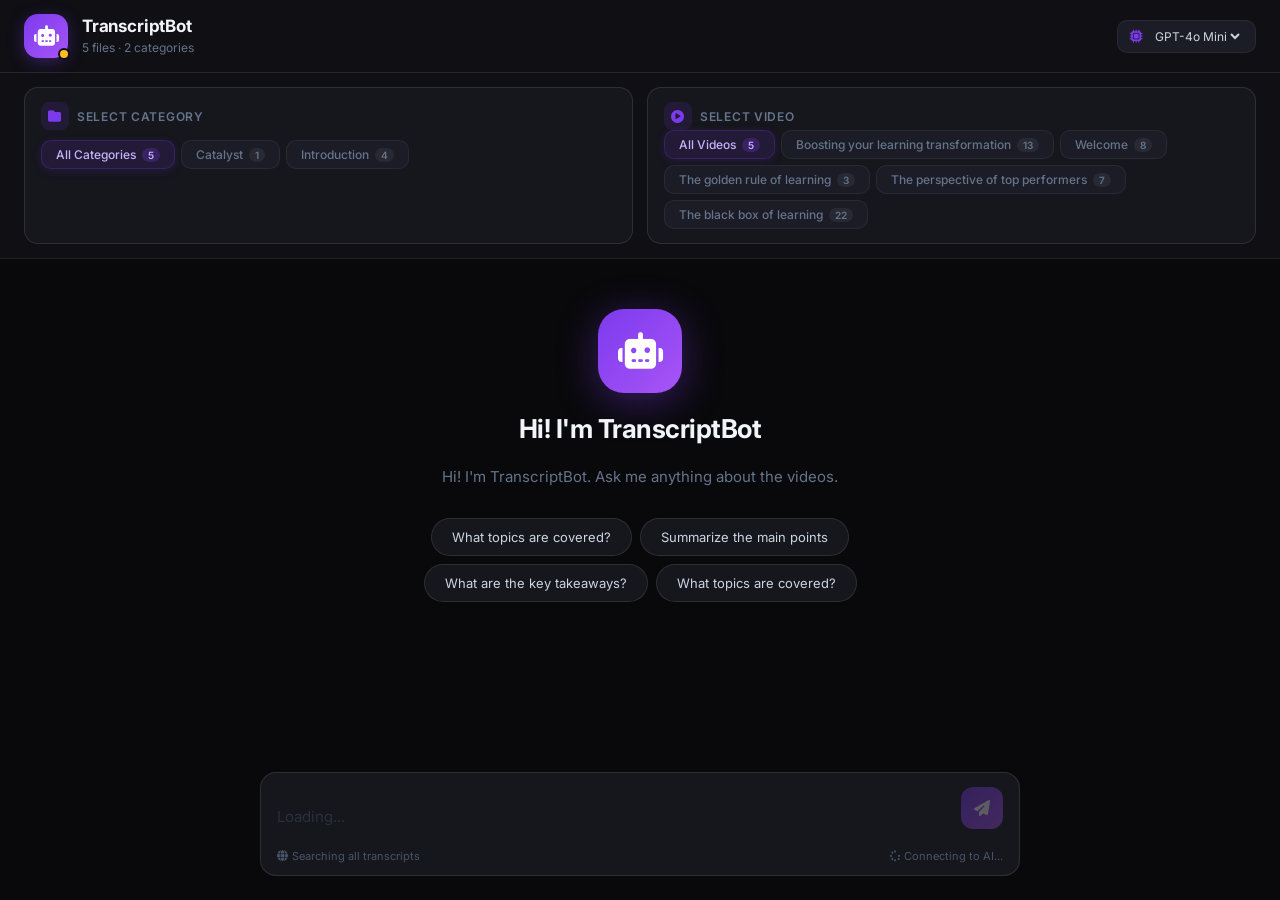
==== index.html @ cc302a6d "Update index.html" ====
<!DOCTYPE html>
<html lang="en">
<head>
    <meta charset="UTF-8">
    <meta name="viewport" content="width=device-width, initial-scale=1.0">
    <title>TranscriptBot</title>
    <link href="https://fonts.googleapis.com/css2?family=Inter:wght@300;400;500;600;700&display=swap" rel="stylesheet">
    <link rel="stylesheet" href="https://cdnjs.cloudflare.com/ajax/libs/font-awesome/6.4.0/css/all.min.css">
    <style>
        *,*::before,*::after{margin:0;padding:0;box-sizing:border-box}
        :root{
            --p:#7c3aed;--ph:#6d28d9;--ps:rgba(124,58,237,.12);--pg:rgba(124,58,237,.25);--pt:#c4b5fd;
            --b0:#09090b;--b1:#0f0f14;--b2:#16161d;--b3:#1c1c27;--b4:#232334;--b5:#2a2a3d;
            --br:rgba(255,255,255,.06);--br2:rgba(255,255,255,.10);
            --t1:#f1f5f9;--t2:#cbd5e1;--t3:#64748b;--t4:#475569;
            --ok:#34d399;--err:#f87171;--warn:#fbbf24
        }
        html,body{height:100%;font-family:'Inter',-apple-system,sans-serif;background:var(--b0);color:var(--t1);overflow:hidden;-webkit-font-smoothing:antialiased}
        ::-webkit-scrollbar{width:6px}::-webkit-scrollbar-track{background:transparent}::-webkit-scrollbar-thumb{background:var(--b5);border-radius:99px}

        .app{display:flex;flex-direction:column;height:100vh;width:100%}

        /* ═══ TOPBAR ═══ */
        .topbar{display:flex;align-items:center;justify-content:space-between;padding:14px 24px;background:var(--b1);border-bottom:1px solid var(--br2);flex-shrink:0;z-index:10;gap:16px}
        .topbar-left{display:flex;align-items:center;gap:14px}
        .avatar{width:44px;height:44px;background:linear-gradient(135deg,var(--p),#a855f7);border-radius:14px;display:flex;align-items:center;justify-content:center;font-size:20px;color:#fff;position:relative;flex-shrink:0;box-shadow:0 4px 16px rgba(124,58,237,.35)}
        .avatar .dot{position:absolute;bottom:-2px;right:-2px;width:12px;height:12px;border-radius:50%;border:2.5px solid var(--b1);background:var(--warn);transition:background .3s}
        .avatar .dot.online{background:var(--ok)}
        .info h1{font-size:17px;font-weight:700;letter-spacing:-.01em}
        .info span{font-size:12px;color:var(--t3)}
        .topbar-right{display:flex;align-items:center;gap:8px;flex-wrap:wrap}
        .model-box{display:flex;align-items:center;gap:8px;background:var(--b3);border:1px solid var(--br);border-radius:10px;padding:7px 12px}
        .model-box i{color:var(--p);font-size:13px}
        .model-box select{background:transparent;border:none;color:var(--t2);font-size:12px;font-family:inherit;outline:none;cursor:pointer}
        .model-box select option{background:var(--b3);color:var(--t1)}

        /* ═══ FILTER BOXES ═══ */
        .filter-bar{
            flex-shrink:0;
            padding:14px 24px;
            background:var(--b1);
            border-bottom:1px solid var(--br);
            display:flex;
            gap:14px;
            flex-wrap:wrap;
            z-index:9;
        }

        .filter-box{
            flex:1;
            min-width:200px;
            background:var(--b2);
            border:1px solid var(--br2);
            border-radius:14px;
            padding:14px 16px;
            display:flex;
            flex-direction:column;
            gap:10px;
            transition:border-color .2s;
        }

        .filter-box:hover{
            border-color:var(--pg);
        }

        .filter-box-header{
            display:flex;
            align-items:center;
            gap:8px;
            font-size:12px;
            font-weight:600;
            color:var(--t3);
            text-transform:uppercase;
            letter-spacing:.06em;
        }

        .filter-box-header i{
            font-size:13px;
            color:var(--p);
            width:28px;
            height:28px;
            background:var(--ps);
            border-radius:8px;
            display:flex;
            align-items:center;
            justify-content:center;
        }

        .filter-box-body{
            display:flex;
            flex-wrap:wrap;
            gap:6px;
        }

        .fbtn{
            padding:6px 14px;
            border-radius:10px;
            font-size:12px;
            font-weight:500;
            cursor:pointer;
            background:var(--b3);
            color:var(--t3);
            border:1.5px solid var(--br);
            transition:all .2s;
            white-space:nowrap;
            user-select:none;
            display:flex;
            align-items:center;
            gap:6px;
        }

        .fbtn:hover{
            background:var(--b4);
            color:var(--t2);
            border-color:var(--br2);
            transform:translateY(-1px);
        }

        .fbtn.active{
            background:var(--ps);
            color:var(--pt);
            border-color:var(--pg);
            box-shadow:0 2px 10px rgba(124,58,237,.15);
        }

        .fbtn .count{
            font-size:10px;
            background:rgba(255,255,255,.06);
            padding:1px 6px;
            border-radius:99px;
            font-weight:600;
        }

        .fbtn.active .count{
            background:var(--pg);
            color:var(--pt);
        }

        .filter-box-empty{
            font-size:12px;
            color:var(--t4);
            padding:4px 0;
            font-style:italic;
        }

        /* ═══ CHAT AREA ═══ */
        .chat-area{flex:1;overflow-y:auto;scroll-behavior:smooth}

        .welcome{display:flex;flex-direction:column;align-items:center;text-align:center;gap:20px;padding:50px 24px 40px;max-width:600px;margin:0 auto}
        .welcome-icon{width:84px;height:84px;background:linear-gradient(135deg,var(--p),#a855f7);border-radius:26px;display:flex;align-items:center;justify-content:center;font-size:36px;color:#fff;box-shadow:0 8px 40px rgba(124,58,237,.4);animation:float 3s ease-in-out infinite}
        @keyframes float{0%,100%{transform:translateY(0)}50%{transform:translateY(-8px)}}
        .welcome h2{font-size:26px;font-weight:700;letter-spacing:-.02em}
        .welcome p{font-size:15px;color:var(--t3);line-height:1.7}
        .suggestions{display:flex;flex-wrap:wrap;gap:8px;justify-content:center;margin-top:8px}
        .sug-chip{padding:10px 20px;background:var(--b2);border:1px solid var(--br2);border-radius:999px;font-size:13px;color:var(--t2);cursor:pointer;transition:all .2s}
        .sug-chip:hover{background:var(--ps);border-color:var(--pg);color:var(--pt);transform:translateY(-2px);box-shadow:0 4px 16px rgba(124,58,237,.15)}

        /* ═══ MESSAGES ═══ */
        .messages{display:flex;flex-direction:column;gap:6px;max-width:760px;margin:0 auto;padding:0 24px 24px;width:100%}
        .msg{display:flex;gap:12px;animation:msgSlide .35s cubic-bezier(.16,1,.3,1)}
        @keyframes msgSlide{from{opacity:0;transform:translateY(10px)}to{opacity:1;transform:translateY(0)}}
        .msg.user{flex-direction:row-reverse;padding-left:48px}
        .msg.bot{padding-right:48px}
        .msg-avatar{width:34px;height:34px;border-radius:11px;display:flex;align-items:center;justify-content:center;font-size:14px;flex-shrink:0;margin-top:4px}
        .msg.user .msg-avatar{background:linear-gradient(135deg,var(--p),#a855f7);color:#fff}
        .msg.bot .msg-avatar{background:var(--b3);border:1px solid var(--br2);color:var(--pt)}
        .msg-body{display:flex;flex-direction:column;gap:6px;min-width:0}
        .msg-bubble{padding:14px 18px;font-size:14px;line-height:1.75;word-break:break-word}
        .msg.user .msg-bubble{background:linear-gradient(135deg,var(--p),#a855f7);color:#fff;border-radius:20px 6px 20px 20px;box-shadow:0 4px 16px rgba(124,58,237,.25)}
        .msg.bot .msg-bubble{background:var(--b2);color:var(--t2);border:1px solid var(--br);border-radius:6px 20px 20px 20px}
        .msg.bot .msg-bubble strong{color:var(--pt)}
        .msg.bot .msg-bubble code{background:var(--b4);padding:2px 6px;border-radius:4px;font-size:12px;color:var(--pt);font-family:monospace}
        .msg-footer{display:flex;align-items:center;gap:8px;font-size:11px;color:var(--t4);padding:0 6px;flex-wrap:wrap}
        .msg.user .msg-footer{justify-content:flex-end}
        .source-tag{font-size:10px;background:var(--ps);color:var(--pt);padding:2px 10px;border-radius:999px;border:1px solid var(--pg)}

        .typing{display:flex;gap:5px;align-items:center;padding:4px 0}
        .typing span{width:8px;height:8px;background:var(--p);border-radius:50%;animation:dotBounce 1.4s infinite ease-in-out;opacity:.5}
        .typing span:nth-child(2){animation-delay:.2s}.typing span:nth-child(3){animation-delay:.4s}
        @keyframes dotBounce{0%,80%,100%{transform:scale(1);opacity:.4}40%{transform:scale(1.3);opacity:1}}
        .streaming::after{content:'';animation:blinker .7s infinite;color:var(--p);margin-left:2px}
        @keyframes blinker{0%,100%{opacity:1}50%{opacity:0}}

        /* ═══ INPUT AREA — SEPARATE FROM FILTERS ═══ */
        .input-area{
            flex-shrink:0;
            padding:0 24px 24px;
            background:var(--b0);
            z-index:10;
        }

        .input-box{
            max-width:760px;
            margin:0 auto;
            background:var(--b2);
            border:1.5px solid var(--br2);
            border-radius:16px;
            overflow:hidden;
            transition:border-color .2s,box-shadow .2s;
        }

        .input-box:focus-within{
            border-color:var(--pg);
            box-shadow:0 0 0 4px rgba(124,58,237,.06),0 8px 32px rgba(0,0,0,.2);
        }

        .type-row{display:flex;align-items:flex-end;gap:12px;padding:14px 16px}
        .type-row textarea{flex:1;background:transparent;border:none;outline:none;color:var(--t1);font-size:15px;resize:none;max-height:140px;line-height:1.55;font-family:inherit;min-height:24px}
        .type-row textarea::placeholder{color:var(--t4)}
        .type-row textarea:disabled{opacity:.4}
        .send-btn{width:42px;height:42px;background:linear-gradient(135deg,var(--p),#a855f7);border:none;border-radius:12px;color:#fff;font-size:16px;cursor:pointer;display:flex;align-items:center;justify-content:center;flex-shrink:0;transition:all .2s;box-shadow:0 4px 16px rgba(124,58,237,.35)}
        .send-btn:hover:not(:disabled){transform:translateY(-2px) scale(1.05);box-shadow:0 6px 24px rgba(124,58,237,.45)}
        .send-btn:active:not(:disabled){transform:scale(.95)}
        .send-btn:disabled{opacity:.3;cursor:not-allowed;transform:none;box-shadow:none}

        .bottom-row{
            display:flex;
            justify-content:space-between;
            align-items:center;
            padding:6px 16px 12px;
            font-size:11px;
            color:var(--t4);
        }

        .active-filters{display:flex;align-items:center;gap:6px;font-size:11px;color:var(--t3);flex-wrap:wrap}
        .active-filter-tag{background:var(--ps);color:var(--pt);padding:3px 10px;border-radius:99px;font-size:10px;border:1px solid var(--pg);display:inline-flex;align-items:center;gap:5px;font-weight:500}
        .active-filter-tag i{font-size:9px}

        /* ═══ TOAST ═══ */
        .toast-box{position:fixed;bottom:20px;right:20px;z-index:99999;display:flex;flex-direction:column;gap:8px}
        .toast{display:flex;align-items:center;gap:10px;padding:14px 18px;background:var(--b2);border:1px solid var(--br2);border-radius:12px;font-size:13px;max-width:320px;box-shadow:0 12px 40px rgba(0,0,0,.4);animation:toastIn .3s cubic-bezier(.16,1,.3,1)}
        .toast.success{border-left:3px solid var(--ok)}.toast.error{border-left:3px solid var(--err)}.toast.warning{border-left:3px solid var(--warn)}.toast.info{border-left:3px solid #60a5fa}
        @keyframes toastIn{from{opacity:0;transform:translateX(30px)}to{opacity:1;transform:translateX(0)}}

        /* ═══ RESPONSIVE ═══ */
        @media(max-width:640px){
            .topbar{padding:12px 16px}
            .filter-bar{padding:10px 12px;gap:10px;flex-direction:column}
            .filter-box{min-width:auto}
            .messages{padding:0 12px 20px}
            .msg.user{padding-left:20px}.msg.bot{padding-right:20px}
            .input-area{padding:0 12px 16px}
            .welcome{padding:30px 16px 24px}
            .welcome-icon{width:64px;height:64px;font-size:28px;border-radius:20px}
            .welcome h2{font-size:22px}
        }
    </style>
</head>
<body>
<div class="app">

    <!-- TOPBAR -->
    <div class="topbar">
        <div class="topbar-left">
            <div class="avatar"><i class="fas fa-robot"></i><div class="dot" id="dot"></div></div>
            <div class="info"><h1 id="botTitle">TranscriptBot</h1><span id="statusText">Starting up...</span></div>
        </div>
        <div class="topbar-right">
            <div class="model-box"><i class="fas fa-microchip"></i>
                <select id="modelPicker">
                    <option value="gpt-4o-mini" selected>GPT-4o Mini</option>
                    <option value="gpt-4o">GPT-4o</option>
                    <option value="claude-3-5-sonnet">Claude 3.5</option>
                    <option value="gemini-2.0-flash">Gemini 2.0</option>
                </select>
            </div>
        </div>
    </div>

    <!-- FILTER BOXES — SEPARATE SECTION -->
    <div class="filter-bar" id="filterBar">
        <div class="filter-box" id="catBox">
            <div class="filter-box-header">
                <i class="fas fa-folder"></i>
                <span>Select Category</span>
            </div>
            <div class="filter-box-body" id="catPills"></div>
        </div>
        <div class="filter-box" id="videoBox" style="display:none">
            <div class="filter-box-header">
                <i class="fas fa-play-circle"></i>
                <span>Select Video</span>
            </div>
            <div class="filter-box-body" id="videoPills"></div>
        </div>
    </div>

    <!-- CHAT AREA -->
    <div class="chat-area" id="chatArea">
        <div class="welcome" id="welcome">
            <div class="welcome-icon"><i class="fas fa-robot"></i></div>
            <h2 id="welcomeH">Hi! I'm TranscriptBot</h2>
            <p id="welcomeP">Ask me anything about the video content.</p>
            <div class="suggestions" id="suggestions"></div>
        </div>
        <div class="messages" id="messages"></div>
    </div>

    <!-- INPUT — CLEAN, SEPARATE -->
    <div class="input-area">
        <div class="input-box">
            <div class="type-row">
                <textarea id="input" placeholder="Loading..." rows="1" disabled></textarea>
                <button class="send-btn" id="sendBtn" disabled><i class="fas fa-paper-plane"></i></button>
            </div>
            <div class="bottom-row">
                <div class="active-filters" id="activeFilters"></div>
                <span id="bottomStatus"><i class="fas fa-spinner fa-spin"></i> Connecting...</span>
            </div>
        </div>
    </div>

</div>

<div class="toast-box" id="toastBox"></div>

<script src="https://js.puter.com/v2/"></script>
<script>
(function(){
"use strict";

var state={data:null,settings:{},selectedCat:"all",selectedVideo:"all",history:[],busy:false,ready:false};

function el(id){return document.getElementById(id)}

var dom={
    dot:el("dot"),botTitle:el("botTitle"),statusText:el("statusText"),
    catPills:el("catPills"),videoPills:el("videoPills"),
    videoBox:el("videoBox"),filterBar:el("filterBar"),
    activeFilters:el("activeFilters"),modelPicker:el("modelPicker"),
    chatArea:el("chatArea"),welcome:el("welcome"),
    welcomeH:el("welcomeH"),welcomeP:el("welcomeP"),
    suggestions:el("suggestions"),messages:el("messages"),
    input:el("input"),sendBtn:el("sendBtn"),
    bottomStatus:el("bottomStatus"),toastBox:el("toastBox")
};

function toast(msg,type){
    type=type||"info";
    var icons={success:"fa-check-circle",error:"fa-times-circle",warning:"fa-exclamation-triangle",info:"fa-info-circle"};
    var d=document.createElement("div");d.className="toast "+type;
    d.innerHTML='<i class="fas '+(icons[type]||icons.info)+'"></i> '+msg;
    dom.toastBox.appendChild(d);
    setTimeout(function(){d.style.opacity="0";d.style.transition=".3s";setTimeout(function(){d.remove()},300)},3000);
}

function formatCat(c){return c.replace(/_/g," ").replace(/\b\w/g,function(x){return x.toUpperCase()})}
function time(){return new Date().toLocaleTimeString([],{hour:"2-digit",minute:"2-digit"})}
function scrollDown(){dom.chatArea.scrollTop=dom.chatArea.scrollHeight}
function fmt(t){
    return String(t||"")
        .replace(/&/g,"&amp;").replace(/</g,"&lt;").replace(/>/g,"&gt;")
        .replace(/\*\*(.*?)\*\*/g,"<strong>$1</strong>")
        .replace(/\*(.*?)\*/g,"<em>$1</em>")
        .replace(/`([^`]+)`/g,"<code>$1</code>")
        .replace(/\n/g,"<br>");
}
function setOnline(yes){dom.dot.className=yes?"dot online":"dot"}
function enableInput(){dom.input.disabled=false;dom.sendBtn.disabled=false;dom.input.placeholder="Ask anything about the transcripts..."}
function disableInput(msg){dom.input.disabled=true;dom.sendBtn.disabled=true;dom.input.placeholder=msg||"Please wait..."}
function sleep(ms){return new Promise(function(r){setTimeout(r,ms)})}

// ── DATA LOADING ──
function loadLocal(){
    try{
        var raw=localStorage.getItem("tb_export")||localStorage.getItem("tb_admin_db");
        if(!raw)return null;var d=JSON.parse(raw);
        if(d&&d.categories&&Object.keys(d.categories).length>0)return d;return null;
    }catch(e){return null}
}
function loadURL(url){
    return fetch(url+"?t="+Date.now(),{cache:"no-cache"})
        .then(function(r){return r.ok?r.json():null})
        .then(function(d){if(d&&d.categories&&Object.keys(d.categories).length>0)return d;return null})
        .catch(function(){return null});
}
async function loadData(){
    var d=loadLocal();if(d)return d;
    var url=localStorage.getItem("tb_raw_url");
    if(url){d=await loadURL(url);if(d)return d}
    d=await loadURL("./data/transcripts.json");if(d)return d;
    return null;
}
async function waitPuter(max){
    max=max||12000;var t=0;
    while(t<max){
        if(typeof puter!=="undefined"&&puter.ai&&typeof puter.ai.chat==="function")return true;
        await sleep(250);t+=250;
    }
    return false;
}

// ── CATEGORY PILLS ──
function buildCatPills(){
    dom.catPills.innerHTML="";
    var cats=Object.keys(state.data.categories);

    addFilterBtn("all","All Categories",countAllFiles(),dom.catPills,function(){
        state.selectedCat="all";state.selectedVideo="all";
        markActive(dom.catPills,"all");buildVideoPills();updateActiveFilters();
    });

    cats.forEach(function(cat){
        var count=state.data.categories[cat].length;
        addFilterBtn(cat,formatCat(cat),count,dom.catPills,function(){
            state.selectedCat=cat;state.selectedVideo="all";
            markActive(dom.catPills,cat);buildVideoPills();updateActiveFilters();
        });
    });

    markActive(dom.catPills,"all");
    buildVideoPills();
}

// ── VIDEO PILLS ──
function buildVideoPills(){
    dom.videoPills.innerHTML="";
    var files=getFilesForCat(state.selectedCat);

    if(files.length<=1){
        dom.videoBox.style.display="none";
        return;
    }

    dom.videoBox.style.display="block";

    addFilterBtn("all","All Videos",files.length,dom.videoPills,function(){
        state.selectedVideo="all";
        markActive(dom.videoPills,"all");updateActiveFilters();
    });

    files.forEach(function(file){
        var name=file.name.replace(/\.(txt|pdf)$/i,"").replace(/_/g," ");
        var count=file.chunks?file.chunks.length:0;
        addFilterBtn(file.name,name,count,dom.videoPills,function(){
            state.selectedVideo=file.name;
            markActive(dom.videoPills,file.name);updateActiveFilters();
        });
    });

    markActive(dom.videoPills,"all");
}

function addFilterBtn(id,label,count,container,onClick){
    var d=document.createElement("div");
    d.className="fbtn";
    d.setAttribute("data-id",id);
    d.innerHTML=label+'<span class="count">'+count+'</span>';
    d.addEventListener("click",onClick);
    container.appendChild(d);
}

function markActive(container,activeId){
    var btns=container.querySelectorAll(".fbtn");
    for(var i=0;i<btns.length;i++){
        btns[i].classList.toggle("active",btns[i].getAttribute("data-id")===activeId);
    }
}

function getFilesForCat(cat){
    if(cat==="all"){
        var all=[];var keys=Object.keys(state.data.categories);
        for(var i=0;i<keys.length;i++){
            var files=state.data.categories[keys[i]];
            for(var j=0;j<files.length;j++)all.push(files[j]);
        }
        return all;
    }
    return state.data.categories[cat]||[];
}

function countAllFiles(){
    var count=0;var keys=Object.keys(state.data.categories);
    for(var i=0;i<keys.length;i++)count+=state.data.categories[keys[i]].length;
    return count;
}

function updateActiveFilters(){
    var html="";
    if(state.selectedCat!=="all"){
        html+='<span class="active-filter-tag"><i class="fas fa-folder"></i> '+formatCat(state.selectedCat)+'</span>';
    }
    if(state.selectedVideo!=="all"){
        var name=state.selectedVideo.replace(/\.(txt|pdf)$/i,"").replace(/_/g," ");
        html+='<span class="active-filter-tag"><i class="fas fa-play-circle"></i> '+name+'</span>';
    }
    if(!html){
        html='<span style="font-size:11px;color:var(--t4)"><i class="fas fa-globe" style="margin-right:4px"></i>Searching all transcripts</span>';
    }
    dom.activeFilters.innerHTML=html;
}

// ── SUGGESTIONS ──
function buildSuggestions(){
    dom.suggestions.innerHTML="";
    var sugs=(state.settings.suggestions&&state.settings.suggestions.length)
        ?state.settings.suggestions
        :["What topics are covered?","Summarize the main points","What are the key takeaways?","Explain this simply"];
    sugs.slice(0,4).forEach(function(s){
        var chip=document.createElement("div");chip.className="sug-chip";chip.textContent=s;
        chip.addEventListener("click",function(){dom.input.value=s;send()});
        dom.suggestions.appendChild(chip);
    });
}

function applySettings(){
    var s=state.settings;
    if(s.botName){dom.botTitle.textContent=s.botName;document.title=s.botName}
    if(s.welcome)dom.welcomeP.textContent=s.welcome;
    if(s.defaultModel){
        var opt=dom.modelPicker.querySelector('option[value="'+s.defaultModel+'"]');
        if(opt)opt.selected=true;
    }
}

// ── SEARCH ENGINE ──
function tokenize(t){
    return String(t).toLowerCase().replace(/[^a-z0-9\s]/g," ").split(/\s+/).filter(function(w){return w.length>1});
}

function scoreChunk(chunk,query){
    var cTokens=tokenize(chunk);var qTokens=tokenize(query);
    var cSet=new Set(cTokens);var s=0;
    if(chunk.toLowerCase().indexOf(query.toLowerCase())!==-1)s+=20;
    qTokens.forEach(function(qt){
        if(cSet.has(qt))s+=4;
        cTokens.forEach(function(ct){
            if(ct.length>2&&qt.length>2){if(ct.indexOf(qt)!==-1||qt.indexOf(ct)!==-1)s+=1}
        });
    });
    if(cTokens.length>20&&cTokens.length<400)s+=2;
    return s;
}

function searchPrimary(query){
    var topK=Math.max(parseInt(state.settings.topK)||5,8);
    var cats=state.selectedCat==="all"?Object.keys(state.data.categories):[state.selectedCat];
    var results=[];
    cats.forEach(function(cat){
        var files=state.data.categories[cat]||[];
        files.forEach(function(file){
            if(state.selectedVideo!=="all"&&file.name!==state.selectedVideo)return;
            var chunks=file.chunks||[];
            chunks.forEach(function(chunk){
                var sc=scoreChunk(chunk,query);
                if(sc>0)results.push({chunk:chunk,score:sc,cat:cat,file:file.name});
            });
        });
    });
    results.sort(function(a,b){return b.score-a.score});
    return results.slice(0,topK);
}

function searchBroad(query){
    var cats=state.selectedCat==="all"?Object.keys(state.data.categories):[state.selectedCat];
    var results=[];var queryWords=tokenize(query);
    cats.forEach(function(cat){
        var files=state.data.categories[cat]||[];
        files.forEach(function(file){
            if(state.selectedVideo!=="all"&&file.name!==state.selectedVideo)return;
            var chunks=file.chunks||[];
            if(chunks.length>0)results.push({chunk:chunks[0],score:0.5,cat:cat,file:file.name});
            chunks.forEach(function(chunk){
                var cl=chunk.toLowerCase();var hasAny=false;
                queryWords.forEach(function(w){if(cl.indexOf(w)!==-1)hasAny=true});
                if(hasAny)results.push({chunk:chunk,score:1,cat:cat,file:file.name});
            });
        });
    });
    return results.slice(0,6);
}

function mergeChunks(primary,secondary){
    var seen={};var merged=[];var all=primary.concat(secondary);
    all.forEach(function(item){var key=item.chunk.slice(0,80);if(!seen[key]){seen[key]=true;merged.push(item)}});
    return merged.slice(0,12);
}

function buildContext(chunks){
    if(chunks.length===0){
        var allContent=[];
        var cats=state.selectedCat==="all"?Object.keys(state.data.categories):[state.selectedCat];
        cats.forEach(function(cat){
            var files=state.data.categories[cat]||[];
            files.forEach(function(file){
                if(state.selectedVideo!=="all"&&file.name!==state.selectedVideo)return;
                var preview=(file.chunks||[]).slice(0,3).join(" ");
                allContent.push("["+formatCat(cat)+" / "+file.name.replace(/\.(txt|pdf)$/i,"")+"]\n"+preview);
            });
        });
        return allContent.join("\n\n---\n\n")||"No content available.";
    }
    return chunks.map(function(r){
        return "["+formatCat(r.cat)+" / "+r.file.replace(/\.(txt|pdf)$/i,"")+"]\n"+r.chunk;
    }).join("\n\n---\n\n");
}

// ── MESSAGES ──
function addMsg(role,content,isStreaming){
    dom.welcome.style.display="none";
    var wrap=document.createElement("div");wrap.className="msg "+role;
    var icon=role==="user"?"fa-user":"fa-robot";
    if(isStreaming){
        wrap.innerHTML='<div class="msg-avatar"><i class="fas '+icon+'"></i></div><div class="msg-body"><div class="msg-bubble streaming"><div class="typing"><span></span><span></span><span></span></div></div><div class="msg-footer"><span>'+time()+'</span></div></div>';
    }else{
        wrap.innerHTML='<div class="msg-avatar"><i class="fas '+icon+'"></i></div><div class="msg-body"><div class="msg-bubble">'+fmt(content)+'</div><div class="msg-footer"><span>'+time()+'</span></div></div>';
    }
    dom.messages.appendChild(wrap);scrollDown();return wrap;
}

// ── SEND MESSAGE ──
async function send(){
    var text=dom.input.value.trim();
    if(!text||state.busy)return;
    if(typeof puter==="undefined"||!puter.ai){toast("AI not ready yet","warning");return}
    if(!state.data){toast("No data loaded","error");return}

    state.busy=true;dom.sendBtn.disabled=true;
    dom.input.value="";dom.input.style.height="auto";

    addMsg("user",text);
    state.history.push({role:"user",content:text});

    var primary=searchPrimary(text);
    var broad=searchBroad(text);
    var allChunks=mergeChunks(primary,broad);
    var ctx=buildContext(allChunks);

    var sysPrompt="You are an expert AI assistant with full access to video transcript content.\n\n"
        +"YOUR MISSION: Answer the user's question as COMPLETELY and HELPFULLY as possible.\n\n"
        +"HOW TO ANSWER:\n"
        +"- Read ALL the transcript content provided below carefully\n"
        +"- Answer from ANY angle - direct, indirect, summary, comparison, explanation, examples, definitions\n"
        +"- If the exact phrase is not there but the concept is covered - STILL ANSWER\n"
        +"- Combine information from multiple transcript sections for complete answers\n"
        +"- If asked to summarize - summarize everything from the transcripts\n"
        +"- If asked to explain simply - break it down clearly\n"
        +"- If asked for examples - find or create relevant ones based on transcript topics\n"
        +"- If asked for pros/cons, comparisons, lists - extract and organize from transcript\n"
        +"- If asked a follow-up - use transcript AND conversation history\n"
        +"- If topic genuinely not covered - say what IS in the transcripts and offer help\n"
        +"- NEVER refuse a reasonable question\n"
        +"- NEVER say 'I cannot find this' unless absolutely nothing is related\n"
        +"- Be thorough, friendly, detailed, and genuinely useful\n"
        +"- Use bullet points, numbered lists, bold text for clarity\n\n"
        +"TRANSCRIPT CONTENT:\n"
        +"==========================================\n"
        +ctx+"\n"
        +"==========================================\n\n"
        +"Answer the question thoroughly using all available context above.";

    var msgs=[{role:"system",content:sysPrompt}];
    var hist=state.history.slice(-12);
    for(var i=0;i<hist.length;i++)msgs.push(hist[i]);

    var model=dom.modelPicker.value||"gpt-4o-mini";
    var botEl=addMsg("bot","",true);
    var bubEl=botEl.querySelector(".msg-bubble");
    var footEl=botEl.querySelector(".msg-footer");
    var full="";

    try{
        var stream=await puter.ai.chat(msgs,{model:model,stream:true});
        bubEl.innerHTML="";bubEl.classList.add("streaming");
        for await(var part of stream){
            var token=(part&&part.text)?part.text:"";
            full+=token;bubEl.innerHTML=fmt(full);scrollDown();
        }
        bubEl.classList.remove("streaming");
        if(allChunks.length>0){
            var seen={};
            allChunks.slice(0,4).forEach(function(c){
                var key=formatCat(c.cat)+" > "+c.file.replace(/\.(txt|pdf)$/i,"");
                if(!seen[key]){seen[key]=true;
                    var tag=document.createElement("span");tag.className="source-tag";
                    tag.textContent="\uD83D\uDCC4 "+key;footEl.appendChild(tag);
                }
            });
        }
        state.history.push({role:"assistant",content:full});
    }catch(err){
        bubEl.classList.remove("streaming");
        console.error(err);
        bubEl.innerHTML='<span style="color:var(--err)">\u26A0 '+(err.message||"Error. Try again.")+'</span>';
    }
    state.busy=false;dom.sendBtn.disabled=false;dom.input.focus();
}

// ── EVENTS ──
dom.sendBtn.addEventListener("click",send);
dom.input.addEventListener("keydown",function(e){
    if(e.key==="Enter"&&!e.shiftKey){e.preventDefault();send()}
});
dom.input.addEventListener("input",function(){
    dom.input.style.height="auto";
    dom.input.style.height=Math.min(dom.input.scrollHeight,140)+"px";
});

// ── BOOT ──
async function boot(){
    dom.statusText.textContent="Loading data...";
    dom.bottomStatus.innerHTML='<i class="fas fa-spinner fa-spin"></i> Loading...';

    var data=await loadData();

    if(!data){
        dom.statusText.textContent="No transcripts found";
        dom.bottomStatus.innerHTML='<i class="fas fa-exclamation-circle" style="color:var(--warn)"></i> No data';
        disableInput("No transcripts available yet");
        dom.welcomeH.textContent="No Content Yet";
        dom.welcomeP.textContent="The admin has not uploaded any transcripts yet.";
        dom.suggestions.style.display="none";
        dom.filterBar.style.display="none";
        return;
    }

    state.data=data;state.settings=data.settings||{};
    var totalFiles=countAllFiles();
    var totalCats=Object.keys(data.categories).length;
    dom.statusText.textContent=totalFiles+" files \u00B7 "+totalCats+" categories";

    applySettings();buildCatPills();buildSuggestions();updateActiveFilters();

    dom.bottomStatus.innerHTML='<i class="fas fa-spinner fa-spin"></i> Connecting to AI...';

    waitPuter(15000).then(function(ok){
        state.ready=true;enableInput();setOnline(true);
        dom.bottomStatus.innerHTML='<i class="fas fa-circle" style="color:var(--ok);font-size:8px"></i> Ready';
    });

    setTimeout(function(){
        if(!state.ready){
            state.ready=true;enableInput();setOnline(true);
            dom.bottomStatus.innerHTML='<i class="fas fa-circle" style="color:var(--ok);font-size:8px"></i> Ready';
        }
    },3000);
}

boot();
})();
</script>
</body>
</html>
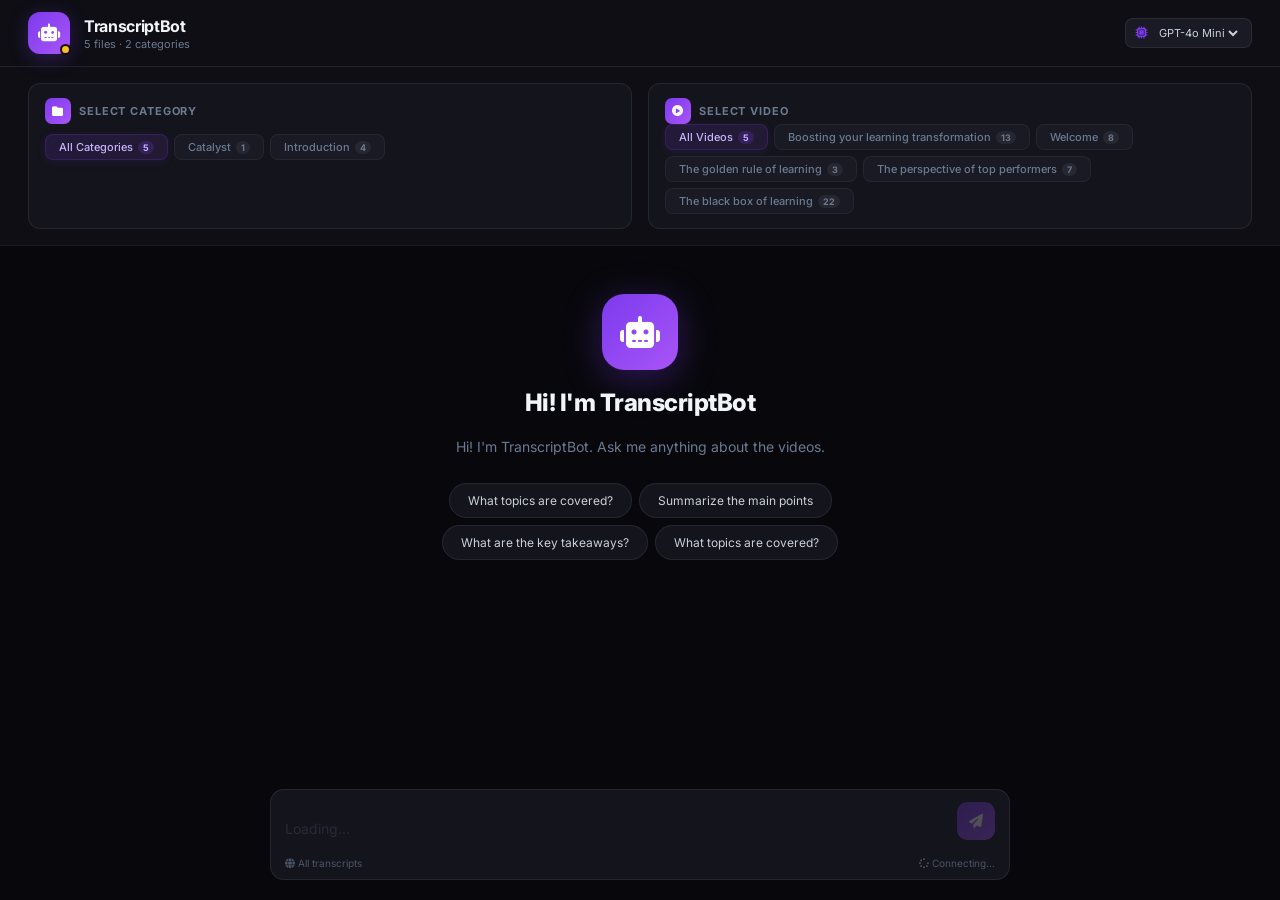
==== commit d7b3191d: "Update index.html" ====
--- a/index.html
+++ b/index.html
@@ -4,245 +4,234 @@
     <meta charset="UTF-8">
     <meta name="viewport" content="width=device-width, initial-scale=1.0">
     <title>TranscriptBot</title>
-    <link href="https://fonts.googleapis.com/css2?family=Inter:wght@300;400;500;600;700&display=swap" rel="stylesheet">
+    <link href="https://fonts.googleapis.com/css2?family=Inter:wght@300;400;500;600;700;800&display=swap" rel="stylesheet">
     <link rel="stylesheet" href="https://cdnjs.cloudflare.com/ajax/libs/font-awesome/6.4.0/css/all.min.css">
     <style>
         *,*::before,*::after{margin:0;padding:0;box-sizing:border-box}
         :root{
-            --p:#7c3aed;--ph:#6d28d9;--ps:rgba(124,58,237,.12);--pg:rgba(124,58,237,.25);--pt:#c4b5fd;
-            --b0:#09090b;--b1:#0f0f14;--b2:#16161d;--b3:#1c1c27;--b4:#232334;--b5:#2a2a3d;
-            --br:rgba(255,255,255,.06);--br2:rgba(255,255,255,.10);
-            --t1:#f1f5f9;--t2:#cbd5e1;--t3:#64748b;--t4:#475569;
+            --p:#7c3aed;--p2:#a855f7;--ps:rgba(124,58,237,.10);--pg:rgba(124,58,237,.22);--pt:#c4b5fd;
+            --b0:#08080c;--b1:#0e0e14;--b2:#14141c;--b3:#1a1a25;--b4:#21212f;--b5:#2a2a3a;
+            --br:rgba(255,255,255,.05);--br2:rgba(255,255,255,.08);--br3:rgba(255,255,255,.12);
+            --t1:#f1f5f9;--t2:#c8d0dc;--t3:#6b7a90;--t4:#4a5568;
             --ok:#34d399;--err:#f87171;--warn:#fbbf24
         }
         html,body{height:100%;font-family:'Inter',-apple-system,sans-serif;background:var(--b0);color:var(--t1);overflow:hidden;-webkit-font-smoothing:antialiased}
-        ::-webkit-scrollbar{width:6px}::-webkit-scrollbar-track{background:transparent}::-webkit-scrollbar-thumb{background:var(--b5);border-radius:99px}
-
-        .app{display:flex;flex-direction:column;height:100vh;width:100%}
+        ::-webkit-scrollbar{width:5px}::-webkit-scrollbar-track{background:transparent}::-webkit-scrollbar-thumb{background:var(--b5);border-radius:99px}
+
+        .app{display:flex;flex-direction:column;height:100vh}
 
         /* ═══ TOPBAR ═══ */
-        .topbar{display:flex;align-items:center;justify-content:space-between;padding:14px 24px;background:var(--b1);border-bottom:1px solid var(--br2);flex-shrink:0;z-index:10;gap:16px}
-        .topbar-left{display:flex;align-items:center;gap:14px}
-        .avatar{width:44px;height:44px;background:linear-gradient(135deg,var(--p),#a855f7);border-radius:14px;display:flex;align-items:center;justify-content:center;font-size:20px;color:#fff;position:relative;flex-shrink:0;box-shadow:0 4px 16px rgba(124,58,237,.35)}
-        .avatar .dot{position:absolute;bottom:-2px;right:-2px;width:12px;height:12px;border-radius:50%;border:2.5px solid var(--b1);background:var(--warn);transition:background .3s}
-        .avatar .dot.online{background:var(--ok)}
-        .info h1{font-size:17px;font-weight:700;letter-spacing:-.01em}
-        .info span{font-size:12px;color:var(--t3)}
-        .topbar-right{display:flex;align-items:center;gap:8px;flex-wrap:wrap}
-        .model-box{display:flex;align-items:center;gap:8px;background:var(--b3);border:1px solid var(--br);border-radius:10px;padding:7px 12px}
-        .model-box i{color:var(--p);font-size:13px}
-        .model-box select{background:transparent;border:none;color:var(--t2);font-size:12px;font-family:inherit;outline:none;cursor:pointer}
-        .model-box select option{background:var(--b3);color:var(--t1)}
-
-        /* ═══ FILTER BOXES ═══ */
-        .filter-bar{
-            flex-shrink:0;
-            padding:14px 24px;
-            background:var(--b1);
-            border-bottom:1px solid var(--br);
-            display:flex;
-            gap:14px;
-            flex-wrap:wrap;
-            z-index:9;
-        }
-
-        .filter-box{
-            flex:1;
-            min-width:200px;
-            background:var(--b2);
-            border:1px solid var(--br2);
-            border-radius:14px;
-            padding:14px 16px;
-            display:flex;
-            flex-direction:column;
-            gap:10px;
-            transition:border-color .2s;
-        }
-
-        .filter-box:hover{
+        .topbar{
+            display:flex;align-items:center;justify-content:space-between;
+            padding:12px 28px;background:var(--b1);
+            border-bottom:1px solid var(--br2);flex-shrink:0;z-index:20;
+        }
+        .topbar-l{display:flex;align-items:center;gap:14px}
+        .logo{
+            width:42px;height:42px;
+            background:linear-gradient(135deg,var(--p),var(--p2));
+            border-radius:12px;display:flex;align-items:center;justify-content:center;
+            font-size:18px;color:#fff;position:relative;flex-shrink:0;
+            box-shadow:0 4px 20px rgba(124,58,237,.3);
+        }
+        .logo .dot{
+            position:absolute;bottom:-1px;right:-1px;width:11px;height:11px;
+            border-radius:50%;border:2px solid var(--b1);background:var(--warn);
+            transition:background .3s;
+        }
+        .logo .dot.on{background:var(--ok)}
+        .brand h1{font-size:16px;font-weight:700;letter-spacing:-.02em}
+        .brand p{font-size:11px;color:var(--t3);margin-top:1px}
+        .topbar-r{display:flex;align-items:center;gap:8px}
+        .mdl{
+            display:flex;align-items:center;gap:7px;
+            background:var(--b3);border:1px solid var(--br2);
+            border-radius:8px;padding:6px 10px;font-size:11px;color:var(--t3);
+        }
+        .mdl i{color:var(--p);font-size:12px}
+        .mdl select{background:transparent;border:none;color:var(--t2);font-size:11px;font-family:inherit;outline:none;cursor:pointer}
+        .mdl select option{background:var(--b3);color:var(--t1)}
+
+        /* ═══ FILTERS ═══ */
+        .filters{
+            flex-shrink:0;padding:16px 28px;
+            background:var(--b1);border-bottom:1px solid var(--br);
+            display:flex;gap:16px;z-index:15;
+        }
+        .fcard{
+            flex:1;min-width:0;
+            background:var(--b2);border:1px solid var(--br2);
+            border-radius:12px;padding:14px 16px;
+            display:flex;flex-direction:column;gap:10px;
+            transition:border-color .2s,box-shadow .2s;
+        }
+        .fcard:hover{border-color:var(--br3)}
+        .fcard-h{
+            display:flex;align-items:center;gap:8px;
+            font-size:11px;font-weight:700;color:var(--t3);
+            text-transform:uppercase;letter-spacing:.08em;
+        }
+        .fcard-h .ico{
+            width:26px;height:26px;
+            background:linear-gradient(135deg,var(--p),var(--p2));
+            border-radius:7px;display:flex;align-items:center;justify-content:center;
+            font-size:11px;color:#fff;
+        }
+        .fcard-b{display:flex;flex-wrap:wrap;gap:6px}
+        .fb{
+            padding:5px 13px;border-radius:8px;font-size:11px;font-weight:500;
+            cursor:pointer;background:var(--b3);color:var(--t3);
+            border:1px solid var(--br);transition:all .15s;
+            display:flex;align-items:center;gap:5px;user-select:none;
+        }
+        .fb:hover{background:var(--b4);color:var(--t2);border-color:var(--br2)}
+        .fb.on{
+            background:linear-gradient(135deg,rgba(124,58,237,.15),rgba(168,85,247,.10));
+            color:var(--pt);border-color:var(--pg);
+            box-shadow:0 2px 8px rgba(124,58,237,.12);
+        }
+        .fb .n{
+            font-size:9px;font-weight:700;
+            background:rgba(255,255,255,.06);padding:1px 5px;border-radius:99px;
+        }
+        .fb.on .n{background:var(--pg);color:var(--pt)}
+        .fcard-empty{font-size:11px;color:var(--t4);font-style:italic;padding:2px 0}
+
+        /* ═══ CHAT ═══ */
+        .chat{flex:1;overflow-y:auto;scroll-behavior:smooth}
+
+        /* WELCOME */
+        .wel{
+            display:flex;flex-direction:column;align-items:center;text-align:center;
+            gap:18px;padding:48px 24px 32px;max-width:560px;margin:0 auto;
+        }
+        .wel-ico{
+            width:76px;height:76px;
+            background:linear-gradient(135deg,var(--p),var(--p2));
+            border-radius:22px;display:flex;align-items:center;justify-content:center;
+            font-size:32px;color:#fff;
+            box-shadow:0 8px 36px rgba(124,58,237,.35);
+            animation:fl 3s ease-in-out infinite;
+        }
+        @keyframes fl{0%,100%{transform:translateY(0)}50%{transform:translateY(-6px)}}
+        .wel h2{font-size:24px;font-weight:800;letter-spacing:-.02em}
+        .wel p{font-size:14px;color:var(--t3);line-height:1.7}
+        .chips{display:flex;flex-wrap:wrap;gap:7px;justify-content:center;margin-top:6px}
+        .chip{
+            padding:9px 18px;background:var(--b2);border:1px solid var(--br2);
+            border-radius:99px;font-size:12px;color:var(--t2);cursor:pointer;
+            transition:all .2s;
+        }
+        .chip:hover{
+            background:var(--ps);border-color:var(--pg);color:var(--pt);
+            transform:translateY(-2px);box-shadow:0 4px 14px rgba(124,58,237,.12);
+        }
+
+        /* MESSAGES */
+        .msgs{display:flex;flex-direction:column;gap:4px;max-width:740px;margin:0 auto;padding:0 24px 24px;width:100%}
+        .m{display:flex;gap:10px;animation:ms .3s cubic-bezier(.16,1,.3,1)}
+        @keyframes ms{from{opacity:0;transform:translateY(8px)}to{opacity:1;transform:translateY(0)}}
+        .m.u{flex-direction:row-reverse;padding-left:44px}
+        .m.b{padding-right:44px}
+        .m-av{
+            width:32px;height:32px;border-radius:10px;
+            display:flex;align-items:center;justify-content:center;
+            font-size:13px;flex-shrink:0;margin-top:3px;
+        }
+        .m.u .m-av{background:linear-gradient(135deg,var(--p),var(--p2));color:#fff}
+        .m.b .m-av{background:var(--b3);border:1px solid var(--br2);color:var(--pt)}
+        .m-bd{display:flex;flex-direction:column;gap:5px;min-width:0}
+        .m-bb{padding:12px 16px;font-size:13px;line-height:1.75;word-break:break-word}
+        .m.u .m-bb{
+            background:linear-gradient(135deg,var(--p),var(--p2));color:#fff;
+            border-radius:18px 4px 18px 18px;
+            box-shadow:0 3px 14px rgba(124,58,237,.2);
+        }
+        .m.b .m-bb{
+            background:var(--b2);color:var(--t2);
+            border:1px solid var(--br);border-radius:4px 18px 18px 18px;
+        }
+        .m.b .m-bb strong{color:var(--pt)}
+        .m.b .m-bb code{background:var(--b4);padding:1px 5px;border-radius:4px;font-size:11px;color:var(--pt);font-family:monospace}
+        .m-ft{display:flex;align-items:center;gap:6px;font-size:10px;color:var(--t4);padding:0 4px;flex-wrap:wrap}
+        .m.u .m-ft{justify-content:flex-end}
+        .src{font-size:9px;background:var(--ps);color:var(--pt);padding:2px 8px;border-radius:99px;border:1px solid var(--pg)}
+        .dots{display:flex;gap:4px;align-items:center;padding:3px 0}
+        .dots span{width:7px;height:7px;background:var(--p);border-radius:50%;animation:db 1.4s infinite ease-in-out;opacity:.4}
+        .dots span:nth-child(2){animation-delay:.2s}.dots span:nth-child(3){animation-delay:.4s}
+        @keyframes db{0%,80%,100%{transform:scale(1);opacity:.3}40%{transform:scale(1.3);opacity:1}}
+        .stm::after{content:'';animation:bl .7s infinite;color:var(--p);margin-left:2px}
+        @keyframes bl{0%,100%{opacity:1}50%{opacity:0}}
+
+        /* ═══ INPUT ═══ */
+        .inp-area{flex-shrink:0;padding:0 28px 20px;z-index:10}
+        .inp-box{
+            max-width:740px;margin:0 auto;
+            background:var(--b2);border:1.5px solid var(--br2);
+            border-radius:14px;overflow:hidden;
+            transition:border-color .2s,box-shadow .2s;
+        }
+        .inp-box:focus-within{
             border-color:var(--pg);
-        }
-
-        .filter-box-header{
-            display:flex;
-            align-items:center;
-            gap:8px;
-            font-size:12px;
-            font-weight:600;
-            color:var(--t3);
-            text-transform:uppercase;
-            letter-spacing:.06em;
-        }
-
-        .filter-box-header i{
-            font-size:13px;
-            color:var(--p);
-            width:28px;
-            height:28px;
-            background:var(--ps);
-            border-radius:8px;
-            display:flex;
-            align-items:center;
-            justify-content:center;
-        }
-
-        .filter-box-body{
-            display:flex;
-            flex-wrap:wrap;
-            gap:6px;
-        }
-
-        .fbtn{
-            padding:6px 14px;
-            border-radius:10px;
-            font-size:12px;
-            font-weight:500;
-            cursor:pointer;
-            background:var(--b3);
-            color:var(--t3);
-            border:1.5px solid var(--br);
-            transition:all .2s;
-            white-space:nowrap;
-            user-select:none;
-            display:flex;
-            align-items:center;
-            gap:6px;
-        }
-
-        .fbtn:hover{
-            background:var(--b4);
-            color:var(--t2);
-            border-color:var(--br2);
-            transform:translateY(-1px);
-        }
-
-        .fbtn.active{
-            background:var(--ps);
-            color:var(--pt);
-            border-color:var(--pg);
-            box-shadow:0 2px 10px rgba(124,58,237,.15);
-        }
-
-        .fbtn .count{
-            font-size:10px;
-            background:rgba(255,255,255,.06);
-            padding:1px 6px;
-            border-radius:99px;
-            font-weight:600;
-        }
-
-        .fbtn.active .count{
-            background:var(--pg);
-            color:var(--pt);
-        }
-
-        .filter-box-empty{
-            font-size:12px;
-            color:var(--t4);
-            padding:4px 0;
-            font-style:italic;
-        }
-
-        /* ═══ CHAT AREA ═══ */
-        .chat-area{flex:1;overflow-y:auto;scroll-behavior:smooth}
-
-        .welcome{display:flex;flex-direction:column;align-items:center;text-align:center;gap:20px;padding:50px 24px 40px;max-width:600px;margin:0 auto}
-        .welcome-icon{width:84px;height:84px;background:linear-gradient(135deg,var(--p),#a855f7);border-radius:26px;display:flex;align-items:center;justify-content:center;font-size:36px;color:#fff;box-shadow:0 8px 40px rgba(124,58,237,.4);animation:float 3s ease-in-out infinite}
-        @keyframes float{0%,100%{transform:translateY(0)}50%{transform:translateY(-8px)}}
-        .welcome h2{font-size:26px;font-weight:700;letter-spacing:-.02em}
-        .welcome p{font-size:15px;color:var(--t3);line-height:1.7}
-        .suggestions{display:flex;flex-wrap:wrap;gap:8px;justify-content:center;margin-top:8px}
-        .sug-chip{padding:10px 20px;background:var(--b2);border:1px solid var(--br2);border-radius:999px;font-size:13px;color:var(--t2);cursor:pointer;transition:all .2s}
-        .sug-chip:hover{background:var(--ps);border-color:var(--pg);color:var(--pt);transform:translateY(-2px);box-shadow:0 4px 16px rgba(124,58,237,.15)}
-
-        /* ═══ MESSAGES ═══ */
-        .messages{display:flex;flex-direction:column;gap:6px;max-width:760px;margin:0 auto;padding:0 24px 24px;width:100%}
-        .msg{display:flex;gap:12px;animation:msgSlide .35s cubic-bezier(.16,1,.3,1)}
-        @keyframes msgSlide{from{opacity:0;transform:translateY(10px)}to{opacity:1;transform:translateY(0)}}
-        .msg.user{flex-direction:row-reverse;padding-left:48px}
-        .msg.bot{padding-right:48px}
-        .msg-avatar{width:34px;height:34px;border-radius:11px;display:flex;align-items:center;justify-content:center;font-size:14px;flex-shrink:0;margin-top:4px}
-        .msg.user .msg-avatar{background:linear-gradient(135deg,var(--p),#a855f7);color:#fff}
-        .msg.bot .msg-avatar{background:var(--b3);border:1px solid var(--br2);color:var(--pt)}
-        .msg-body{display:flex;flex-direction:column;gap:6px;min-width:0}
-        .msg-bubble{padding:14px 18px;font-size:14px;line-height:1.75;word-break:break-word}
-        .msg.user .msg-bubble{background:linear-gradient(135deg,var(--p),#a855f7);color:#fff;border-radius:20px 6px 20px 20px;box-shadow:0 4px 16px rgba(124,58,237,.25)}
-        .msg.bot .msg-bubble{background:var(--b2);color:var(--t2);border:1px solid var(--br);border-radius:6px 20px 20px 20px}
-        .msg.bot .msg-bubble strong{color:var(--pt)}
-        .msg.bot .msg-bubble code{background:var(--b4);padding:2px 6px;border-radius:4px;font-size:12px;color:var(--pt);font-family:monospace}
-        .msg-footer{display:flex;align-items:center;gap:8px;font-size:11px;color:var(--t4);padding:0 6px;flex-wrap:wrap}
-        .msg.user .msg-footer{justify-content:flex-end}
-        .source-tag{font-size:10px;background:var(--ps);color:var(--pt);padding:2px 10px;border-radius:999px;border:1px solid var(--pg)}
-
-        .typing{display:flex;gap:5px;align-items:center;padding:4px 0}
-        .typing span{width:8px;height:8px;background:var(--p);border-radius:50%;animation:dotBounce 1.4s infinite ease-in-out;opacity:.5}
-        .typing span:nth-child(2){animation-delay:.2s}.typing span:nth-child(3){animation-delay:.4s}
-        @keyframes dotBounce{0%,80%,100%{transform:scale(1);opacity:.4}40%{transform:scale(1.3);opacity:1}}
-        .streaming::after{content:'';animation:blinker .7s infinite;color:var(--p);margin-left:2px}
-        @keyframes blinker{0%,100%{opacity:1}50%{opacity:0}}
-
-        /* ═══ INPUT AREA — SEPARATE FROM FILTERS ═══ */
-        .input-area{
-            flex-shrink:0;
-            padding:0 24px 24px;
-            background:var(--b0);
-            z-index:10;
-        }
-
-        .input-box{
-            max-width:760px;
-            margin:0 auto;
-            background:var(--b2);
-            border:1.5px solid var(--br2);
-            border-radius:16px;
-            overflow:hidden;
-            transition:border-color .2s,box-shadow .2s;
-        }
-
-        .input-box:focus-within{
-            border-color:var(--pg);
-            box-shadow:0 0 0 4px rgba(124,58,237,.06),0 8px 32px rgba(0,0,0,.2);
-        }
-
-        .type-row{display:flex;align-items:flex-end;gap:12px;padding:14px 16px}
-        .type-row textarea{flex:1;background:transparent;border:none;outline:none;color:var(--t1);font-size:15px;resize:none;max-height:140px;line-height:1.55;font-family:inherit;min-height:24px}
-        .type-row textarea::placeholder{color:var(--t4)}
-        .type-row textarea:disabled{opacity:.4}
-        .send-btn{width:42px;height:42px;background:linear-gradient(135deg,var(--p),#a855f7);border:none;border-radius:12px;color:#fff;font-size:16px;cursor:pointer;display:flex;align-items:center;justify-content:center;flex-shrink:0;transition:all .2s;box-shadow:0 4px 16px rgba(124,58,237,.35)}
-        .send-btn:hover:not(:disabled){transform:translateY(-2px) scale(1.05);box-shadow:0 6px 24px rgba(124,58,237,.45)}
-        .send-btn:active:not(:disabled){transform:scale(.95)}
-        .send-btn:disabled{opacity:.3;cursor:not-allowed;transform:none;box-shadow:none}
-
-        .bottom-row{
-            display:flex;
-            justify-content:space-between;
-            align-items:center;
-            padding:6px 16px 12px;
-            font-size:11px;
-            color:var(--t4);
-        }
-
-        .active-filters{display:flex;align-items:center;gap:6px;font-size:11px;color:var(--t3);flex-wrap:wrap}
-        .active-filter-tag{background:var(--ps);color:var(--pt);padding:3px 10px;border-radius:99px;font-size:10px;border:1px solid var(--pg);display:inline-flex;align-items:center;gap:5px;font-weight:500}
-        .active-filter-tag i{font-size:9px}
+            box-shadow:0 0 0 3px rgba(124,58,237,.06),0 6px 24px rgba(0,0,0,.15);
+        }
+        .inp-row{display:flex;align-items:flex-end;gap:10px;padding:12px 14px}
+        .inp-row textarea{
+            flex:1;background:transparent;border:none;outline:none;
+            color:var(--t1);font-size:14px;resize:none;max-height:130px;
+            line-height:1.5;font-family:inherit;min-height:22px;
+        }
+        .inp-row textarea::placeholder{color:var(--t4)}
+        .inp-row textarea:disabled{opacity:.35}
+        .snd{
+            width:38px;height:38px;
+            background:linear-gradient(135deg,var(--p),var(--p2));
+            border:none;border-radius:10px;color:#fff;font-size:14px;
+            cursor:pointer;display:flex;align-items:center;justify-content:center;
+            flex-shrink:0;transition:all .2s;
+            box-shadow:0 3px 14px rgba(124,58,237,.3);
+        }
+        .snd:hover:not(:disabled){transform:translateY(-1px) scale(1.04);box-shadow:0 5px 20px rgba(124,58,237,.4)}
+        .snd:active:not(:disabled){transform:scale(.94)}
+        .snd:disabled{opacity:.25;cursor:not-allowed;transform:none;box-shadow:none}
+        .inp-ft{
+            display:flex;justify-content:space-between;align-items:center;
+            padding:5px 14px 10px;font-size:10px;color:var(--t4);
+        }
+        .tags{display:flex;align-items:center;gap:5px;flex-wrap:wrap}
+        .tag{
+            background:var(--ps);color:var(--pt);padding:2px 9px;
+            border-radius:99px;font-size:9px;border:1px solid var(--pg);
+            display:inline-flex;align-items:center;gap:4px;font-weight:600;
+        }
+        .tag i{font-size:8px}
 
         /* ═══ TOAST ═══ */
-        .toast-box{position:fixed;bottom:20px;right:20px;z-index:99999;display:flex;flex-direction:column;gap:8px}
-        .toast{display:flex;align-items:center;gap:10px;padding:14px 18px;background:var(--b2);border:1px solid var(--br2);border-radius:12px;font-size:13px;max-width:320px;box-shadow:0 12px 40px rgba(0,0,0,.4);animation:toastIn .3s cubic-bezier(.16,1,.3,1)}
-        .toast.success{border-left:3px solid var(--ok)}.toast.error{border-left:3px solid var(--err)}.toast.warning{border-left:3px solid var(--warn)}.toast.info{border-left:3px solid #60a5fa}
-        @keyframes toastIn{from{opacity:0;transform:translateX(30px)}to{opacity:1;transform:translateX(0)}}
+        .tbox{position:fixed;bottom:18px;right:18px;z-index:99999;display:flex;flex-direction:column;gap:7px}
+        .toast{
+            display:flex;align-items:center;gap:9px;padding:12px 16px;
+            background:var(--b2);border:1px solid var(--br2);border-radius:10px;
+            font-size:12px;max-width:300px;
+            box-shadow:0 10px 36px rgba(0,0,0,.4);
+            animation:ti .3s cubic-bezier(.16,1,.3,1);
+        }
+        @keyframes ti{from{opacity:0;transform:translateX(24px)}to{opacity:1;transform:translateX(0)}}
+        .toast.success{border-left:3px solid var(--ok)}
+        .toast.error{border-left:3px solid var(--err)}
+        .toast.warning{border-left:3px solid var(--warn)}
+        .toast.info{border-left:3px solid #60a5fa}
 
         /* ═══ RESPONSIVE ═══ */
-        @media(max-width:640px){
-            .topbar{padding:12px 16px}
-            .filter-bar{padding:10px 12px;gap:10px;flex-direction:column}
-            .filter-box{min-width:auto}
-            .messages{padding:0 12px 20px}
-            .msg.user{padding-left:20px}.msg.bot{padding-right:20px}
-            .input-area{padding:0 12px 16px}
-            .welcome{padding:30px 16px 24px}
-            .welcome-icon{width:64px;height:64px;font-size:28px;border-radius:20px}
-            .welcome h2{font-size:22px}
+        @media(max-width:700px){
+            .topbar{padding:10px 14px}
+            .filters{padding:12px 14px;flex-direction:column;gap:10px}
+            .fcard{min-width:auto}
+            .msgs{padding:0 12px 16px}
+            .m.u{padding-left:16px}.m.b{padding-right:16px}
+            .inp-area{padding:0 12px 14px}
+            .wel{padding:28px 14px 20px}
+            .wel-ico{width:60px;height:60px;font-size:26px;border-radius:18px}
+            .wel h2{font-size:20px}
         }
     </style>
 </head>
@@ -251,12 +240,12 @@
 
     <!-- TOPBAR -->
     <div class="topbar">
-        <div class="topbar-left">
-            <div class="avatar"><i class="fas fa-robot"></i><div class="dot" id="dot"></div></div>
-            <div class="info"><h1 id="botTitle">TranscriptBot</h1><span id="statusText">Starting up...</span></div>
+        <div class="topbar-l">
+            <div class="logo"><i class="fas fa-robot"></i><div class="dot" id="dot"></div></div>
+            <div class="brand"><h1 id="botTitle">TranscriptBot</h1><p id="statusText">Starting...</p></div>
         </div>
-        <div class="topbar-right">
-            <div class="model-box"><i class="fas fa-microchip"></i>
+        <div class="topbar-r">
+            <div class="mdl"><i class="fas fa-microchip"></i>
                 <select id="modelPicker">
                     <option value="gpt-4o-mini" selected>GPT-4o Mini</option>
                     <option value="gpt-4o">GPT-4o</option>
@@ -267,475 +256,272 @@
         </div>
     </div>
 
-    <!-- FILTER BOXES — SEPARATE SECTION -->
-    <div class="filter-bar" id="filterBar">
-        <div class="filter-box" id="catBox">
-            <div class="filter-box-header">
-                <i class="fas fa-folder"></i>
-                <span>Select Category</span>
-            </div>
-            <div class="filter-box-body" id="catPills"></div>
+    <!-- FILTER CARDS -->
+    <div class="filters" id="filters">
+        <div class="fcard">
+            <div class="fcard-h"><div class="ico"><i class="fas fa-folder"></i></div> Select Category</div>
+            <div class="fcard-b" id="catBtns"></div>
         </div>
-        <div class="filter-box" id="videoBox" style="display:none">
-            <div class="filter-box-header">
-                <i class="fas fa-play-circle"></i>
-                <span>Select Video</span>
-            </div>
-            <div class="filter-box-body" id="videoPills"></div>
+        <div class="fcard" id="vidCard" style="display:none">
+            <div class="fcard-h"><div class="ico"><i class="fas fa-play-circle"></i></div> Select Video</div>
+            <div class="fcard-b" id="vidBtns"></div>
         </div>
     </div>
 
-    <!-- CHAT AREA -->
-    <div class="chat-area" id="chatArea">
-        <div class="welcome" id="welcome">
-            <div class="welcome-icon"><i class="fas fa-robot"></i></div>
-            <h2 id="welcomeH">Hi! I'm TranscriptBot</h2>
-            <p id="welcomeP">Ask me anything about the video content.</p>
-            <div class="suggestions" id="suggestions"></div>
+    <!-- CHAT -->
+    <div class="chat" id="chat">
+        <div class="wel" id="wel">
+            <div class="wel-ico"><i class="fas fa-robot"></i></div>
+            <h2 id="welH">Hi! I'm TranscriptBot</h2>
+            <p id="welP">Ask me anything about the video content.</p>
+            <div class="chips" id="chips"></div>
         </div>
-        <div class="messages" id="messages"></div>
+        <div class="msgs" id="msgs"></div>
     </div>
 
-    <!-- INPUT — CLEAN, SEPARATE -->
-    <div class="input-area">
-        <div class="input-box">
-            <div class="type-row">
-                <textarea id="input" placeholder="Loading..." rows="1" disabled></textarea>
-                <button class="send-btn" id="sendBtn" disabled><i class="fas fa-paper-plane"></i></button>
+    <!-- INPUT -->
+    <div class="inp-area">
+        <div class="inp-box">
+            <div class="inp-row">
+                <textarea id="inp" placeholder="Loading..." rows="1" disabled></textarea>
+                <button class="snd" id="snd" disabled><i class="fas fa-paper-plane"></i></button>
             </div>
-            <div class="bottom-row">
-                <div class="active-filters" id="activeFilters"></div>
-                <span id="bottomStatus"><i class="fas fa-spinner fa-spin"></i> Connecting...</span>
+            <div class="inp-ft">
+                <div class="tags" id="tags"></div>
+                <span id="stat"><i class="fas fa-spinner fa-spin"></i> Connecting...</span>
             </div>
         </div>
     </div>
-
 </div>
 
-<div class="toast-box" id="toastBox"></div>
+<div class="tbox" id="tbox"></div>
 
 <script src="https://js.puter.com/v2/"></script>
 <script>
 (function(){
 "use strict";
 
-var state={data:null,settings:{},selectedCat:"all",selectedVideo:"all",history:[],busy:false,ready:false};
-
-function el(id){return document.getElementById(id)}
-
-var dom={
-    dot:el("dot"),botTitle:el("botTitle"),statusText:el("statusText"),
-    catPills:el("catPills"),videoPills:el("videoPills"),
-    videoBox:el("videoBox"),filterBar:el("filterBar"),
-    activeFilters:el("activeFilters"),modelPicker:el("modelPicker"),
-    chatArea:el("chatArea"),welcome:el("welcome"),
-    welcomeH:el("welcomeH"),welcomeP:el("welcomeP"),
-    suggestions:el("suggestions"),messages:el("messages"),
-    input:el("input"),sendBtn:el("sendBtn"),
-    bottomStatus:el("bottomStatus"),toastBox:el("toastBox")
+var S={data:null,set:{},cat:"all",vid:"all",hist:[],busy:false,rdy:false};
+function $(id){return document.getElementById(id)}
+var D={
+    dot:$("dot"),title:$("botTitle"),status:$("statusText"),
+    catBtns:$("catBtns"),vidBtns:$("vidBtns"),vidCard:$("vidCard"),
+    filters:$("filters"),tags:$("tags"),model:$("modelPicker"),
+    chat:$("chat"),wel:$("wel"),welH:$("welH"),welP:$("welP"),
+    chips:$("chips"),msgs:$("msgs"),
+    inp:$("inp"),snd:$("snd"),stat:$("stat"),tbox:$("tbox")
 };
 
-function toast(msg,type){
-    type=type||"info";
-    var icons={success:"fa-check-circle",error:"fa-times-circle",warning:"fa-exclamation-triangle",info:"fa-info-circle"};
-    var d=document.createElement("div");d.className="toast "+type;
-    d.innerHTML='<i class="fas '+(icons[type]||icons.info)+'"></i> '+msg;
-    dom.toastBox.appendChild(d);
+function toast(m,t){
+    t=t||"info";
+    var ic={success:"fa-check-circle",error:"fa-times-circle",warning:"fa-exclamation-triangle",info:"fa-info-circle"};
+    var d=document.createElement("div");d.className="toast "+t;
+    d.innerHTML='<i class="fas '+(ic[t]||ic.info)+'"></i> '+m;
+    D.tbox.appendChild(d);
     setTimeout(function(){d.style.opacity="0";d.style.transition=".3s";setTimeout(function(){d.remove()},300)},3000);
 }
-
-function formatCat(c){return c.replace(/_/g," ").replace(/\b\w/g,function(x){return x.toUpperCase()})}
-function time(){return new Date().toLocaleTimeString([],{hour:"2-digit",minute:"2-digit"})}
-function scrollDown(){dom.chatArea.scrollTop=dom.chatArea.scrollHeight}
-function fmt(t){
-    return String(t||"")
-        .replace(/&/g,"&amp;").replace(/</g,"&lt;").replace(/>/g,"&gt;")
-        .replace(/\*\*(.*?)\*\*/g,"<strong>$1</strong>")
-        .replace(/\*(.*?)\*/g,"<em>$1</em>")
-        .replace(/`([^`]+)`/g,"<code>$1</code>")
-        .replace(/\n/g,"<br>");
-}
-function setOnline(yes){dom.dot.className=yes?"dot online":"dot"}
-function enableInput(){dom.input.disabled=false;dom.sendBtn.disabled=false;dom.input.placeholder="Ask anything about the transcripts..."}
-function disableInput(msg){dom.input.disabled=true;dom.sendBtn.disabled=true;dom.input.placeholder=msg||"Please wait..."}
-function sleep(ms){return new Promise(function(r){setTimeout(r,ms)})}
-
-// ── DATA LOADING ──
-function loadLocal(){
-    try{
-        var raw=localStorage.getItem("tb_export")||localStorage.getItem("tb_admin_db");
-        if(!raw)return null;var d=JSON.parse(raw);
-        if(d&&d.categories&&Object.keys(d.categories).length>0)return d;return null;
-    }catch(e){return null}
-}
-function loadURL(url){
-    return fetch(url+"?t="+Date.now(),{cache:"no-cache"})
-        .then(function(r){return r.ok?r.json():null})
-        .then(function(d){if(d&&d.categories&&Object.keys(d.categories).length>0)return d;return null})
-        .catch(function(){return null});
-}
-async function loadData(){
-    var d=loadLocal();if(d)return d;
-    var url=localStorage.getItem("tb_raw_url");
-    if(url){d=await loadURL(url);if(d)return d}
-    d=await loadURL("./data/transcripts.json");if(d)return d;
-    return null;
-}
-async function waitPuter(max){
-    max=max||12000;var t=0;
-    while(t<max){
-        if(typeof puter!=="undefined"&&puter.ai&&typeof puter.ai.chat==="function")return true;
-        await sleep(250);t+=250;
+function fc(c){return c.replace(/_/g," ").replace(/\b\w/g,function(x){return x.toUpperCase()})}
+function tm(){return new Date().toLocaleTimeString([],{hour:"2-digit",minute:"2-digit"})}
+function sd(){D.chat.scrollTop=D.chat.scrollHeight}
+function fm(t){
+    return String(t||"").replace(/&/g,"&amp;").replace(/</g,"&lt;").replace(/>/g,"&gt;")
+        .replace(/\*\*(.*?)\*\*/g,"<strong>$1</strong>").replace(/\*(.*?)\*/g,"<em>$1</em>")
+        .replace(/`([^`]+)`/g,"<code>$1</code>").replace(/\n/g,"<br>");
+}
+function online(y){D.dot.className=y?"dot on":"dot"}
+function enable(){D.inp.disabled=false;D.snd.disabled=false;D.inp.placeholder="Ask anything about the transcripts..."}
+function disable(m){D.inp.disabled=true;D.snd.disabled=true;D.inp.placeholder=m||"Please wait..."}
+function sl(ms){return new Promise(function(r){setTimeout(r,ms)})}
+
+// DATA
+function ldLocal(){
+    try{var r=localStorage.getItem("tb_export")||localStorage.getItem("tb_admin_db");if(!r)return null;var d=JSON.parse(r);if(d&&d.categories&&Object.keys(d.categories).length>0)return d;return null}catch(e){return null}
+}
+function ldUrl(u){
+    return fetch(u+"?t="+Date.now(),{cache:"no-cache"}).then(function(r){return r.ok?r.json():null}).then(function(d){if(d&&d.categories&&Object.keys(d.categories).length>0)return d;return null}).catch(function(){return null})
+}
+async function ldData(){
+    var d=ldLocal();if(d)return d;
+    var u=localStorage.getItem("tb_raw_url");if(u){d=await ldUrl(u);if(d)return d}
+    d=await ldUrl("./data/transcripts.json");return d;
+}
+async function waitAI(mx){mx=mx||12000;var t=0;while(t<mx){if(typeof puter!=="undefined"&&puter.ai&&typeof puter.ai.chat==="function")return true;await sl(250);t+=250}return false}
+
+// FILTERS
+function buildCats(){
+    D.catBtns.innerHTML="";
+    var cats=Object.keys(S.data.categories);
+    mkBtn("all","All Categories",cntAll(),D.catBtns,function(){S.cat="all";S.vid="all";setOn(D.catBtns,"all");buildVids();updTags()});
+    cats.forEach(function(c){
+        var n=S.data.categories[c].length;
+        mkBtn(c,fc(c),n,D.catBtns,function(){S.cat=c;S.vid="all";setOn(D.catBtns,c);buildVids();updTags()});
+    });
+    setOn(D.catBtns,"all");buildVids();
+}
+
+function buildVids(){
+    D.vidBtns.innerHTML="";
+    var files=filesFor(S.cat);
+    if(files.length<=1){D.vidCard.style.display="none";return}
+    D.vidCard.style.display="block";
+    mkBtn("all","All Videos",files.length,D.vidBtns,function(){S.vid="all";setOn(D.vidBtns,"all");updTags()});
+    files.forEach(function(f){
+        var nm=f.name.replace(/\.(txt|pdf)$/i,"").replace(/_/g," ");
+        var cn=f.chunks?f.chunks.length:0;
+        mkBtn(f.name,nm,cn,D.vidBtns,function(){S.vid=f.name;setOn(D.vidBtns,f.name);updTags()});
+    });
+    setOn(D.vidBtns,"all");
+}
+
+function mkBtn(id,label,count,box,fn){
+    var d=document.createElement("div");d.className="fb";d.setAttribute("data-id",id);
+    d.innerHTML=label+'<span class="n">'+count+'</span>';
+    d.addEventListener("click",fn);box.appendChild(d);
+}
+function setOn(box,id){
+    var bs=box.querySelectorAll(".fb");
+    for(var i=0;i<bs.length;i++)bs[i].classList.toggle("on",bs[i].getAttribute("data-id")===id);
+}
+function filesFor(c){
+    if(c==="all"){var a=[];var k=Object.keys(S.data.categories);for(var i=0;i<k.length;i++){var f=S.data.categories[k[i]];for(var j=0;j<f.length;j++)a.push(f[j])}return a}
+    return S.data.categories[c]||[];
+}
+function cntAll(){var n=0;var k=Object.keys(S.data.categories);for(var i=0;i<k.length;i++)n+=S.data.categories[k[i]].length;return n}
+
+function updTags(){
+    var h="";
+    if(S.cat!=="all")h+='<span class="tag"><i class="fas fa-folder"></i>'+fc(S.cat)+'</span>';
+    if(S.vid!=="all"){var nm=S.vid.replace(/\.(txt|pdf)$/i,"").replace(/_/g," ");h+='<span class="tag"><i class="fas fa-play-circle"></i>'+nm+'</span>'}
+    if(!h)h='<span style="font-size:10px;color:var(--t4)"><i class="fas fa-globe" style="margin-right:3px"></i>All transcripts</span>';
+    D.tags.innerHTML=h;
+}
+
+// SUGGESTIONS
+function buildChips(){
+    D.chips.innerHTML="";
+    var sg=(S.set.suggestions&&S.set.suggestions.length)?S.set.suggestions:["What topics are covered?","Summarize the main points","What are the key takeaways?","Explain this simply"];
+    sg.slice(0,4).forEach(function(s){var c=document.createElement("div");c.className="chip";c.textContent=s;c.addEventListener("click",function(){D.inp.value=s;send()});D.chips.appendChild(c)});
+}
+function applySets(){
+    var s=S.set;
+    if(s.botName){D.title.textContent=s.botName;document.title=s.botName}
+    if(s.welcome)D.welP.textContent=s.welcome;
+    if(s.defaultModel){var o=D.model.querySelector('option[value="'+s.defaultModel+'"]');if(o)o.selected=true}
+}
+
+// SEARCH
+function tok(t){return String(t).toLowerCase().replace(/[^a-z0-9\s]/g," ").split(/\s+/).filter(function(w){return w.length>1})}
+function sc(chunk,q){
+    var ct=tok(chunk);var qt=tok(q);var cs=new Set(ct);var s=0;
+    if(chunk.toLowerCase().indexOf(q.toLowerCase())!==-1)s+=20;
+    qt.forEach(function(w){if(cs.has(w))s+=4;ct.forEach(function(c){if(c.length>2&&w.length>2&&(c.indexOf(w)!==-1||w.indexOf(c)!==-1))s+=1})});
+    if(ct.length>20&&ct.length<400)s+=2;return s;
+}
+function sPrimary(q){
+    var tk=Math.max(parseInt(S.set.topK)||5,8);
+    var cats=S.cat==="all"?Object.keys(S.data.categories):[S.cat];var r=[];
+    cats.forEach(function(c){var fs=S.data.categories[c]||[];fs.forEach(function(f){if(S.vid!=="all"&&f.name!==S.vid)return;(f.chunks||[]).forEach(function(ch){var s=sc(ch,q);if(s>0)r.push({chunk:ch,score:s,cat:c,file:f.name})})})});
+    r.sort(function(a,b){return b.score-a.score});return r.slice(0,tk);
+}
+function sBroad(q){
+    var cats=S.cat==="all"?Object.keys(S.data.categories):[S.cat];var r=[];var qw=tok(q);
+    cats.forEach(function(c){var fs=S.data.categories[c]||[];fs.forEach(function(f){if(S.vid!=="all"&&f.name!==S.vid)return;var ch=f.chunks||[];if(ch.length>0)r.push({chunk:ch[0],score:.5,cat:c,file:f.name});ch.forEach(function(ck){var cl=ck.toLowerCase();var ok=false;qw.forEach(function(w){if(cl.indexOf(w)!==-1)ok=true});if(ok)r.push({chunk:ck,score:1,cat:c,file:f.name})})})});
+    return r.slice(0,6);
+}
+function merge(a,b){var seen={};var m=[];a.concat(b).forEach(function(i){var k=i.chunk.slice(0,80);if(!seen[k]){seen[k]=true;m.push(i)}});return m.slice(0,12)}
+function ctx(chunks){
+    if(chunks.length===0){
+        var all=[];var cats=S.cat==="all"?Object.keys(S.data.categories):[S.cat];
+        cats.forEach(function(c){var fs=S.data.categories[c]||[];fs.forEach(function(f){if(S.vid!=="all"&&f.name!==S.vid)return;var p=(f.chunks||[]).slice(0,3).join(" ");all.push("["+fc(c)+" / "+f.name.replace(/\.(txt|pdf)$/i,"")+"]\n"+p)})});
+        return all.join("\n\n---\n\n")||"No content.";
     }
-    return false;
-}
-
-// ── CATEGORY PILLS ──
-function buildCatPills(){
-    dom.catPills.innerHTML="";
-    var cats=Object.keys(state.data.categories);
-
-    addFilterBtn("all","All Categories",countAllFiles(),dom.catPills,function(){
-        state.selectedCat="all";state.selectedVideo="all";
-        markActive(dom.catPills,"all");buildVideoPills();updateActiveFilters();
-    });
-
-    cats.forEach(function(cat){
-        var count=state.data.categories[cat].length;
-        addFilterBtn(cat,formatCat(cat),count,dom.catPills,function(){
-            state.selectedCat=cat;state.selectedVideo="all";
-            markActive(dom.catPills,cat);buildVideoPills();updateActiveFilters();
-        });
-    });
-
-    markActive(dom.catPills,"all");
-    buildVideoPills();
-}
-
-// ── VIDEO PILLS ──
-function buildVideoPills(){
-    dom.videoPills.innerHTML="";
-    var files=getFilesForCat(state.selectedCat);
-
-    if(files.length<=1){
-        dom.videoBox.style.display="none";
-        return;
+    return chunks.map(function(r){return "["+fc(r.cat)+" / "+r.file.replace(/\.(txt|pdf)$/i,"")+"]\n"+r.chunk}).join("\n\n---\n\n");
+}
+
+// MESSAGES
+function addM(role,content,streaming){
+    D.wel.style.display="none";
+    var w=document.createElement("div");w.className="m "+(role==="user"?"u":"b");
+    var ic=role==="user"?"fa-user":"fa-robot";
+    if(streaming){
+        w.innerHTML='<div class="m-av"><i class="fas '+ic+'"></i></div><div class="m-bd"><div class="m-bb stm"><div class="dots"><span></span><span></span><span></span></div></div><div class="m-ft"><span>'+tm()+'</span></div></div>';
+    }else{
+        w.innerHTML='<div class="m-av"><i class="fas '+ic+'"></i></div><div class="m-bd"><div class="m-bb">'+fm(content)+'</div><div class="m-ft"><span>'+tm()+'</span></div></div>';
     }
-
-    dom.videoBox.style.display="block";
-
-    addFilterBtn("all","All Videos",files.length,dom.videoPills,function(){
-        state.selectedVideo="all";
-        markActive(dom.videoPills,"all");updateActiveFilters();
-    });
-
-    files.forEach(function(file){
-        var name=file.name.replace(/\.(txt|pdf)$/i,"").replace(/_/g," ");
-        var count=file.chunks?file.chunks.length:0;
-        addFilterBtn(file.name,name,count,dom.videoPills,function(){
-            state.selectedVideo=file.name;
-            markActive(dom.videoPills,file.name);updateActiveFilters();
-        });
-    });
-
-    markActive(dom.videoPills,"all");
-}
-
-function addFilterBtn(id,label,count,container,onClick){
-    var d=document.createElement("div");
-    d.className="fbtn";
-    d.setAttribute("data-id",id);
-    d.innerHTML=label+'<span class="count">'+count+'</span>';
-    d.addEventListener("click",onClick);
-    container.appendChild(d);
-}
-
-function markActive(container,activeId){
-    var btns=container.querySelectorAll(".fbtn");
-    for(var i=0;i<btns.length;i++){
-        btns[i].classList.toggle("active",btns[i].getAttribute("data-id")===activeId);
-    }
-}
-
-function getFilesForCat(cat){
-    if(cat==="all"){
-        var all=[];var keys=Object.keys(state.data.categories);
-        for(var i=0;i<keys.length;i++){
-            var files=state.data.categories[keys[i]];
-            for(var j=0;j<files.length;j++)all.push(files[j]);
-        }
-        return all;
-    }
-    return state.data.categories[cat]||[];
-}
-
-function countAllFiles(){
-    var count=0;var keys=Object.keys(state.data.categories);
-    for(var i=0;i<keys.length;i++)count+=state.data.categories[keys[i]].length;
-    return count;
-}
-
-function updateActiveFilters(){
-    var html="";
-    if(state.selectedCat!=="all"){
-        html+='<span class="active-filter-tag"><i class="fas fa-folder"></i> '+formatCat(state.selectedCat)+'</span>';
-    }
-    if(state.selectedVideo!=="all"){
-        var name=state.selectedVideo.replace(/\.(txt|pdf)$/i,"").replace(/_/g," ");
-        html+='<span class="active-filter-tag"><i class="fas fa-play-circle"></i> '+name+'</span>';
-    }
-    if(!html){
-        html='<span style="font-size:11px;color:var(--t4)"><i class="fas fa-globe" style="margin-right:4px"></i>Searching all transcripts</span>';
-    }
-    dom.activeFilters.innerHTML=html;
-}
-
-// ── SUGGESTIONS ──
-function buildSuggestions(){
-    dom.suggestions.innerHTML="";
-    var sugs=(state.settings.suggestions&&state.settings.suggestions.length)
-        ?state.settings.suggestions
-        :["What topics are covered?","Summarize the main points","What are the key takeaways?","Explain this simply"];
-    sugs.slice(0,4).forEach(function(s){
-        var chip=document.createElement("div");chip.className="sug-chip";chip.textContent=s;
-        chip.addEventListener("click",function(){dom.input.value=s;send()});
-        dom.suggestions.appendChild(chip);
-    });
-}
-
-function applySettings(){
-    var s=state.settings;
-    if(s.botName){dom.botTitle.textContent=s.botName;document.title=s.botName}
-    if(s.welcome)dom.welcomeP.textContent=s.welcome;
-    if(s.defaultModel){
-        var opt=dom.modelPicker.querySelector('option[value="'+s.defaultModel+'"]');
-        if(opt)opt.selected=true;
-    }
-}
-
-// ── SEARCH ENGINE ──
-function tokenize(t){
-    return String(t).toLowerCase().replace(/[^a-z0-9\s]/g," ").split(/\s+/).filter(function(w){return w.length>1});
-}
-
-function scoreChunk(chunk,query){
-    var cTokens=tokenize(chunk);var qTokens=tokenize(query);
-    var cSet=new Set(cTokens);var s=0;
-    if(chunk.toLowerCase().indexOf(query.toLowerCase())!==-1)s+=20;
-    qTokens.forEach(function(qt){
-        if(cSet.has(qt))s+=4;
-        cTokens.forEach(function(ct){
-            if(ct.length>2&&qt.length>2){if(ct.indexOf(qt)!==-1||qt.indexOf(ct)!==-1)s+=1}
-        });
-    });
-    if(cTokens.length>20&&cTokens.length<400)s+=2;
-    return s;
-}
-
-function searchPrimary(query){
-    var topK=Math.max(parseInt(state.settings.topK)||5,8);
-    var cats=state.selectedCat==="all"?Object.keys(state.data.categories):[state.selectedCat];
-    var results=[];
-    cats.forEach(function(cat){
-        var files=state.data.categories[cat]||[];
-        files.forEach(function(file){
-            if(state.selectedVideo!=="all"&&file.name!==state.selectedVideo)return;
-            var chunks=file.chunks||[];
-            chunks.forEach(function(chunk){
-                var sc=scoreChunk(chunk,query);
-                if(sc>0)results.push({chunk:chunk,score:sc,cat:cat,file:file.name});
-            });
-        });
-    });
-    results.sort(function(a,b){return b.score-a.score});
-    return results.slice(0,topK);
-}
-
-function searchBroad(query){
-    var cats=state.selectedCat==="all"?Object.keys(state.data.categories):[state.selectedCat];
-    var results=[];var queryWords=tokenize(query);
-    cats.forEach(function(cat){
-        var files=state.data.categories[cat]||[];
-        files.forEach(function(file){
-            if(state.selectedVideo!=="all"&&file.name!==state.selectedVideo)return;
-            var chunks=file.chunks||[];
-            if(chunks.length>0)results.push({chunk:chunks[0],score:0.5,cat:cat,file:file.name});
-            chunks.forEach(function(chunk){
-                var cl=chunk.toLowerCase();var hasAny=false;
-                queryWords.forEach(function(w){if(cl.indexOf(w)!==-1)hasAny=true});
-                if(hasAny)results.push({chunk:chunk,score:1,cat:cat,file:file.name});
-            });
-        });
-    });
-    return results.slice(0,6);
-}
-
-function mergeChunks(primary,secondary){
-    var seen={};var merged=[];var all=primary.concat(secondary);
-    all.forEach(function(item){var key=item.chunk.slice(0,80);if(!seen[key]){seen[key]=true;merged.push(item)}});
-    return merged.slice(0,12);
-}
-
-function buildContext(chunks){
-    if(chunks.length===0){
-        var allContent=[];
-        var cats=state.selectedCat==="all"?Object.keys(state.data.categories):[state.selectedCat];
-        cats.forEach(function(cat){
-            var files=state.data.categories[cat]||[];
-            files.forEach(function(file){
-                if(state.selectedVideo!=="all"&&file.name!==state.selectedVideo)return;
-                var preview=(file.chunks||[]).slice(0,3).join(" ");
-                allContent.push("["+formatCat(cat)+" / "+file.name.replace(/\.(txt|pdf)$/i,"")+"]\n"+preview);
-            });
-        });
-        return allContent.join("\n\n---\n\n")||"No content available.";
-    }
-    return chunks.map(function(r){
-        return "["+formatCat(r.cat)+" / "+r.file.replace(/\.(txt|pdf)$/i,"")+"]\n"+r.chunk;
-    }).join("\n\n---\n\n");
-}
-
-// ── MESSAGES ──
-function addMsg(role,content,isStreaming){
-    dom.welcome.style.display="none";
-    var wrap=document.createElement("div");wrap.className="msg "+role;
-    var icon=role==="user"?"fa-user":"fa-robot";
-    if(isStreaming){
-        wrap.innerHTML='<div class="msg-avatar"><i class="fas '+icon+'"></i></div><div class="msg-body"><div class="msg-bubble streaming"><div class="typing"><span></span><span></span><span></span></div></div><div class="msg-footer"><span>'+time()+'</span></div></div>';
-    }else{
-        wrap.innerHTML='<div class="msg-avatar"><i class="fas '+icon+'"></i></div><div class="msg-body"><div class="msg-bubble">'+fmt(content)+'</div><div class="msg-footer"><span>'+time()+'</span></div></div>';
-    }
-    dom.messages.appendChild(wrap);scrollDown();return wrap;
-}
-
-// ── SEND MESSAGE ──
+    D.msgs.appendChild(w);sd();return w;
+}
+
+// SEND
 async function send(){
-    var text=dom.input.value.trim();
-    if(!text||state.busy)return;
-    if(typeof puter==="undefined"||!puter.ai){toast("AI not ready yet","warning");return}
-    if(!state.data){toast("No data loaded","error");return}
-
-    state.busy=true;dom.sendBtn.disabled=true;
-    dom.input.value="";dom.input.style.height="auto";
-
-    addMsg("user",text);
-    state.history.push({role:"user",content:text});
-
-    var primary=searchPrimary(text);
-    var broad=searchBroad(text);
-    var allChunks=mergeChunks(primary,broad);
-    var ctx=buildContext(allChunks);
-
-    var sysPrompt="You are an expert AI assistant with full access to video transcript content.\n\n"
+    var t=D.inp.value.trim();if(!t||S.busy)return;
+    if(typeof puter==="undefined"||!puter.ai){toast("AI not ready","warning");return}
+    if(!S.data){toast("No data","error");return}
+    S.busy=true;D.snd.disabled=true;D.inp.value="";D.inp.style.height="auto";
+    addM("user",t);S.hist.push({role:"user",content:t});
+    var p=sPrimary(t);var b=sBroad(t);var all=merge(p,b);var c=ctx(all);
+
+    var sys="You are an expert AI assistant with full access to video transcript content.\n\n"
         +"YOUR MISSION: Answer the user's question as COMPLETELY and HELPFULLY as possible.\n\n"
         +"HOW TO ANSWER:\n"
-        +"- Read ALL the transcript content provided below carefully\n"
+        +"- Read ALL transcript content below carefully\n"
         +"- Answer from ANY angle - direct, indirect, summary, comparison, explanation, examples, definitions\n"
         +"- If the exact phrase is not there but the concept is covered - STILL ANSWER\n"
-        +"- Combine information from multiple transcript sections for complete answers\n"
+        +"- Combine information from multiple sections for complete answers\n"
         +"- If asked to summarize - summarize everything from the transcripts\n"
         +"- If asked to explain simply - break it down clearly\n"
         +"- If asked for examples - find or create relevant ones based on transcript topics\n"
         +"- If asked for pros/cons, comparisons, lists - extract and organize from transcript\n"
         +"- If asked a follow-up - use transcript AND conversation history\n"
-        +"- If topic genuinely not covered - say what IS in the transcripts and offer help\n"
+        +"- If topic genuinely not covered - say what IS covered and offer help\n"
         +"- NEVER refuse a reasonable question\n"
         +"- NEVER say 'I cannot find this' unless absolutely nothing is related\n"
-        +"- Be thorough, friendly, detailed, and genuinely useful\n"
+        +"- Be thorough, friendly, detailed\n"
         +"- Use bullet points, numbered lists, bold text for clarity\n\n"
-        +"TRANSCRIPT CONTENT:\n"
-        +"==========================================\n"
-        +ctx+"\n"
-        +"==========================================\n\n"
-        +"Answer the question thoroughly using all available context above.";
-
-    var msgs=[{role:"system",content:sysPrompt}];
-    var hist=state.history.slice(-12);
-    for(var i=0;i<hist.length;i++)msgs.push(hist[i]);
-
-    var model=dom.modelPicker.value||"gpt-4o-mini";
-    var botEl=addMsg("bot","",true);
-    var bubEl=botEl.querySelector(".msg-bubble");
-    var footEl=botEl.querySelector(".msg-footer");
-    var full="";
+        +"TRANSCRIPTS:\n==================\n"+c+"\n==================\n\n"
+        +"Answer thoroughly using all context above.";
+
+    var msgs=[{role:"system",content:sys}];
+    var h=S.hist.slice(-12);for(var i=0;i<h.length;i++)msgs.push(h[i]);
+
+    var model=D.model.value||"gpt-4o-mini";
+    var el=addM("bot","",true);var bb=el.querySelector(".m-bb");var ft=el.querySelector(".m-ft");var full="";
 
     try{
         var stream=await puter.ai.chat(msgs,{model:model,stream:true});
-        bubEl.innerHTML="";bubEl.classList.add("streaming");
-        for await(var part of stream){
-            var token=(part&&part.text)?part.text:"";
-            full+=token;bubEl.innerHTML=fmt(full);scrollDown();
-        }
-        bubEl.classList.remove("streaming");
-        if(allChunks.length>0){
-            var seen={};
-            allChunks.slice(0,4).forEach(function(c){
-                var key=formatCat(c.cat)+" > "+c.file.replace(/\.(txt|pdf)$/i,"");
-                if(!seen[key]){seen[key]=true;
-                    var tag=document.createElement("span");tag.className="source-tag";
-                    tag.textContent="\uD83D\uDCC4 "+key;footEl.appendChild(tag);
-                }
-            });
-        }
-        state.history.push({role:"assistant",content:full});
+        bb.innerHTML="";bb.classList.add("stm");
+        for await(var part of stream){var tk=(part&&part.text)?part.text:"";full+=tk;bb.innerHTML=fm(full);sd()}
+        bb.classList.remove("stm");
+        if(all.length>0){var seen={};all.slice(0,4).forEach(function(c){var k=fc(c.cat)+" > "+c.file.replace(/\.(txt|pdf)$/i,"");if(!seen[k]){seen[k]=true;var tg=document.createElement("span");tg.className="src";tg.textContent="\uD83D\uDCC4 "+k;ft.appendChild(tg)}})}
+        S.hist.push({role:"assistant",content:full});
     }catch(err){
-        bubEl.classList.remove("streaming");
-        console.error(err);
-        bubEl.innerHTML='<span style="color:var(--err)">\u26A0 '+(err.message||"Error. Try again.")+'</span>';
+        bb.classList.remove("stm");console.error(err);
+        bb.innerHTML='<span style="color:var(--err)">\u26A0 '+(err.message||"Error")+'</span>';
     }
-    state.busy=false;dom.sendBtn.disabled=false;dom.input.focus();
-}
-
-// ── EVENTS ──
-dom.sendBtn.addEventListener("click",send);
-dom.input.addEventListener("keydown",function(e){
-    if(e.key==="Enter"&&!e.shiftKey){e.preventDefault();send()}
-});
-dom.input.addEventListener("input",function(){
-    dom.input.style.height="auto";
-    dom.input.style.height=Math.min(dom.input.scrollHeight,140)+"px";
-});
-
-// ── BOOT ──
+    S.busy=false;D.snd.disabled=false;D.inp.focus();
+}
+
+// EVENTS
+D.snd.addEventListener("click",send);
+D.inp.addEventListener("keydown",function(e){if(e.key==="Enter"&&!e.shiftKey){e.preventDefault();send()}});
+D.inp.addEventListener("input",function(){D.inp.style.height="auto";D.inp.style.height=Math.min(D.inp.scrollHeight,130)+"px"});
+
+// BOOT
 async function boot(){
-    dom.statusText.textContent="Loading data...";
-    dom.bottomStatus.innerHTML='<i class="fas fa-spinner fa-spin"></i> Loading...';
-
-    var data=await loadData();
-
+    D.status.textContent="Loading...";D.stat.innerHTML='<i class="fas fa-spinner fa-spin"></i> Loading...';
+    var data=await ldData();
     if(!data){
-        dom.statusText.textContent="No transcripts found";
-        dom.bottomStatus.innerHTML='<i class="fas fa-exclamation-circle" style="color:var(--warn)"></i> No data';
-        disableInput("No transcripts available yet");
-        dom.welcomeH.textContent="No Content Yet";
-        dom.welcomeP.textContent="The admin has not uploaded any transcripts yet.";
-        dom.suggestions.style.display="none";
-        dom.filterBar.style.display="none";
-        return;
+        D.status.textContent="No data";D.stat.innerHTML='<i class="fas fa-exclamation-circle" style="color:var(--warn)"></i> No data';
+        disable("No transcripts yet");D.welH.textContent="No Content Yet";D.welP.textContent="Admin hasn't uploaded transcripts yet.";
+        D.chips.style.display="none";D.filters.style.display="none";return;
     }
-
-    state.data=data;state.settings=data.settings||{};
-    var totalFiles=countAllFiles();
-    var totalCats=Object.keys(data.categories).length;
-    dom.statusText.textContent=totalFiles+" files \u00B7 "+totalCats+" categories";
-
-    applySettings();buildCatPills();buildSuggestions();updateActiveFilters();
-
-    dom.bottomStatus.innerHTML='<i class="fas fa-spinner fa-spin"></i> Connecting to AI...';
-
-    waitPuter(15000).then(function(ok){
-        state.ready=true;enableInput();setOnline(true);
-        dom.bottomStatus.innerHTML='<i class="fas fa-circle" style="color:var(--ok);font-size:8px"></i> Ready';
-    });
-
-    setTimeout(function(){
-        if(!state.ready){
-            state.ready=true;enableInput();setOnline(true);
-            dom.bottomStatus.innerHTML='<i class="fas fa-circle" style="color:var(--ok);font-size:8px"></i> Ready';
-        }
-    },3000);
-}
-
+    S.data=data;S.set=data.settings||{};
+    var tf=cntAll();var tc=Object.keys(data.categories).length;
+    D.status.textContent=tf+" files \u00B7 "+tc+" categories";
+    applySets();buildCats();buildChips();updTags();
+    D.stat.innerHTML='<i class="fas fa-spinner fa-spin"></i> Connecting...';
+    waitAI(15000).then(function(){S.rdy=true;enable();online(true);D.stat.innerHTML='<i class="fas fa-circle" style="color:var(--ok);font-size:7px"></i> Ready'});
+    setTimeout(function(){if(!S.rdy){S.rdy=true;enable();online(true);D.stat.innerHTML='<i class="fas fa-circle" style="color:var(--ok);font-size:7px"></i> Ready'}},3000);
+}
 boot();
 })();
 </script>
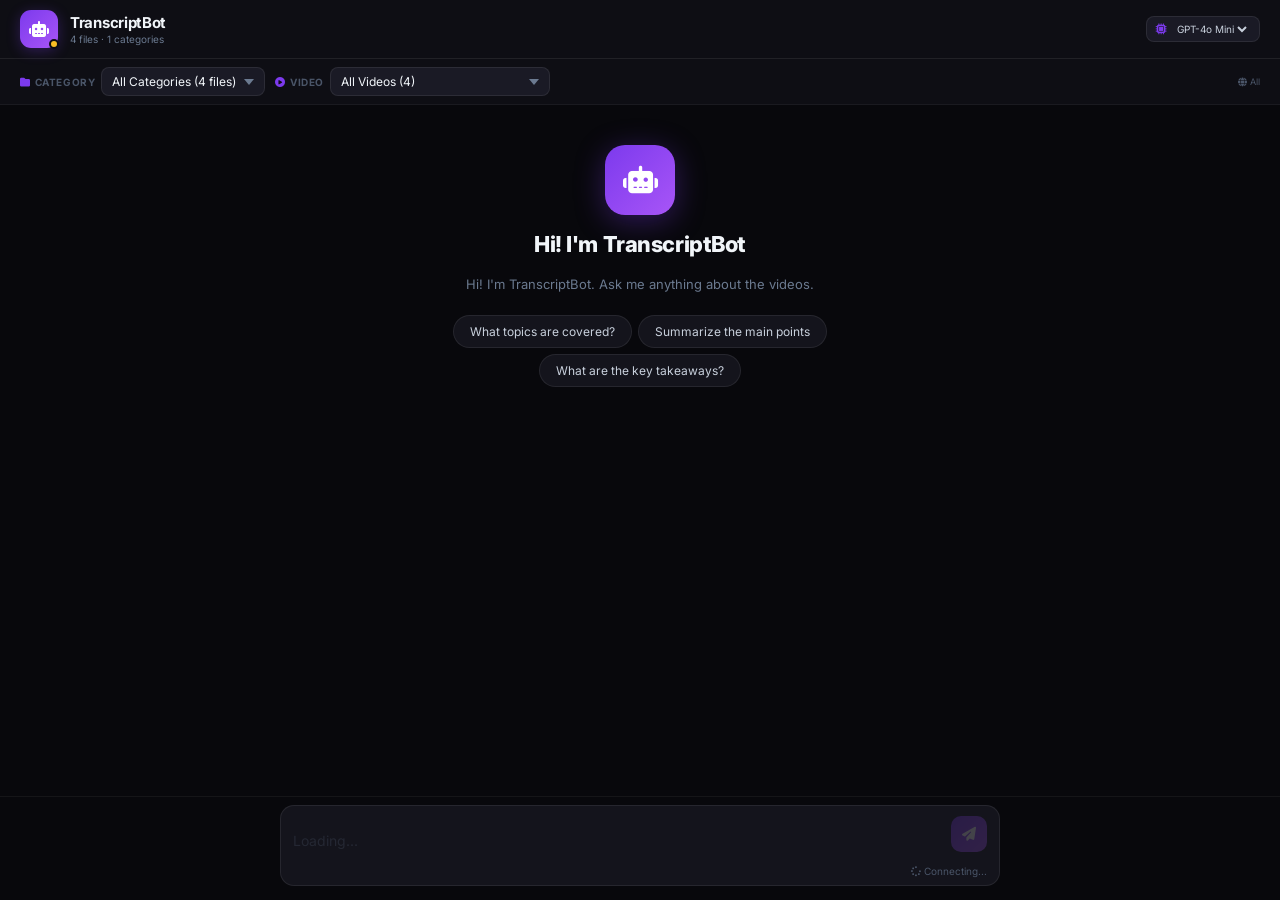
==== commit f56dca49: "Update index.html" ====
--- a/index.html
+++ b/index.html
@@ -20,218 +20,202 @@
 
         .app{display:flex;flex-direction:column;height:100vh}
 
-        /* ═══ TOPBAR ═══ */
+        /* TOPBAR */
         .topbar{
             display:flex;align-items:center;justify-content:space-between;
-            padding:12px 28px;background:var(--b1);
+            padding:10px 20px;background:var(--b1);
             border-bottom:1px solid var(--br2);flex-shrink:0;z-index:20;
         }
-        .topbar-l{display:flex;align-items:center;gap:14px}
+        .topbar-l{display:flex;align-items:center;gap:12px}
         .logo{
-            width:42px;height:42px;
+            width:38px;height:38px;
             background:linear-gradient(135deg,var(--p),var(--p2));
-            border-radius:12px;display:flex;align-items:center;justify-content:center;
-            font-size:18px;color:#fff;position:relative;flex-shrink:0;
-            box-shadow:0 4px 20px rgba(124,58,237,.3);
+            border-radius:11px;display:flex;align-items:center;justify-content:center;
+            font-size:16px;color:#fff;position:relative;flex-shrink:0;
+            box-shadow:0 3px 14px rgba(124,58,237,.3);
         }
         .logo .dot{
-            position:absolute;bottom:-1px;right:-1px;width:11px;height:11px;
-            border-radius:50%;border:2px solid var(--b1);background:var(--warn);
-            transition:background .3s;
+            position:absolute;bottom:-1px;right:-1px;width:10px;height:10px;
+            border-radius:50%;border:2px solid var(--b1);background:var(--warn);transition:background .3s;
         }
         .logo .dot.on{background:var(--ok)}
-        .brand h1{font-size:16px;font-weight:700;letter-spacing:-.02em}
-        .brand p{font-size:11px;color:var(--t3);margin-top:1px}
+        .brand h1{font-size:15px;font-weight:700;letter-spacing:-.02em}
+        .brand p{font-size:10px;color:var(--t3);margin-top:1px}
         .topbar-r{display:flex;align-items:center;gap:8px}
         .mdl{
-            display:flex;align-items:center;gap:7px;
+            display:flex;align-items:center;gap:6px;
             background:var(--b3);border:1px solid var(--br2);
-            border-radius:8px;padding:6px 10px;font-size:11px;color:var(--t3);
-        }
-        .mdl i{color:var(--p);font-size:12px}
-        .mdl select{background:transparent;border:none;color:var(--t2);font-size:11px;font-family:inherit;outline:none;cursor:pointer}
+            border-radius:8px;padding:5px 9px;font-size:10px;color:var(--t3);
+        }
+        .mdl i{color:var(--p);font-size:11px}
+        .mdl select{background:transparent;border:none;color:var(--t2);font-size:10px;font-family:inherit;outline:none;cursor:pointer}
         .mdl select option{background:var(--b3);color:var(--t1)}
 
-        /* ═══ FILTERS ═══ */
-        .filters{
-            flex-shrink:0;padding:16px 28px;
+        /* FILTER BAR — compact dropdowns */
+        .fbar{
+            flex-shrink:0;padding:8px 20px;
             background:var(--b1);border-bottom:1px solid var(--br);
-            display:flex;gap:16px;z-index:15;
-        }
-        .fcard{
-            flex:1;min-width:0;
-            background:var(--b2);border:1px solid var(--br2);
-            border-radius:12px;padding:14px 16px;
-            display:flex;flex-direction:column;gap:10px;
-            transition:border-color .2s,box-shadow .2s;
-        }
-        .fcard:hover{border-color:var(--br3)}
-        .fcard-h{
-            display:flex;align-items:center;gap:8px;
-            font-size:11px;font-weight:700;color:var(--t3);
-            text-transform:uppercase;letter-spacing:.08em;
-        }
-        .fcard-h .ico{
-            width:26px;height:26px;
-            background:linear-gradient(135deg,var(--p),var(--p2));
-            border-radius:7px;display:flex;align-items:center;justify-content:center;
-            font-size:11px;color:#fff;
-        }
-        .fcard-b{display:flex;flex-wrap:wrap;gap:6px}
-        .fb{
-            padding:5px 13px;border-radius:8px;font-size:11px;font-weight:500;
-            cursor:pointer;background:var(--b3);color:var(--t3);
-            border:1px solid var(--br);transition:all .15s;
-            display:flex;align-items:center;gap:5px;user-select:none;
-        }
-        .fb:hover{background:var(--b4);color:var(--t2);border-color:var(--br2)}
-        .fb.on{
-            background:linear-gradient(135deg,rgba(124,58,237,.15),rgba(168,85,247,.10));
-            color:var(--pt);border-color:var(--pg);
-            box-shadow:0 2px 8px rgba(124,58,237,.12);
-        }
-        .fb .n{
-            font-size:9px;font-weight:700;
-            background:rgba(255,255,255,.06);padding:1px 5px;border-radius:99px;
-        }
-        .fb.on .n{background:var(--pg);color:var(--pt)}
-        .fcard-empty{font-size:11px;color:var(--t4);font-style:italic;padding:2px 0}
-
-        /* ═══ CHAT ═══ */
-        .chat{flex:1;overflow-y:auto;scroll-behavior:smooth}
+            display:flex;gap:10px;align-items:center;z-index:15;
+            flex-wrap:wrap;
+        }
+        .fgroup{display:flex;align-items:center;gap:6px}
+        .fgroup label{
+            font-size:10px;font-weight:700;color:var(--t4);
+            text-transform:uppercase;letter-spacing:.06em;
+            display:flex;align-items:center;gap:4px;white-space:nowrap;
+        }
+        .fgroup label i{font-size:10px;color:var(--p)}
+        .fsel{
+            background:var(--b3);border:1px solid var(--br2);
+            border-radius:8px;padding:6px 28px 6px 10px;
+            color:var(--t1);font-size:12px;font-family:inherit;
+            outline:none;cursor:pointer;
+            appearance:none;-webkit-appearance:none;
+            background-image:url("data:image/svg+xml,%3Csvg xmlns='http://www.w3.org/2000/svg' width='10' height='6'%3E%3Cpath d='M0 0l5 6 5-6z' fill='%236b7a90'/%3E%3C/svg%3E");
+            background-repeat:no-repeat;
+            background-position:right 10px center;
+            min-width:140px;max-width:220px;
+            transition:border-color .2s;
+        }
+        .fsel:focus{border-color:var(--pg)}
+        .fsel option{background:var(--b3);color:var(--t1);padding:4px}
+        .ftags{display:flex;align-items:center;gap:4px;margin-left:auto}
+        .ftag{
+            background:var(--ps);color:var(--pt);padding:3px 9px;
+            border-radius:99px;font-size:9px;border:1px solid var(--pg);
+            display:inline-flex;align-items:center;gap:4px;font-weight:600;
+        }
+        .ftag i{font-size:8px}
+
+        /* CHAT */
+        .chat{flex:1;overflow-y:auto;scroll-behavior:smooth;min-height:0}
 
         /* WELCOME */
         .wel{
             display:flex;flex-direction:column;align-items:center;text-align:center;
-            gap:18px;padding:48px 24px 32px;max-width:560px;margin:0 auto;
+            gap:16px;padding:40px 20px 28px;max-width:520px;margin:0 auto;
         }
         .wel-ico{
-            width:76px;height:76px;
+            width:70px;height:70px;
             background:linear-gradient(135deg,var(--p),var(--p2));
-            border-radius:22px;display:flex;align-items:center;justify-content:center;
-            font-size:32px;color:#fff;
-            box-shadow:0 8px 36px rgba(124,58,237,.35);
+            border-radius:20px;display:flex;align-items:center;justify-content:center;
+            font-size:28px;color:#fff;
+            box-shadow:0 6px 30px rgba(124,58,237,.35);
             animation:fl 3s ease-in-out infinite;
         }
-        @keyframes fl{0%,100%{transform:translateY(0)}50%{transform:translateY(-6px)}}
-        .wel h2{font-size:24px;font-weight:800;letter-spacing:-.02em}
-        .wel p{font-size:14px;color:var(--t3);line-height:1.7}
-        .chips{display:flex;flex-wrap:wrap;gap:7px;justify-content:center;margin-top:6px}
+        @keyframes fl{0%,100%{transform:translateY(0)}50%{transform:translateY(-5px)}}
+        .wel h2{font-size:22px;font-weight:800;letter-spacing:-.02em}
+        .wel p{font-size:13px;color:var(--t3);line-height:1.7}
+        .chips{display:flex;flex-wrap:wrap;gap:6px;justify-content:center;margin-top:4px}
         .chip{
-            padding:9px 18px;background:var(--b2);border:1px solid var(--br2);
-            border-radius:99px;font-size:12px;color:var(--t2);cursor:pointer;
-            transition:all .2s;
+            padding:8px 16px;background:var(--b2);border:1px solid var(--br2);
+            border-radius:99px;font-size:12px;color:var(--t2);cursor:pointer;transition:all .2s;
         }
         .chip:hover{
             background:var(--ps);border-color:var(--pg);color:var(--pt);
-            transform:translateY(-2px);box-shadow:0 4px 14px rgba(124,58,237,.12);
+            transform:translateY(-1px);box-shadow:0 3px 12px rgba(124,58,237,.1);
         }
 
         /* MESSAGES */
-        .msgs{display:flex;flex-direction:column;gap:4px;max-width:740px;margin:0 auto;padding:0 24px 24px;width:100%}
+        .msgs{display:flex;flex-direction:column;gap:4px;max-width:720px;margin:0 auto;padding:0 20px 20px;width:100%}
         .m{display:flex;gap:10px;animation:ms .3s cubic-bezier(.16,1,.3,1)}
         @keyframes ms{from{opacity:0;transform:translateY(8px)}to{opacity:1;transform:translateY(0)}}
-        .m.u{flex-direction:row-reverse;padding-left:44px}
-        .m.b{padding-right:44px}
+        .m.u{flex-direction:row-reverse;padding-left:40px}
+        .m.b{padding-right:40px}
         .m-av{
-            width:32px;height:32px;border-radius:10px;
+            width:30px;height:30px;border-radius:9px;
             display:flex;align-items:center;justify-content:center;
-            font-size:13px;flex-shrink:0;margin-top:3px;
+            font-size:12px;flex-shrink:0;margin-top:3px;
         }
         .m.u .m-av{background:linear-gradient(135deg,var(--p),var(--p2));color:#fff}
         .m.b .m-av{background:var(--b3);border:1px solid var(--br2);color:var(--pt)}
-        .m-bd{display:flex;flex-direction:column;gap:5px;min-width:0}
-        .m-bb{padding:12px 16px;font-size:13px;line-height:1.75;word-break:break-word}
+        .m-bd{display:flex;flex-direction:column;gap:4px;min-width:0}
+        .m-bb{padding:11px 15px;font-size:13px;line-height:1.75;word-break:break-word}
         .m.u .m-bb{
             background:linear-gradient(135deg,var(--p),var(--p2));color:#fff;
-            border-radius:18px 4px 18px 18px;
-            box-shadow:0 3px 14px rgba(124,58,237,.2);
-        }
-        .m.b .m-bb{
-            background:var(--b2);color:var(--t2);
-            border:1px solid var(--br);border-radius:4px 18px 18px 18px;
-        }
+            border-radius:16px 4px 16px 16px;box-shadow:0 3px 12px rgba(124,58,237,.2);
+        }
+        .m.b .m-bb{background:var(--b2);color:var(--t2);border:1px solid var(--br);border-radius:4px 16px 16px 16px}
         .m.b .m-bb strong{color:var(--pt)}
         .m.b .m-bb code{background:var(--b4);padding:1px 5px;border-radius:4px;font-size:11px;color:var(--pt);font-family:monospace}
-        .m-ft{display:flex;align-items:center;gap:6px;font-size:10px;color:var(--t4);padding:0 4px;flex-wrap:wrap}
+        .m-ft{display:flex;align-items:center;gap:6px;font-size:9px;color:var(--t4);padding:0 4px;flex-wrap:wrap}
         .m.u .m-ft{justify-content:flex-end}
-        .src{font-size:9px;background:var(--ps);color:var(--pt);padding:2px 8px;border-radius:99px;border:1px solid var(--pg)}
+        .src{font-size:9px;background:var(--ps);color:var(--pt);padding:2px 7px;border-radius:99px;border:1px solid var(--pg)}
         .dots{display:flex;gap:4px;align-items:center;padding:3px 0}
-        .dots span{width:7px;height:7px;background:var(--p);border-radius:50%;animation:db 1.4s infinite ease-in-out;opacity:.4}
+        .dots span{width:6px;height:6px;background:var(--p);border-radius:50%;animation:db 1.4s infinite ease-in-out;opacity:.4}
         .dots span:nth-child(2){animation-delay:.2s}.dots span:nth-child(3){animation-delay:.4s}
         @keyframes db{0%,80%,100%{transform:scale(1);opacity:.3}40%{transform:scale(1.3);opacity:1}}
-        .stm::after{content:'';animation:bl .7s infinite;color:var(--p);margin-left:2px}
-        @keyframes bl{0%,100%{opacity:1}50%{opacity:0}}
-
-        /* ═══ INPUT ═══ */
-        .inp-area{flex-shrink:0;padding:0 28px 20px;z-index:10}
+        .stm::after{content:'';animation:blk .7s infinite;color:var(--p);margin-left:2px}
+        @keyframes blk{0%,100%{opacity:1}50%{opacity:0}}
+
+        /* INPUT — always visible at bottom */
+        .inp-area{
+            flex-shrink:0;
+            padding:8px 20px 14px;
+            background:var(--b0);
+            border-top:1px solid var(--br);
+            z-index:10;
+        }
         .inp-box{
-            max-width:740px;margin:0 auto;
+            max-width:720px;margin:0 auto;
             background:var(--b2);border:1.5px solid var(--br2);
             border-radius:14px;overflow:hidden;
             transition:border-color .2s,box-shadow .2s;
         }
         .inp-box:focus-within{
             border-color:var(--pg);
-            box-shadow:0 0 0 3px rgba(124,58,237,.06),0 6px 24px rgba(0,0,0,.15);
-        }
-        .inp-row{display:flex;align-items:flex-end;gap:10px;padding:12px 14px}
+            box-shadow:0 0 0 3px rgba(124,58,237,.05),0 4px 18px rgba(0,0,0,.12);
+        }
+        .inp-row{display:flex;align-items:flex-end;gap:10px;padding:10px 12px}
         .inp-row textarea{
             flex:1;background:transparent;border:none;outline:none;
-            color:var(--t1);font-size:14px;resize:none;max-height:130px;
+            color:var(--t1);font-size:14px;resize:none;max-height:120px;
             line-height:1.5;font-family:inherit;min-height:22px;
         }
         .inp-row textarea::placeholder{color:var(--t4)}
-        .inp-row textarea:disabled{opacity:.35}
+        .inp-row textarea:disabled{opacity:.3}
         .snd{
-            width:38px;height:38px;
+            width:36px;height:36px;
             background:linear-gradient(135deg,var(--p),var(--p2));
             border:none;border-radius:10px;color:#fff;font-size:14px;
             cursor:pointer;display:flex;align-items:center;justify-content:center;
             flex-shrink:0;transition:all .2s;
-            box-shadow:0 3px 14px rgba(124,58,237,.3);
-        }
-        .snd:hover:not(:disabled){transform:translateY(-1px) scale(1.04);box-shadow:0 5px 20px rgba(124,58,237,.4)}
-        .snd:active:not(:disabled){transform:scale(.94)}
-        .snd:disabled{opacity:.25;cursor:not-allowed;transform:none;box-shadow:none}
+            box-shadow:0 3px 12px rgba(124,58,237,.3);
+        }
+        .snd:hover:not(:disabled){transform:translateY(-1px) scale(1.04)}
+        .snd:disabled{opacity:.2;cursor:not-allowed;transform:none;box-shadow:none}
         .inp-ft{
-            display:flex;justify-content:space-between;align-items:center;
-            padding:5px 14px 10px;font-size:10px;color:var(--t4);
-        }
-        .tags{display:flex;align-items:center;gap:5px;flex-wrap:wrap}
-        .tag{
-            background:var(--ps);color:var(--pt);padding:2px 9px;
-            border-radius:99px;font-size:9px;border:1px solid var(--pg);
-            display:inline-flex;align-items:center;gap:4px;font-weight:600;
-        }
-        .tag i{font-size:8px}
-
-        /* ═══ TOAST ═══ */
-        .tbox{position:fixed;bottom:18px;right:18px;z-index:99999;display:flex;flex-direction:column;gap:7px}
+            display:flex;justify-content:flex-end;
+            padding:3px 12px 8px;font-size:10px;color:var(--t4);
+        }
+
+        /* TOAST */
+        .tbox{position:fixed;bottom:14px;right:14px;z-index:99999;display:flex;flex-direction:column;gap:6px}
         .toast{
-            display:flex;align-items:center;gap:9px;padding:12px 16px;
+            display:flex;align-items:center;gap:8px;padding:10px 14px;
             background:var(--b2);border:1px solid var(--br2);border-radius:10px;
-            font-size:12px;max-width:300px;
-            box-shadow:0 10px 36px rgba(0,0,0,.4);
-            animation:ti .3s cubic-bezier(.16,1,.3,1);
-        }
-        @keyframes ti{from{opacity:0;transform:translateX(24px)}to{opacity:1;transform:translateX(0)}}
+            font-size:11px;max-width:280px;box-shadow:0 8px 28px rgba(0,0,0,.4);
+            animation:ti .25s cubic-bezier(.16,1,.3,1);
+        }
+        @keyframes ti{from{opacity:0;transform:translateX(20px)}to{opacity:1;transform:translateX(0)}}
         .toast.success{border-left:3px solid var(--ok)}
         .toast.error{border-left:3px solid var(--err)}
         .toast.warning{border-left:3px solid var(--warn)}
         .toast.info{border-left:3px solid #60a5fa}
 
-        /* ═══ RESPONSIVE ═══ */
-        @media(max-width:700px){
-            .topbar{padding:10px 14px}
-            .filters{padding:12px 14px;flex-direction:column;gap:10px}
-            .fcard{min-width:auto}
-            .msgs{padding:0 12px 16px}
-            .m.u{padding-left:16px}.m.b{padding-right:16px}
-            .inp-area{padding:0 12px 14px}
-            .wel{padding:28px 14px 20px}
-            .wel-ico{width:60px;height:60px;font-size:26px;border-radius:18px}
-            .wel h2{font-size:20px}
+        /* RESPONSIVE */
+        @media(max-width:600px){
+            .topbar{padding:8px 12px}
+            .fbar{padding:6px 12px;gap:8px}
+            .fsel{min-width:110px;max-width:160px;font-size:11px}
+            .ftags{display:none}
+            .msgs{padding:0 10px 14px}
+            .m.u{padding-left:14px}.m.b{padding-right:14px}
+            .inp-area{padding:6px 10px 10px}
+            .wel{padding:24px 12px 18px}
+            .wel-ico{width:56px;height:56px;font-size:24px;border-radius:16px}
+            .wel h2{font-size:18px}
+            .brand h1{font-size:13px}
         }
     </style>
 </head>
@@ -256,16 +240,17 @@
         </div>
     </div>
 
-    <!-- FILTER CARDS -->
-    <div class="filters" id="filters">
-        <div class="fcard">
-            <div class="fcard-h"><div class="ico"><i class="fas fa-folder"></i></div> Select Category</div>
-            <div class="fcard-b" id="catBtns"></div>
+    <!-- FILTER BAR — dropdowns instead of pills -->
+    <div class="fbar" id="fbar">
+        <div class="fgroup">
+            <label><i class="fas fa-folder"></i> Category</label>
+            <select class="fsel" id="catSel"></select>
         </div>
-        <div class="fcard" id="vidCard" style="display:none">
-            <div class="fcard-h"><div class="ico"><i class="fas fa-play-circle"></i></div> Select Video</div>
-            <div class="fcard-b" id="vidBtns"></div>
+        <div class="fgroup" id="vidGroup" style="display:none">
+            <label><i class="fas fa-play-circle"></i> Video</label>
+            <select class="fsel" id="vidSel"></select>
         </div>
+        <div class="ftags" id="ftags"></div>
     </div>
 
     <!-- CHAT -->
@@ -279,7 +264,7 @@
         <div class="msgs" id="msgs"></div>
     </div>
 
-    <!-- INPUT -->
+    <!-- INPUT — always visible -->
     <div class="inp-area">
         <div class="inp-box">
             <div class="inp-row">
@@ -287,7 +272,6 @@
                 <button class="snd" id="snd" disabled><i class="fas fa-paper-plane"></i></button>
             </div>
             <div class="inp-ft">
-                <div class="tags" id="tags"></div>
                 <span id="stat"><i class="fas fa-spinner fa-spin"></i> Connecting...</span>
             </div>
         </div>
@@ -305,8 +289,8 @@
 function $(id){return document.getElementById(id)}
 var D={
     dot:$("dot"),title:$("botTitle"),status:$("statusText"),
-    catBtns:$("catBtns"),vidBtns:$("vidBtns"),vidCard:$("vidCard"),
-    filters:$("filters"),tags:$("tags"),model:$("modelPicker"),
+    catSel:$("catSel"),vidSel:$("vidSel"),vidGroup:$("vidGroup"),
+    fbar:$("fbar"),ftags:$("ftags"),model:$("modelPicker"),
     chat:$("chat"),wel:$("wel"),welH:$("welH"),welP:$("welP"),
     chips:$("chips"),msgs:$("msgs"),
     inp:$("inp"),snd:$("snd"),stat:$("stat"),tbox:$("tbox")
@@ -347,41 +331,70 @@
 }
 async function waitAI(mx){mx=mx||12000;var t=0;while(t<mx){if(typeof puter!=="undefined"&&puter.ai&&typeof puter.ai.chat==="function")return true;await sl(250);t+=250}return false}
 
-// FILTERS
-function buildCats(){
-    D.catBtns.innerHTML="";
+// BUILD DROPDOWNS
+function buildCatDropdown(){
+    D.catSel.innerHTML="";
     var cats=Object.keys(S.data.categories);
-    mkBtn("all","All Categories",cntAll(),D.catBtns,function(){S.cat="all";S.vid="all";setOn(D.catBtns,"all");buildVids();updTags()});
-    cats.forEach(function(c){
-        var n=S.data.categories[c].length;
-        mkBtn(c,fc(c),n,D.catBtns,function(){S.cat=c;S.vid="all";setOn(D.catBtns,c);buildVids();updTags()});
+
+    var optAll=document.createElement("option");
+    optAll.value="all";
+    optAll.textContent="All Categories ("+cntAll()+" files)";
+    D.catSel.appendChild(optAll);
+
+    cats.forEach(function(cat){
+        var opt=document.createElement("option");
+        opt.value=cat;
+        opt.textContent=fc(cat)+" ("+S.data.categories[cat].length+")";
+        D.catSel.appendChild(opt);
     });
-    setOn(D.catBtns,"all");buildVids();
-}
-
-function buildVids(){
-    D.vidBtns.innerHTML="";
+
+    D.catSel.value="all";
+    buildVidDropdown();
+}
+
+function buildVidDropdown(){
+    D.vidSel.innerHTML="";
     var files=filesFor(S.cat);
-    if(files.length<=1){D.vidCard.style.display="none";return}
-    D.vidCard.style.display="block";
-    mkBtn("all","All Videos",files.length,D.vidBtns,function(){S.vid="all";setOn(D.vidBtns,"all");updTags()});
+
+    if(files.length<=1){
+        D.vidGroup.style.display="none";
+        S.vid="all";
+        updTags();
+        return;
+    }
+
+    D.vidGroup.style.display="flex";
+
+    var optAll=document.createElement("option");
+    optAll.value="all";
+    optAll.textContent="All Videos ("+files.length+")";
+    D.vidSel.appendChild(optAll);
+
     files.forEach(function(f){
+        var opt=document.createElement("option");
+        opt.value=f.name;
         var nm=f.name.replace(/\.(txt|pdf)$/i,"").replace(/_/g," ");
-        var cn=f.chunks?f.chunks.length:0;
-        mkBtn(f.name,nm,cn,D.vidBtns,function(){S.vid=f.name;setOn(D.vidBtns,f.name);updTags()});
+        opt.textContent=nm;
+        D.vidSel.appendChild(opt);
     });
-    setOn(D.vidBtns,"all");
-}
-
-function mkBtn(id,label,count,box,fn){
-    var d=document.createElement("div");d.className="fb";d.setAttribute("data-id",id);
-    d.innerHTML=label+'<span class="n">'+count+'</span>';
-    d.addEventListener("click",fn);box.appendChild(d);
-}
-function setOn(box,id){
-    var bs=box.querySelectorAll(".fb");
-    for(var i=0;i<bs.length;i++)bs[i].classList.toggle("on",bs[i].getAttribute("data-id")===id);
-}
+
+    D.vidSel.value="all";
+    updTags();
+}
+
+// DROPDOWN EVENTS
+D.catSel.addEventListener("change",function(){
+    S.cat=D.catSel.value;
+    S.vid="all";
+    buildVidDropdown();
+    updTags();
+});
+
+D.vidSel.addEventListener("change",function(){
+    S.vid=D.vidSel.value;
+    updTags();
+});
+
 function filesFor(c){
     if(c==="all"){var a=[];var k=Object.keys(S.data.categories);for(var i=0;i<k.length;i++){var f=S.data.categories[k[i]];for(var j=0;j<f.length;j++)a.push(f[j])}return a}
     return S.data.categories[c]||[];
@@ -390,10 +403,10 @@
 
 function updTags(){
     var h="";
-    if(S.cat!=="all")h+='<span class="tag"><i class="fas fa-folder"></i>'+fc(S.cat)+'</span>';
-    if(S.vid!=="all"){var nm=S.vid.replace(/\.(txt|pdf)$/i,"").replace(/_/g," ");h+='<span class="tag"><i class="fas fa-play-circle"></i>'+nm+'</span>'}
-    if(!h)h='<span style="font-size:10px;color:var(--t4)"><i class="fas fa-globe" style="margin-right:3px"></i>All transcripts</span>';
-    D.tags.innerHTML=h;
+    if(S.cat!=="all")h+='<span class="ftag"><i class="fas fa-folder"></i>'+fc(S.cat)+'</span>';
+    if(S.vid!=="all"){var nm=S.vid.replace(/\.(txt|pdf)$/i,"").replace(/_/g," ");h+='<span class="ftag"><i class="fas fa-play-circle"></i>'+nm+'</span>'}
+    if(!h)h='<span style="font-size:9px;color:var(--t4)"><i class="fas fa-globe" style="margin-right:3px"></i>All</span>';
+    D.ftags.innerHTML=h;
 }
 
 // SUGGESTIONS
@@ -503,7 +516,7 @@
 // EVENTS
 D.snd.addEventListener("click",send);
 D.inp.addEventListener("keydown",function(e){if(e.key==="Enter"&&!e.shiftKey){e.preventDefault();send()}});
-D.inp.addEventListener("input",function(){D.inp.style.height="auto";D.inp.style.height=Math.min(D.inp.scrollHeight,130)+"px"});
+D.inp.addEventListener("input",function(){D.inp.style.height="auto";D.inp.style.height=Math.min(D.inp.scrollHeight,120)+"px"});
 
 // BOOT
 async function boot(){
@@ -512,12 +525,12 @@
     if(!data){
         D.status.textContent="No data";D.stat.innerHTML='<i class="fas fa-exclamation-circle" style="color:var(--warn)"></i> No data';
         disable("No transcripts yet");D.welH.textContent="No Content Yet";D.welP.textContent="Admin hasn't uploaded transcripts yet.";
-        D.chips.style.display="none";D.filters.style.display="none";return;
+        D.chips.style.display="none";D.fbar.style.display="none";return;
     }
     S.data=data;S.set=data.settings||{};
     var tf=cntAll();var tc=Object.keys(data.categories).length;
     D.status.textContent=tf+" files \u00B7 "+tc+" categories";
-    applySets();buildCats();buildChips();updTags();
+    applySets();buildCatDropdown();buildChips();updTags();
     D.stat.innerHTML='<i class="fas fa-spinner fa-spin"></i> Connecting...';
     waitAI(15000).then(function(){S.rdy=true;enable();online(true);D.stat.innerHTML='<i class="fas fa-circle" style="color:var(--ok);font-size:7px"></i> Ready'});
     setTimeout(function(){if(!S.rdy){S.rdy=true;enable();online(true);D.stat.innerHTML='<i class="fas fa-circle" style="color:var(--ok);font-size:7px"></i> Ready'}},3000);
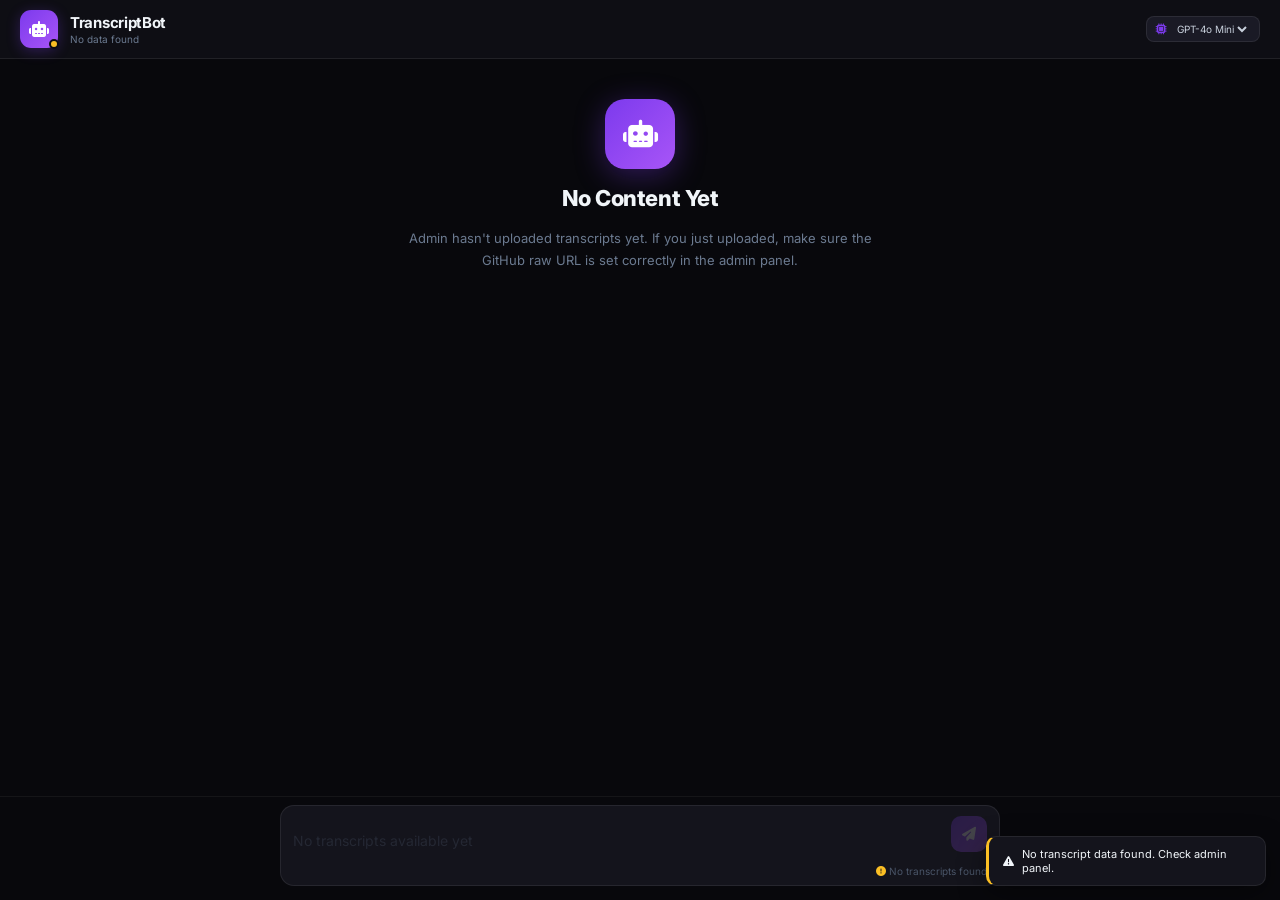
==== commit 3672a547: "Update index.html" ====
--- a/index.html
+++ b/index.html
@@ -17,124 +17,49 @@
         }
         html,body{height:100%;font-family:'Inter',-apple-system,sans-serif;background:var(--b0);color:var(--t1);overflow:hidden;-webkit-font-smoothing:antialiased}
         ::-webkit-scrollbar{width:5px}::-webkit-scrollbar-track{background:transparent}::-webkit-scrollbar-thumb{background:var(--b5);border-radius:99px}
-
         .app{display:flex;flex-direction:column;height:100vh}
-
-        /* TOPBAR */
-        .topbar{
-            display:flex;align-items:center;justify-content:space-between;
-            padding:10px 20px;background:var(--b1);
-            border-bottom:1px solid var(--br2);flex-shrink:0;z-index:20;
-        }
+        .topbar{display:flex;align-items:center;justify-content:space-between;padding:10px 20px;background:var(--b1);border-bottom:1px solid var(--br2);flex-shrink:0;z-index:20}
         .topbar-l{display:flex;align-items:center;gap:12px}
-        .logo{
-            width:38px;height:38px;
-            background:linear-gradient(135deg,var(--p),var(--p2));
-            border-radius:11px;display:flex;align-items:center;justify-content:center;
-            font-size:16px;color:#fff;position:relative;flex-shrink:0;
-            box-shadow:0 3px 14px rgba(124,58,237,.3);
-        }
-        .logo .dot{
-            position:absolute;bottom:-1px;right:-1px;width:10px;height:10px;
-            border-radius:50%;border:2px solid var(--b1);background:var(--warn);transition:background .3s;
-        }
+        .logo{width:38px;height:38px;background:linear-gradient(135deg,var(--p),var(--p2));border-radius:11px;display:flex;align-items:center;justify-content:center;font-size:16px;color:#fff;position:relative;flex-shrink:0;box-shadow:0 3px 14px rgba(124,58,237,.3)}
+        .logo .dot{position:absolute;bottom:-1px;right:-1px;width:10px;height:10px;border-radius:50%;border:2px solid var(--b1);background:var(--warn);transition:background .3s}
         .logo .dot.on{background:var(--ok)}
         .brand h1{font-size:15px;font-weight:700;letter-spacing:-.02em}
         .brand p{font-size:10px;color:var(--t3);margin-top:1px}
         .topbar-r{display:flex;align-items:center;gap:8px}
-        .mdl{
-            display:flex;align-items:center;gap:6px;
-            background:var(--b3);border:1px solid var(--br2);
-            border-radius:8px;padding:5px 9px;font-size:10px;color:var(--t3);
-        }
+        .mdl{display:flex;align-items:center;gap:6px;background:var(--b3);border:1px solid var(--br2);border-radius:8px;padding:5px 9px;font-size:10px;color:var(--t3)}
         .mdl i{color:var(--p);font-size:11px}
         .mdl select{background:transparent;border:none;color:var(--t2);font-size:10px;font-family:inherit;outline:none;cursor:pointer}
         .mdl select option{background:var(--b3);color:var(--t1)}
-
-        /* FILTER BAR — compact dropdowns */
-        .fbar{
-            flex-shrink:0;padding:8px 20px;
-            background:var(--b1);border-bottom:1px solid var(--br);
-            display:flex;gap:10px;align-items:center;z-index:15;
-            flex-wrap:wrap;
-        }
+        .fbar{flex-shrink:0;padding:8px 20px;background:var(--b1);border-bottom:1px solid var(--br);display:flex;gap:10px;align-items:center;z-index:15;flex-wrap:wrap}
         .fgroup{display:flex;align-items:center;gap:6px}
-        .fgroup label{
-            font-size:10px;font-weight:700;color:var(--t4);
-            text-transform:uppercase;letter-spacing:.06em;
-            display:flex;align-items:center;gap:4px;white-space:nowrap;
-        }
+        .fgroup label{font-size:10px;font-weight:700;color:var(--t4);text-transform:uppercase;letter-spacing:.06em;display:flex;align-items:center;gap:4px;white-space:nowrap}
         .fgroup label i{font-size:10px;color:var(--p)}
-        .fsel{
-            background:var(--b3);border:1px solid var(--br2);
-            border-radius:8px;padding:6px 28px 6px 10px;
-            color:var(--t1);font-size:12px;font-family:inherit;
-            outline:none;cursor:pointer;
-            appearance:none;-webkit-appearance:none;
-            background-image:url("data:image/svg+xml,%3Csvg xmlns='http://www.w3.org/2000/svg' width='10' height='6'%3E%3Cpath d='M0 0l5 6 5-6z' fill='%236b7a90'/%3E%3C/svg%3E");
-            background-repeat:no-repeat;
-            background-position:right 10px center;
-            min-width:140px;max-width:220px;
-            transition:border-color .2s;
-        }
+        .fsel{background:var(--b3);border:1px solid var(--br2);border-radius:8px;padding:6px 28px 6px 10px;color:var(--t1);font-size:12px;font-family:inherit;outline:none;cursor:pointer;appearance:none;-webkit-appearance:none;background-image:url("data:image/svg+xml,%3Csvg xmlns='http://www.w3.org/2000/svg' width='10' height='6'%3E%3Cpath d='M0 0l5 6 5-6z' fill='%236b7a90'/%3E%3C/svg%3E");background-repeat:no-repeat;background-position:right 10px center;min-width:140px;max-width:220px;transition:border-color .2s}
         .fsel:focus{border-color:var(--pg)}
         .fsel option{background:var(--b3);color:var(--t1);padding:4px}
         .ftags{display:flex;align-items:center;gap:4px;margin-left:auto}
-        .ftag{
-            background:var(--ps);color:var(--pt);padding:3px 9px;
-            border-radius:99px;font-size:9px;border:1px solid var(--pg);
-            display:inline-flex;align-items:center;gap:4px;font-weight:600;
-        }
+        .ftag{background:var(--ps);color:var(--pt);padding:3px 9px;border-radius:99px;font-size:9px;border:1px solid var(--pg);display:inline-flex;align-items:center;gap:4px;font-weight:600}
         .ftag i{font-size:8px}
-
-        /* CHAT */
         .chat{flex:1;overflow-y:auto;scroll-behavior:smooth;min-height:0}
-
-        /* WELCOME */
-        .wel{
-            display:flex;flex-direction:column;align-items:center;text-align:center;
-            gap:16px;padding:40px 20px 28px;max-width:520px;margin:0 auto;
-        }
-        .wel-ico{
-            width:70px;height:70px;
-            background:linear-gradient(135deg,var(--p),var(--p2));
-            border-radius:20px;display:flex;align-items:center;justify-content:center;
-            font-size:28px;color:#fff;
-            box-shadow:0 6px 30px rgba(124,58,237,.35);
-            animation:fl 3s ease-in-out infinite;
-        }
+        .wel{display:flex;flex-direction:column;align-items:center;text-align:center;gap:16px;padding:40px 20px 28px;max-width:520px;margin:0 auto}
+        .wel-ico{width:70px;height:70px;background:linear-gradient(135deg,var(--p),var(--p2));border-radius:20px;display:flex;align-items:center;justify-content:center;font-size:28px;color:#fff;box-shadow:0 6px 30px rgba(124,58,237,.35);animation:fl 3s ease-in-out infinite}
         @keyframes fl{0%,100%{transform:translateY(0)}50%{transform:translateY(-5px)}}
         .wel h2{font-size:22px;font-weight:800;letter-spacing:-.02em}
         .wel p{font-size:13px;color:var(--t3);line-height:1.7}
         .chips{display:flex;flex-wrap:wrap;gap:6px;justify-content:center;margin-top:4px}
-        .chip{
-            padding:8px 16px;background:var(--b2);border:1px solid var(--br2);
-            border-radius:99px;font-size:12px;color:var(--t2);cursor:pointer;transition:all .2s;
-        }
-        .chip:hover{
-            background:var(--ps);border-color:var(--pg);color:var(--pt);
-            transform:translateY(-1px);box-shadow:0 3px 12px rgba(124,58,237,.1);
-        }
-
-        /* MESSAGES */
+        .chip{padding:8px 16px;background:var(--b2);border:1px solid var(--br2);border-radius:99px;font-size:12px;color:var(--t2);cursor:pointer;transition:all .2s}
+        .chip:hover{background:var(--ps);border-color:var(--pg);color:var(--pt);transform:translateY(-1px)}
         .msgs{display:flex;flex-direction:column;gap:4px;max-width:720px;margin:0 auto;padding:0 20px 20px;width:100%}
         .m{display:flex;gap:10px;animation:ms .3s cubic-bezier(.16,1,.3,1)}
         @keyframes ms{from{opacity:0;transform:translateY(8px)}to{opacity:1;transform:translateY(0)}}
         .m.u{flex-direction:row-reverse;padding-left:40px}
         .m.b{padding-right:40px}
-        .m-av{
-            width:30px;height:30px;border-radius:9px;
-            display:flex;align-items:center;justify-content:center;
-            font-size:12px;flex-shrink:0;margin-top:3px;
-        }
+        .m-av{width:30px;height:30px;border-radius:9px;display:flex;align-items:center;justify-content:center;font-size:12px;flex-shrink:0;margin-top:3px}
         .m.u .m-av{background:linear-gradient(135deg,var(--p),var(--p2));color:#fff}
         .m.b .m-av{background:var(--b3);border:1px solid var(--br2);color:var(--pt)}
         .m-bd{display:flex;flex-direction:column;gap:4px;min-width:0}
         .m-bb{padding:11px 15px;font-size:13px;line-height:1.75;word-break:break-word}
-        .m.u .m-bb{
-            background:linear-gradient(135deg,var(--p),var(--p2));color:#fff;
-            border-radius:16px 4px 16px 16px;box-shadow:0 3px 12px rgba(124,58,237,.2);
-        }
+        .m.u .m-bb{background:linear-gradient(135deg,var(--p),var(--p2));color:#fff;border-radius:16px 4px 16px 16px;box-shadow:0 3px 12px rgba(124,58,237,.2)}
         .m.b .m-bb{background:var(--b2);color:var(--t2);border:1px solid var(--br);border-radius:4px 16px 16px 16px}
         .m.b .m-bb strong{color:var(--pt)}
         .m.b .m-bb code{background:var(--b4);padding:1px 5px;border-radius:4px;font-size:11px;color:var(--pt);font-family:monospace}
@@ -147,82 +72,30 @@
         @keyframes db{0%,80%,100%{transform:scale(1);opacity:.3}40%{transform:scale(1.3);opacity:1}}
         .stm::after{content:'';animation:blk .7s infinite;color:var(--p);margin-left:2px}
         @keyframes blk{0%,100%{opacity:1}50%{opacity:0}}
-
-        /* INPUT — always visible at bottom */
-        .inp-area{
-            flex-shrink:0;
-            padding:8px 20px 14px;
-            background:var(--b0);
-            border-top:1px solid var(--br);
-            z-index:10;
-        }
-        .inp-box{
-            max-width:720px;margin:0 auto;
-            background:var(--b2);border:1.5px solid var(--br2);
-            border-radius:14px;overflow:hidden;
-            transition:border-color .2s,box-shadow .2s;
-        }
-        .inp-box:focus-within{
-            border-color:var(--pg);
-            box-shadow:0 0 0 3px rgba(124,58,237,.05),0 4px 18px rgba(0,0,0,.12);
-        }
+        .inp-area{flex-shrink:0;padding:8px 20px 14px;background:var(--b0);border-top:1px solid var(--br);z-index:10}
+        .inp-box{max-width:720px;margin:0 auto;background:var(--b2);border:1.5px solid var(--br2);border-radius:14px;overflow:hidden;transition:border-color .2s,box-shadow .2s}
+        .inp-box:focus-within{border-color:var(--pg);box-shadow:0 0 0 3px rgba(124,58,237,.05),0 4px 18px rgba(0,0,0,.12)}
         .inp-row{display:flex;align-items:flex-end;gap:10px;padding:10px 12px}
-        .inp-row textarea{
-            flex:1;background:transparent;border:none;outline:none;
-            color:var(--t1);font-size:14px;resize:none;max-height:120px;
-            line-height:1.5;font-family:inherit;min-height:22px;
-        }
+        .inp-row textarea{flex:1;background:transparent;border:none;outline:none;color:var(--t1);font-size:14px;resize:none;max-height:120px;line-height:1.5;font-family:inherit;min-height:22px}
         .inp-row textarea::placeholder{color:var(--t4)}
         .inp-row textarea:disabled{opacity:.3}
-        .snd{
-            width:36px;height:36px;
-            background:linear-gradient(135deg,var(--p),var(--p2));
-            border:none;border-radius:10px;color:#fff;font-size:14px;
-            cursor:pointer;display:flex;align-items:center;justify-content:center;
-            flex-shrink:0;transition:all .2s;
-            box-shadow:0 3px 12px rgba(124,58,237,.3);
-        }
+        .snd{width:36px;height:36px;background:linear-gradient(135deg,var(--p),var(--p2));border:none;border-radius:10px;color:#fff;font-size:14px;cursor:pointer;display:flex;align-items:center;justify-content:center;flex-shrink:0;transition:all .2s;box-shadow:0 3px 12px rgba(124,58,237,.3)}
         .snd:hover:not(:disabled){transform:translateY(-1px) scale(1.04)}
         .snd:disabled{opacity:.2;cursor:not-allowed;transform:none;box-shadow:none}
-        .inp-ft{
-            display:flex;justify-content:flex-end;
-            padding:3px 12px 8px;font-size:10px;color:var(--t4);
-        }
-
-        /* TOAST */
+        .inp-ft{display:flex;justify-content:flex-end;padding:3px 12px 8px;font-size:10px;color:var(--t4)}
         .tbox{position:fixed;bottom:14px;right:14px;z-index:99999;display:flex;flex-direction:column;gap:6px}
-        .toast{
-            display:flex;align-items:center;gap:8px;padding:10px 14px;
-            background:var(--b2);border:1px solid var(--br2);border-radius:10px;
-            font-size:11px;max-width:280px;box-shadow:0 8px 28px rgba(0,0,0,.4);
-            animation:ti .25s cubic-bezier(.16,1,.3,1);
-        }
+        .toast{display:flex;align-items:center;gap:8px;padding:10px 14px;background:var(--b2);border:1px solid var(--br2);border-radius:10px;font-size:11px;max-width:280px;box-shadow:0 8px 28px rgba(0,0,0,.4);animation:ti .25s cubic-bezier(.16,1,.3,1)}
         @keyframes ti{from{opacity:0;transform:translateX(20px)}to{opacity:1;transform:translateX(0)}}
-        .toast.success{border-left:3px solid var(--ok)}
-        .toast.error{border-left:3px solid var(--err)}
-        .toast.warning{border-left:3px solid var(--warn)}
-        .toast.info{border-left:3px solid #60a5fa}
-
-        /* RESPONSIVE */
+        .toast.success{border-left:3px solid var(--ok)}.toast.error{border-left:3px solid var(--err)}.toast.warning{border-left:3px solid var(--warn)}.toast.info{border-left:3px solid #60a5fa}
+        .debug-info{position:fixed;top:10px;right:10px;background:var(--b3);border:1px solid var(--br2);border-radius:8px;padding:8px 12px;font-size:10px;color:var(--t3);z-index:999;max-width:300px;display:none}
+        .debug-info.show{display:block}
         @media(max-width:600px){
-            .topbar{padding:8px 12px}
-            .fbar{padding:6px 12px;gap:8px}
-            .fsel{min-width:110px;max-width:160px;font-size:11px}
-            .ftags{display:none}
-            .msgs{padding:0 10px 14px}
-            .m.u{padding-left:14px}.m.b{padding-right:14px}
-            .inp-area{padding:6px 10px 10px}
-            .wel{padding:24px 12px 18px}
-            .wel-ico{width:56px;height:56px;font-size:24px;border-radius:16px}
-            .wel h2{font-size:18px}
-            .brand h1{font-size:13px}
+            .topbar{padding:8px 12px}.fbar{padding:6px 12px;gap:8px}.fsel{min-width:110px;max-width:160px;font-size:11px}.ftags{display:none}.msgs{padding:0 10px 14px}.m.u{padding-left:14px}.m.b{padding-right:14px}.inp-area{padding:6px 10px 10px}.wel{padding:24px 12px 18px}.wel-ico{width:56px;height:56px;font-size:24px;border-radius:16px}.wel h2{font-size:18px}.brand h1{font-size:13px}
         }
     </style>
 </head>
 <body>
 <div class="app">
-
-    <!-- TOPBAR -->
     <div class="topbar">
         <div class="topbar-l">
             <div class="logo"><i class="fas fa-robot"></i><div class="dot" id="dot"></div></div>
@@ -239,8 +112,6 @@
             </div>
         </div>
     </div>
-
-    <!-- FILTER BAR — dropdowns instead of pills -->
     <div class="fbar" id="fbar">
         <div class="fgroup">
             <label><i class="fas fa-folder"></i> Category</label>
@@ -252,8 +123,6 @@
         </div>
         <div class="ftags" id="ftags"></div>
     </div>
-
-    <!-- CHAT -->
     <div class="chat" id="chat">
         <div class="wel" id="wel">
             <div class="wel-ico"><i class="fas fa-robot"></i></div>
@@ -263,8 +132,6 @@
         </div>
         <div class="msgs" id="msgs"></div>
     </div>
-
-    <!-- INPUT — always visible -->
     <div class="inp-area">
         <div class="inp-box">
             <div class="inp-row">
@@ -277,33 +144,40 @@
         </div>
     </div>
 </div>
-
+<div class="debug-info" id="dbg"></div>
 <div class="tbox" id="tbox"></div>
-
 <script src="https://js.puter.com/v2/"></script>
 <script>
 (function(){
 "use strict";
 
-var S={data:null,set:{},cat:"all",vid:"all",hist:[],busy:false,rdy:false};
-function $(id){return document.getElementById(id)}
-var D={
-    dot:$("dot"),title:$("botTitle"),status:$("statusText"),
-    catSel:$("catSel"),vidSel:$("vidSel"),vidGroup:$("vidGroup"),
-    fbar:$("fbar"),ftags:$("ftags"),model:$("modelPicker"),
-    chat:$("chat"),wel:$("wel"),welH:$("welH"),welP:$("welP"),
-    chips:$("chips"),msgs:$("msgs"),
-    inp:$("inp"),snd:$("snd"),stat:$("stat"),tbox:$("tbox")
+var S = {data:null, set:{}, cat:"all", vid:"all", hist:[], busy:false, rdy:false};
+
+function $(id) { return document.getElementById(id); }
+
+var D = {
+    dot:$("dot"), title:$("botTitle"), status:$("statusText"),
+    catSel:$("catSel"), vidSel:$("vidSel"), vidGroup:$("vidGroup"),
+    fbar:$("fbar"), ftags:$("ftags"), model:$("modelPicker"),
+    chat:$("chat"), wel:$("wel"), welH:$("welH"), welP:$("welP"),
+    chips:$("chips"), msgs:$("msgs"),
+    inp:$("inp"), snd:$("snd"), stat:$("stat"),
+    tbox:$("tbox"), dbg:$("dbg")
 };
 
-function toast(m,t){
+function toast(m,t) {
     t=t||"info";
     var ic={success:"fa-check-circle",error:"fa-times-circle",warning:"fa-exclamation-triangle",info:"fa-info-circle"};
     var d=document.createElement("div");d.className="toast "+t;
     d.innerHTML='<i class="fas '+(ic[t]||ic.info)+'"></i> '+m;
     D.tbox.appendChild(d);
-    setTimeout(function(){d.style.opacity="0";d.style.transition=".3s";setTimeout(function(){d.remove()},300)},3000);
-}
+    setTimeout(function(){d.style.opacity="0";d.style.transition=".3s";setTimeout(function(){d.remove()},300)},3500);
+}
+
+function dbg(msg) {
+    console.log("[TB]", msg);
+}
+
 function fc(c){return c.replace(/_/g," ").replace(/\b\w/g,function(x){return x.toUpperCase()})}
 function tm(){return new Date().toLocaleTimeString([],{hour:"2-digit",minute:"2-digit"})}
 function sd(){D.chat.scrollTop=D.chat.scrollHeight}
@@ -317,224 +191,508 @@
 function disable(m){D.inp.disabled=true;D.snd.disabled=true;D.inp.placeholder=m||"Please wait..."}
 function sl(ms){return new Promise(function(r){setTimeout(r,ms)})}
 
-// DATA
-function ldLocal(){
-    try{var r=localStorage.getItem("tb_export")||localStorage.getItem("tb_admin_db");if(!r)return null;var d=JSON.parse(r);if(d&&d.categories&&Object.keys(d.categories).length>0)return d;return null}catch(e){return null}
-}
-function ldUrl(u){
-    return fetch(u+"?t="+Date.now(),{cache:"no-cache"}).then(function(r){return r.ok?r.json():null}).then(function(d){if(d&&d.categories&&Object.keys(d.categories).length>0)return d;return null}).catch(function(){return null})
-}
-async function ldData(){
-    var d=ldLocal();if(d)return d;
-    var u=localStorage.getItem("tb_raw_url");if(u){d=await ldUrl(u);if(d)return d}
-    d=await ldUrl("./data/transcripts.json");return d;
-}
-async function waitAI(mx){mx=mx||12000;var t=0;while(t<mx){if(typeof puter!=="undefined"&&puter.ai&&typeof puter.ai.chat==="function")return true;await sl(250);t+=250}return false}
-
-// BUILD DROPDOWNS
-function buildCatDropdown(){
-    D.catSel.innerHTML="";
-    var cats=Object.keys(S.data.categories);
-
-    var optAll=document.createElement("option");
-    optAll.value="all";
-    optAll.textContent="All Categories ("+cntAll()+" files)";
+// ══════════════════════════════════════
+// DATA LOADING — with retries and timeout handling
+// ══════════════════════════════════════
+function ldLocal() {
+    try {
+        var raw = localStorage.getItem("tb_export") || localStorage.getItem("tb_admin_db");
+        if (!raw) { dbg("No localStorage data"); return null; }
+        var d = JSON.parse(raw);
+        if (d && d.categories && Object.keys(d.categories).length > 0) {
+            dbg("Loaded from localStorage: " + Object.keys(d.categories).length + " categories");
+            return d;
+        }
+        dbg("localStorage data empty");
+        return null;
+    } catch(e) {
+        dbg("localStorage parse error: " + e.message);
+        return null;
+    }
+}
+
+function ldUrl(url, timeout) {
+    timeout = timeout || 30000;
+    dbg("Fetching: " + url);
+
+    return new Promise(function(resolve) {
+        var controller = new AbortController();
+        var timer = setTimeout(function() {
+            controller.abort();
+            dbg("Fetch timeout after " + timeout + "ms");
+            resolve(null);
+        }, timeout);
+
+        fetch(url + "?t=" + Date.now(), {
+            cache: "no-cache",
+            signal: controller.signal
+        })
+        .then(function(r) {
+            clearTimeout(timer);
+            if (!r.ok) {
+                dbg("Fetch failed: HTTP " + r.status);
+                resolve(null);
+                return;
+            }
+            return r.text();
+        })
+        .then(function(text) {
+            if (!text) { resolve(null); return; }
+            dbg("Received " + text.length + " chars");
+            try {
+                var d = JSON.parse(text);
+                if (d && d.categories && Object.keys(d.categories).length > 0) {
+                    dbg("Parsed OK: " + Object.keys(d.categories).length + " categories");
+                    // Cache it locally for faster next load
+                    try {
+                        localStorage.setItem("tb_export", text);
+                        dbg("Cached to localStorage");
+                    } catch(e) {
+                        dbg("Cache failed (too large): " + e.message);
+                    }
+                    resolve(d);
+                } else {
+                    dbg("Parsed but no categories");
+                    resolve(null);
+                }
+            } catch(e) {
+                dbg("JSON parse error: " + e.message);
+                resolve(null);
+            }
+        })
+        .catch(function(e) {
+            clearTimeout(timer);
+            dbg("Fetch error: " + e.message);
+            resolve(null);
+        });
+    });
+}
+
+async function ldData() {
+    D.status.textContent = "Checking local data...";
+
+    // 1. Try localStorage first (fastest)
+    var d = ldLocal();
+    if (d) return d;
+
+    // 2. Try saved GitHub raw URL
+    var url = localStorage.getItem("tb_raw_url");
+    if (url) {
+        D.status.textContent = "Loading from GitHub...";
+        d = await ldUrl(url, 60000); // 60 second timeout for large files
+        if (d) return d;
+
+        // Retry once
+        dbg("Retrying...");
+        D.status.textContent = "Retrying...";
+        await sl(2000);
+        d = await ldUrl(url, 60000);
+        if (d) return d;
+    }
+
+    // 3. Try relative path
+    D.status.textContent = "Checking local file...";
+    d = await ldUrl("./data/transcripts.json", 30000);
+    if (d) return d;
+
+    return null;
+}
+
+async function waitAI(mx) {
+    mx = mx || 12000;
+    var t = 0;
+    while (t < mx) {
+        if (typeof puter !== "undefined" && puter.ai && typeof puter.ai.chat === "function") return true;
+        await sl(250);
+        t += 250;
+    }
+    return false;
+}
+
+// ══════════════════════════════════════
+// DROPDOWNS
+// ══════════════════════════════════════
+function buildCatDropdown() {
+    D.catSel.innerHTML = "";
+    var cats = Object.keys(S.data.categories);
+
+    var optAll = document.createElement("option");
+    optAll.value = "all";
+    optAll.textContent = "All Categories (" + cntAll() + " files)";
     D.catSel.appendChild(optAll);
 
-    cats.forEach(function(cat){
-        var opt=document.createElement("option");
-        opt.value=cat;
-        opt.textContent=fc(cat)+" ("+S.data.categories[cat].length+")";
+    cats.forEach(function(cat) {
+        var opt = document.createElement("option");
+        opt.value = cat;
+        opt.textContent = fc(cat) + " (" + S.data.categories[cat].length + ")";
         D.catSel.appendChild(opt);
     });
 
-    D.catSel.value="all";
+    D.catSel.value = "all";
     buildVidDropdown();
 }
 
-function buildVidDropdown(){
-    D.vidSel.innerHTML="";
-    var files=filesFor(S.cat);
-
-    if(files.length<=1){
-        D.vidGroup.style.display="none";
-        S.vid="all";
+function buildVidDropdown() {
+    D.vidSel.innerHTML = "";
+    var files = filesFor(S.cat);
+
+    if (files.length <= 1) {
+        D.vidGroup.style.display = "none";
+        S.vid = "all";
         updTags();
         return;
     }
 
-    D.vidGroup.style.display="flex";
-
-    var optAll=document.createElement("option");
-    optAll.value="all";
-    optAll.textContent="All Videos ("+files.length+")";
+    D.vidGroup.style.display = "flex";
+
+    var optAll = document.createElement("option");
+    optAll.value = "all";
+    optAll.textContent = "All Videos (" + files.length + ")";
     D.vidSel.appendChild(optAll);
 
-    files.forEach(function(f){
-        var opt=document.createElement("option");
-        opt.value=f.name;
-        var nm=f.name.replace(/\.(txt|pdf)$/i,"").replace(/_/g," ");
-        opt.textContent=nm;
+    files.forEach(function(f) {
+        var opt = document.createElement("option");
+        opt.value = f.name;
+        opt.textContent = f.name.replace(/\.(txt|pdf)$/i, "").replace(/_/g, " ");
         D.vidSel.appendChild(opt);
     });
 
-    D.vidSel.value="all";
+    D.vidSel.value = "all";
     updTags();
 }
 
-// DROPDOWN EVENTS
-D.catSel.addEventListener("change",function(){
-    S.cat=D.catSel.value;
-    S.vid="all";
+D.catSel.addEventListener("change", function() {
+    S.cat = D.catSel.value;
+    S.vid = "all";
     buildVidDropdown();
     updTags();
 });
 
-D.vidSel.addEventListener("change",function(){
-    S.vid=D.vidSel.value;
+D.vidSel.addEventListener("change", function() {
+    S.vid = D.vidSel.value;
     updTags();
 });
 
-function filesFor(c){
-    if(c==="all"){var a=[];var k=Object.keys(S.data.categories);for(var i=0;i<k.length;i++){var f=S.data.categories[k[i]];for(var j=0;j<f.length;j++)a.push(f[j])}return a}
-    return S.data.categories[c]||[];
-}
-function cntAll(){var n=0;var k=Object.keys(S.data.categories);for(var i=0;i<k.length;i++)n+=S.data.categories[k[i]].length;return n}
-
-function updTags(){
-    var h="";
-    if(S.cat!=="all")h+='<span class="ftag"><i class="fas fa-folder"></i>'+fc(S.cat)+'</span>';
-    if(S.vid!=="all"){var nm=S.vid.replace(/\.(txt|pdf)$/i,"").replace(/_/g," ");h+='<span class="ftag"><i class="fas fa-play-circle"></i>'+nm+'</span>'}
-    if(!h)h='<span style="font-size:9px;color:var(--t4)"><i class="fas fa-globe" style="margin-right:3px"></i>All</span>';
-    D.ftags.innerHTML=h;
-}
-
+function filesFor(c) {
+    if (c === "all") {
+        var a = [];
+        var k = Object.keys(S.data.categories);
+        for (var i = 0; i < k.length; i++) {
+            var f = S.data.categories[k[i]];
+            for (var j = 0; j < f.length; j++) a.push(f[j]);
+        }
+        return a;
+    }
+    return S.data.categories[c] || [];
+}
+
+function cntAll() {
+    var n = 0;
+    var k = Object.keys(S.data.categories);
+    for (var i = 0; i < k.length; i++) n += S.data.categories[k[i]].length;
+    return n;
+}
+
+function updTags() {
+    var h = "";
+    if (S.cat !== "all") h += '<span class="ftag"><i class="fas fa-folder"></i>' + fc(S.cat) + '</span>';
+    if (S.vid !== "all") {
+        var nm = S.vid.replace(/\.(txt|pdf)$/i, "").replace(/_/g, " ");
+        h += '<span class="ftag"><i class="fas fa-play-circle"></i>' + nm + '</span>';
+    }
+    if (!h) h = '<span style="font-size:9px;color:var(--t4)"><i class="fas fa-globe" style="margin-right:3px"></i>All</span>';
+    D.ftags.innerHTML = h;
+}
+
+// ══════════════════════════════════════
 // SUGGESTIONS
-function buildChips(){
-    D.chips.innerHTML="";
-    var sg=(S.set.suggestions&&S.set.suggestions.length)?S.set.suggestions:["What topics are covered?","Summarize the main points","What are the key takeaways?","Explain this simply"];
-    sg.slice(0,4).forEach(function(s){var c=document.createElement("div");c.className="chip";c.textContent=s;c.addEventListener("click",function(){D.inp.value=s;send()});D.chips.appendChild(c)});
-}
-function applySets(){
-    var s=S.set;
-    if(s.botName){D.title.textContent=s.botName;document.title=s.botName}
-    if(s.welcome)D.welP.textContent=s.welcome;
-    if(s.defaultModel){var o=D.model.querySelector('option[value="'+s.defaultModel+'"]');if(o)o.selected=true}
-}
-
+// ══════════════════════════════════════
+function buildChips() {
+    D.chips.innerHTML = "";
+    var sg = (S.set.suggestions && S.set.suggestions.length)
+        ? S.set.suggestions
+        : ["What topics are covered?", "Summarize the main points", "What are the key takeaways?", "Explain this simply"];
+    sg.slice(0, 4).forEach(function(s) {
+        var c = document.createElement("div");
+        c.className = "chip";
+        c.textContent = s;
+        c.addEventListener("click", function() { D.inp.value = s; send(); });
+        D.chips.appendChild(c);
+    });
+}
+
+function applySets() {
+    var s = S.set;
+    if (s.botName) { D.title.textContent = s.botName; document.title = s.botName; }
+    if (s.welcome) D.welP.textContent = s.welcome;
+    if (s.defaultModel) {
+        var o = D.model.querySelector('option[value="' + s.defaultModel + '"]');
+        if (o) o.selected = true;
+    }
+}
+
+// ══════════════════════════════════════
 // SEARCH
-function tok(t){return String(t).toLowerCase().replace(/[^a-z0-9\s]/g," ").split(/\s+/).filter(function(w){return w.length>1})}
-function sc(chunk,q){
-    var ct=tok(chunk);var qt=tok(q);var cs=new Set(ct);var s=0;
-    if(chunk.toLowerCase().indexOf(q.toLowerCase())!==-1)s+=20;
-    qt.forEach(function(w){if(cs.has(w))s+=4;ct.forEach(function(c){if(c.length>2&&w.length>2&&(c.indexOf(w)!==-1||w.indexOf(c)!==-1))s+=1})});
-    if(ct.length>20&&ct.length<400)s+=2;return s;
-}
-function sPrimary(q){
-    var tk=Math.max(parseInt(S.set.topK)||5,8);
-    var cats=S.cat==="all"?Object.keys(S.data.categories):[S.cat];var r=[];
-    cats.forEach(function(c){var fs=S.data.categories[c]||[];fs.forEach(function(f){if(S.vid!=="all"&&f.name!==S.vid)return;(f.chunks||[]).forEach(function(ch){var s=sc(ch,q);if(s>0)r.push({chunk:ch,score:s,cat:c,file:f.name})})})});
-    r.sort(function(a,b){return b.score-a.score});return r.slice(0,tk);
-}
-function sBroad(q){
-    var cats=S.cat==="all"?Object.keys(S.data.categories):[S.cat];var r=[];var qw=tok(q);
-    cats.forEach(function(c){var fs=S.data.categories[c]||[];fs.forEach(function(f){if(S.vid!=="all"&&f.name!==S.vid)return;var ch=f.chunks||[];if(ch.length>0)r.push({chunk:ch[0],score:.5,cat:c,file:f.name});ch.forEach(function(ck){var cl=ck.toLowerCase();var ok=false;qw.forEach(function(w){if(cl.indexOf(w)!==-1)ok=true});if(ok)r.push({chunk:ck,score:1,cat:c,file:f.name})})})});
-    return r.slice(0,6);
-}
-function merge(a,b){var seen={};var m=[];a.concat(b).forEach(function(i){var k=i.chunk.slice(0,80);if(!seen[k]){seen[k]=true;m.push(i)}});return m.slice(0,12)}
-function ctx(chunks){
-    if(chunks.length===0){
-        var all=[];var cats=S.cat==="all"?Object.keys(S.data.categories):[S.cat];
-        cats.forEach(function(c){var fs=S.data.categories[c]||[];fs.forEach(function(f){if(S.vid!=="all"&&f.name!==S.vid)return;var p=(f.chunks||[]).slice(0,3).join(" ");all.push("["+fc(c)+" / "+f.name.replace(/\.(txt|pdf)$/i,"")+"]\n"+p)})});
-        return all.join("\n\n---\n\n")||"No content.";
-    }
-    return chunks.map(function(r){return "["+fc(r.cat)+" / "+r.file.replace(/\.(txt|pdf)$/i,"")+"]\n"+r.chunk}).join("\n\n---\n\n");
-}
-
+// ══════════════════════════════════════
+function tok(t) {
+    return String(t).toLowerCase().replace(/[^a-z0-9\s]/g, " ").split(/\s+/).filter(function(w) { return w.length > 1; });
+}
+
+function sc(chunk, q) {
+    var ct = tok(chunk);
+    var qt = tok(q);
+    var cs = new Set(ct);
+    var s = 0;
+    if (chunk.toLowerCase().indexOf(q.toLowerCase()) !== -1) s += 20;
+    qt.forEach(function(w) {
+        if (cs.has(w)) s += 4;
+        ct.forEach(function(c) {
+            if (c.length > 2 && w.length > 2 && (c.indexOf(w) !== -1 || w.indexOf(c) !== -1)) s += 1;
+        });
+    });
+    if (ct.length > 20 && ct.length < 400) s += 2;
+    return s;
+}
+
+function sPrimary(q) {
+    var tk = Math.max(parseInt(S.set.topK) || 5, 8);
+    var cats = S.cat === "all" ? Object.keys(S.data.categories) : [S.cat];
+    var r = [];
+    cats.forEach(function(c) {
+        var fs = S.data.categories[c] || [];
+        fs.forEach(function(f) {
+            if (S.vid !== "all" && f.name !== S.vid) return;
+            (f.chunks || []).forEach(function(ch) {
+                var s = sc(ch, q);
+                if (s > 0) r.push({chunk: ch, score: s, cat: c, file: f.name});
+            });
+        });
+    });
+    r.sort(function(a, b) { return b.score - a.score; });
+    return r.slice(0, tk);
+}
+
+function sBroad(q) {
+    var cats = S.cat === "all" ? Object.keys(S.data.categories) : [S.cat];
+    var r = [];
+    var qw = tok(q);
+    cats.forEach(function(c) {
+        var fs = S.data.categories[c] || [];
+        fs.forEach(function(f) {
+            if (S.vid !== "all" && f.name !== S.vid) return;
+            var ch = f.chunks || [];
+            if (ch.length > 0) r.push({chunk: ch[0], score: 0.5, cat: c, file: f.name});
+            ch.forEach(function(ck) {
+                var cl = ck.toLowerCase();
+                var ok = false;
+                qw.forEach(function(w) { if (cl.indexOf(w) !== -1) ok = true; });
+                if (ok) r.push({chunk: ck, score: 1, cat: c, file: f.name});
+            });
+        });
+    });
+    return r.slice(0, 6);
+}
+
+function merge(a, b) {
+    var seen = {};
+    var m = [];
+    a.concat(b).forEach(function(i) {
+        var k = i.chunk.slice(0, 80);
+        if (!seen[k]) { seen[k] = true; m.push(i); }
+    });
+    return m.slice(0, 12);
+}
+
+function ctx(chunks) {
+    if (chunks.length === 0) {
+        var all = [];
+        var cats = S.cat === "all" ? Object.keys(S.data.categories) : [S.cat];
+        cats.forEach(function(c) {
+            var fs = S.data.categories[c] || [];
+            fs.forEach(function(f) {
+                if (S.vid !== "all" && f.name !== S.vid) return;
+                var p = (f.chunks || []).slice(0, 3).join(" ");
+                all.push("[" + fc(c) + " / " + f.name.replace(/\.(txt|pdf)$/i, "") + "]\n" + p);
+            });
+        });
+        return all.join("\n\n---\n\n") || "No content.";
+    }
+    return chunks.map(function(r) {
+        return "[" + fc(r.cat) + " / " + r.file.replace(/\.(txt|pdf)$/i, "") + "]\n" + r.chunk;
+    }).join("\n\n---\n\n");
+}
+
+// ══════════════════════════════════════
 // MESSAGES
-function addM(role,content,streaming){
-    D.wel.style.display="none";
-    var w=document.createElement("div");w.className="m "+(role==="user"?"u":"b");
-    var ic=role==="user"?"fa-user":"fa-robot";
-    if(streaming){
-        w.innerHTML='<div class="m-av"><i class="fas '+ic+'"></i></div><div class="m-bd"><div class="m-bb stm"><div class="dots"><span></span><span></span><span></span></div></div><div class="m-ft"><span>'+tm()+'</span></div></div>';
-    }else{
-        w.innerHTML='<div class="m-av"><i class="fas '+ic+'"></i></div><div class="m-bd"><div class="m-bb">'+fm(content)+'</div><div class="m-ft"><span>'+tm()+'</span></div></div>';
-    }
-    D.msgs.appendChild(w);sd();return w;
-}
-
+// ══════════════════════════════════════
+function addM(role, content, streaming) {
+    D.wel.style.display = "none";
+    var w = document.createElement("div");
+    w.className = "m " + (role === "user" ? "u" : "b");
+    var ic = role === "user" ? "fa-user" : "fa-robot";
+    if (streaming) {
+        w.innerHTML = '<div class="m-av"><i class="fas ' + ic + '"></i></div><div class="m-bd"><div class="m-bb stm"><div class="dots"><span></span><span></span><span></span></div></div><div class="m-ft"><span>' + tm() + '</span></div></div>';
+    } else {
+        w.innerHTML = '<div class="m-av"><i class="fas ' + ic + '"></i></div><div class="m-bd"><div class="m-bb">' + fm(content) + '</div><div class="m-ft"><span>' + tm() + '</span></div></div>';
+    }
+    D.msgs.appendChild(w);
+    sd();
+    return w;
+}
+
+// ══════════════════════════════════════
 // SEND
-async function send(){
-    var t=D.inp.value.trim();if(!t||S.busy)return;
-    if(typeof puter==="undefined"||!puter.ai){toast("AI not ready","warning");return}
-    if(!S.data){toast("No data","error");return}
-    S.busy=true;D.snd.disabled=true;D.inp.value="";D.inp.style.height="auto";
-    addM("user",t);S.hist.push({role:"user",content:t});
-    var p=sPrimary(t);var b=sBroad(t);var all=merge(p,b);var c=ctx(all);
-
-    var sys="You are an expert AI assistant with full access to video transcript content.\n\n"
-        +"YOUR MISSION: Answer the user's question as COMPLETELY and HELPFULLY as possible.\n\n"
-        +"HOW TO ANSWER:\n"
-        +"- Read ALL transcript content below carefully\n"
-        +"- Answer from ANY angle - direct, indirect, summary, comparison, explanation, examples, definitions\n"
-        +"- If the exact phrase is not there but the concept is covered - STILL ANSWER\n"
-        +"- Combine information from multiple sections for complete answers\n"
-        +"- If asked to summarize - summarize everything from the transcripts\n"
-        +"- If asked to explain simply - break it down clearly\n"
-        +"- If asked for examples - find or create relevant ones based on transcript topics\n"
-        +"- If asked for pros/cons, comparisons, lists - extract and organize from transcript\n"
-        +"- If asked a follow-up - use transcript AND conversation history\n"
-        +"- If topic genuinely not covered - say what IS covered and offer help\n"
-        +"- NEVER refuse a reasonable question\n"
-        +"- NEVER say 'I cannot find this' unless absolutely nothing is related\n"
-        +"- Be thorough, friendly, detailed\n"
-        +"- Use bullet points, numbered lists, bold text for clarity\n\n"
-        +"TRANSCRIPTS:\n==================\n"+c+"\n==================\n\n"
-        +"Answer thoroughly using all context above.";
-
-    var msgs=[{role:"system",content:sys}];
-    var h=S.hist.slice(-12);for(var i=0;i<h.length;i++)msgs.push(h[i]);
-
-    var model=D.model.value||"gpt-4o-mini";
-    var el=addM("bot","",true);var bb=el.querySelector(".m-bb");var ft=el.querySelector(".m-ft");var full="";
-
-    try{
-        var stream=await puter.ai.chat(msgs,{model:model,stream:true});
-        bb.innerHTML="";bb.classList.add("stm");
-        for await(var part of stream){var tk=(part&&part.text)?part.text:"";full+=tk;bb.innerHTML=fm(full);sd()}
+// ══════════════════════════════════════
+async function send() {
+    var t = D.inp.value.trim();
+    if (!t || S.busy) return;
+    if (typeof puter === "undefined" || !puter.ai) { toast("AI not ready", "warning"); return; }
+    if (!S.data) { toast("No data", "error"); return; }
+
+    S.busy = true;
+    D.snd.disabled = true;
+    D.inp.value = "";
+    D.inp.style.height = "auto";
+
+    addM("user", t);
+    S.hist.push({role: "user", content: t});
+
+    var p = sPrimary(t);
+    var b = sBroad(t);
+    var all = merge(p, b);
+    var c = ctx(all);
+
+    var sys = "You are an expert AI assistant with full access to video transcript content.\n\n"
+        + "YOUR MISSION: Answer the user's question as COMPLETELY and HELPFULLY as possible.\n\n"
+        + "HOW TO ANSWER:\n"
+        + "- Read ALL transcript content below carefully\n"
+        + "- Answer from ANY angle - direct, indirect, summary, comparison, explanation, examples, definitions\n"
+        + "- If the exact phrase is not there but the concept is covered - STILL ANSWER\n"
+        + "- Combine information from multiple sections for complete answers\n"
+        + "- If asked to summarize - summarize everything from the transcripts\n"
+        + "- If asked to explain simply - break it down clearly\n"
+        + "- If asked for examples - find or create relevant ones based on transcript topics\n"
+        + "- If asked for pros/cons, comparisons, lists - extract and organize from transcript\n"
+        + "- If asked a follow-up - use transcript AND conversation history\n"
+        + "- If topic genuinely not covered - say what IS covered and offer help\n"
+        + "- NEVER refuse a reasonable question\n"
+        + "- NEVER say 'I cannot find this' unless absolutely nothing is related\n"
+        + "- Be thorough, friendly, detailed\n"
+        + "- Use bullet points, numbered lists, bold text for clarity\n\n"
+        + "TRANSCRIPTS:\n==================\n" + c + "\n==================\n\n"
+        + "Answer thoroughly using all context above.";
+
+    var msgs = [{role: "system", content: sys}];
+    var h = S.hist.slice(-12);
+    for (var i = 0; i < h.length; i++) msgs.push(h[i]);
+
+    var model = D.model.value || "gpt-4o-mini";
+    var el = addM("bot", "", true);
+    var bb = el.querySelector(".m-bb");
+    var ft = el.querySelector(".m-ft");
+    var full = "";
+
+    try {
+        var stream = await puter.ai.chat(msgs, {model: model, stream: true});
+        bb.innerHTML = "";
+        bb.classList.add("stm");
+        for await (var part of stream) {
+            var tk = (part && part.text) ? part.text : "";
+            full += tk;
+            bb.innerHTML = fm(full);
+            sd();
+        }
         bb.classList.remove("stm");
-        if(all.length>0){var seen={};all.slice(0,4).forEach(function(c){var k=fc(c.cat)+" > "+c.file.replace(/\.(txt|pdf)$/i,"");if(!seen[k]){seen[k]=true;var tg=document.createElement("span");tg.className="src";tg.textContent="\uD83D\uDCC4 "+k;ft.appendChild(tg)}})}
-        S.hist.push({role:"assistant",content:full});
-    }catch(err){
-        bb.classList.remove("stm");console.error(err);
-        bb.innerHTML='<span style="color:var(--err)">\u26A0 '+(err.message||"Error")+'</span>';
-    }
-    S.busy=false;D.snd.disabled=false;D.inp.focus();
-}
-
+        if (all.length > 0) {
+            var seen = {};
+            all.slice(0, 4).forEach(function(c) {
+                var k = fc(c.cat) + " > " + c.file.replace(/\.(txt|pdf)$/i, "");
+                if (!seen[k]) {
+                    seen[k] = true;
+                    var tg = document.createElement("span");
+                    tg.className = "src";
+                    tg.textContent = "\uD83D\uDCC4 " + k;
+                    ft.appendChild(tg);
+                }
+            });
+        }
+        S.hist.push({role: "assistant", content: full});
+    } catch(err) {
+        bb.classList.remove("stm");
+        console.error(err);
+        bb.innerHTML = '<span style="color:var(--err)">\u26A0 ' + (err.message || "Error") + '</span>';
+    }
+
+    S.busy = false;
+    D.snd.disabled = false;
+    D.inp.focus();
+}
+
+// ══════════════════════════════════════
 // EVENTS
-D.snd.addEventListener("click",send);
-D.inp.addEventListener("keydown",function(e){if(e.key==="Enter"&&!e.shiftKey){e.preventDefault();send()}});
-D.inp.addEventListener("input",function(){D.inp.style.height="auto";D.inp.style.height=Math.min(D.inp.scrollHeight,120)+"px"});
-
+// ══════════════════════════════════════
+D.snd.addEventListener("click", send);
+D.inp.addEventListener("keydown", function(e) {
+    if (e.key === "Enter" && !e.shiftKey) { e.preventDefault(); send(); }
+});
+D.inp.addEventListener("input", function() {
+    D.inp.style.height = "auto";
+    D.inp.style.height = Math.min(D.inp.scrollHeight, 120) + "px";
+});
+
+// ══════════════════════════════════════
 // BOOT
-async function boot(){
-    D.status.textContent="Loading...";D.stat.innerHTML='<i class="fas fa-spinner fa-spin"></i> Loading...';
-    var data=await ldData();
-    if(!data){
-        D.status.textContent="No data";D.stat.innerHTML='<i class="fas fa-exclamation-circle" style="color:var(--warn)"></i> No data';
-        disable("No transcripts yet");D.welH.textContent="No Content Yet";D.welP.textContent="Admin hasn't uploaded transcripts yet.";
-        D.chips.style.display="none";D.fbar.style.display="none";return;
-    }
-    S.data=data;S.set=data.settings||{};
-    var tf=cntAll();var tc=Object.keys(data.categories).length;
-    D.status.textContent=tf+" files \u00B7 "+tc+" categories";
-    applySets();buildCatDropdown();buildChips();updTags();
-    D.stat.innerHTML='<i class="fas fa-spinner fa-spin"></i> Connecting...';
-    waitAI(15000).then(function(){S.rdy=true;enable();online(true);D.stat.innerHTML='<i class="fas fa-circle" style="color:var(--ok);font-size:7px"></i> Ready'});
-    setTimeout(function(){if(!S.rdy){S.rdy=true;enable();online(true);D.stat.innerHTML='<i class="fas fa-circle" style="color:var(--ok);font-size:7px"></i> Ready'}},3000);
-}
+// ══════════════════════════════════════
+async function boot() {
+    D.status.textContent = "Loading...";
+    D.stat.innerHTML = '<i class="fas fa-spinner fa-spin"></i> Loading data...';
+
+    var data = await ldData();
+
+    if (!data) {
+        D.status.textContent = "No data found";
+        D.stat.innerHTML = '<i class="fas fa-exclamation-circle" style="color:var(--warn)"></i> No transcripts found';
+        disable("No transcripts available yet");
+        D.welH.textContent = "No Content Yet";
+        D.welP.textContent = "Admin hasn't uploaded transcripts yet. If you just uploaded, make sure the GitHub raw URL is set correctly in the admin panel.";
+        D.chips.style.display = "none";
+        D.fbar.style.display = "none";
+        toast("No transcript data found. Check admin panel.", "warning");
+        return;
+    }
+
+    S.data = data;
+    S.set = data.settings || {};
+
+    var tf = cntAll();
+    var tc = Object.keys(data.categories).length;
+    D.status.textContent = tf + " files \u00B7 " + tc + " categories";
+
+    applySets();
+    buildCatDropdown();
+    buildChips();
+    updTags();
+
+    D.stat.innerHTML = '<i class="fas fa-spinner fa-spin"></i> Connecting to AI...';
+    toast("Loaded " + tf + " transcripts in " + tc + " categories", "success");
+
+    waitAI(15000).then(function() {
+        S.rdy = true;
+        enable();
+        online(true);
+        D.stat.innerHTML = '<i class="fas fa-circle" style="color:var(--ok);font-size:7px"></i> Ready';
+    });
+
+    setTimeout(function() {
+        if (!S.rdy) {
+            S.rdy = true;
+            enable();
+            online(true);
+            D.stat.innerHTML = '<i class="fas fa-circle" style="color:var(--ok);font-size:7px"></i> Ready';
+        }
+    }, 3000);
+}
+
 boot();
 })();
 </script>
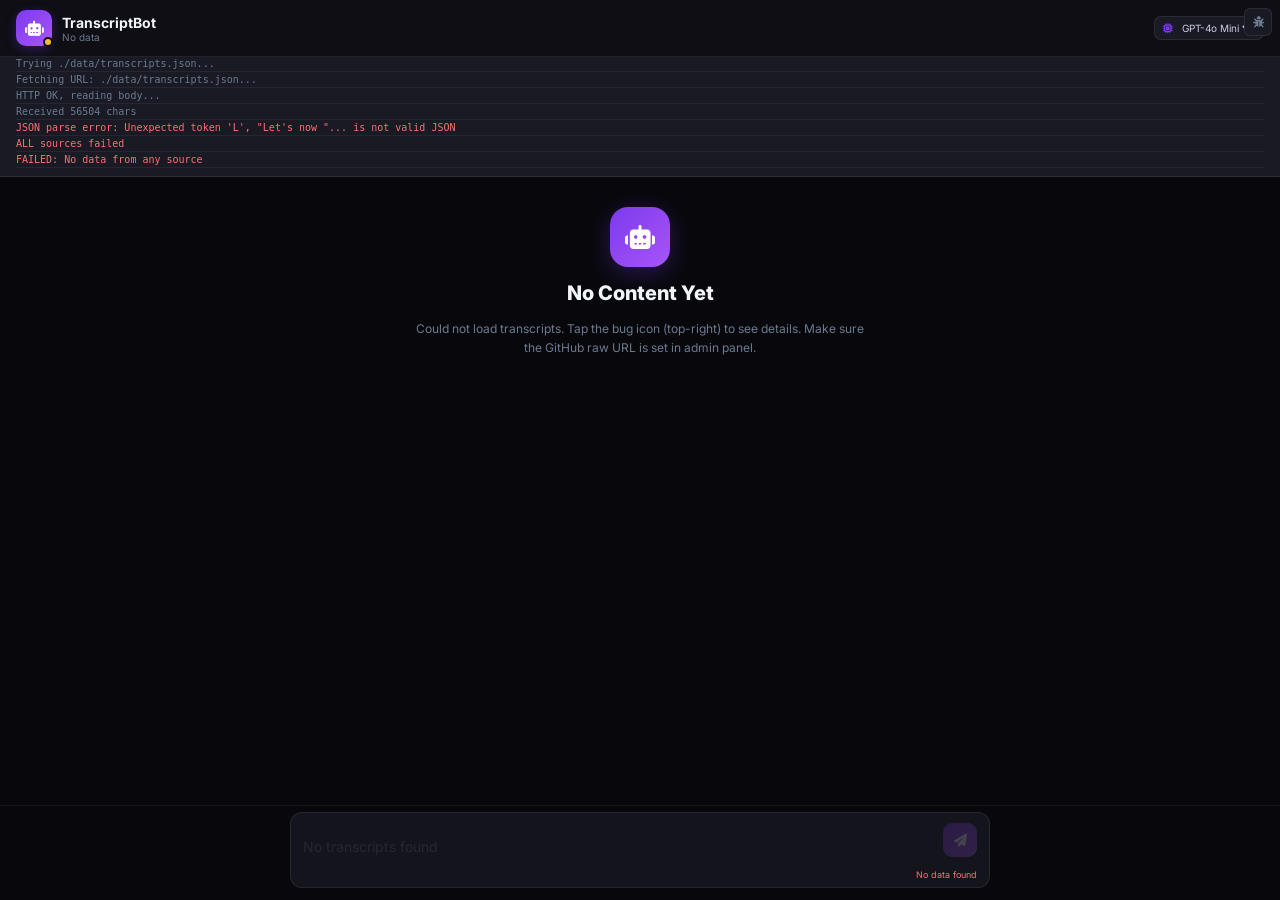
==== commit 9bccc26f: "Update index.html" ====
--- a/index.html
+++ b/index.html
@@ -11,90 +11,111 @@
         :root{
             --p:#7c3aed;--p2:#a855f7;--ps:rgba(124,58,237,.10);--pg:rgba(124,58,237,.22);--pt:#c4b5fd;
             --b0:#08080c;--b1:#0e0e14;--b2:#14141c;--b3:#1a1a25;--b4:#21212f;--b5:#2a2a3a;
-            --br:rgba(255,255,255,.05);--br2:rgba(255,255,255,.08);--br3:rgba(255,255,255,.12);
+            --br:rgba(255,255,255,.05);--br2:rgba(255,255,255,.08);
             --t1:#f1f5f9;--t2:#c8d0dc;--t3:#6b7a90;--t4:#4a5568;
             --ok:#34d399;--err:#f87171;--warn:#fbbf24
         }
         html,body{height:100%;font-family:'Inter',-apple-system,sans-serif;background:var(--b0);color:var(--t1);overflow:hidden;-webkit-font-smoothing:antialiased}
-        ::-webkit-scrollbar{width:5px}::-webkit-scrollbar-track{background:transparent}::-webkit-scrollbar-thumb{background:var(--b5);border-radius:99px}
+        ::-webkit-scrollbar{width:5px}::-webkit-scrollbar-thumb{background:var(--b5);border-radius:99px}
         .app{display:flex;flex-direction:column;height:100vh}
-        .topbar{display:flex;align-items:center;justify-content:space-between;padding:10px 20px;background:var(--b1);border-bottom:1px solid var(--br2);flex-shrink:0;z-index:20}
-        .topbar-l{display:flex;align-items:center;gap:12px}
-        .logo{width:38px;height:38px;background:linear-gradient(135deg,var(--p),var(--p2));border-radius:11px;display:flex;align-items:center;justify-content:center;font-size:16px;color:#fff;position:relative;flex-shrink:0;box-shadow:0 3px 14px rgba(124,58,237,.3)}
+        .topbar{display:flex;align-items:center;justify-content:space-between;padding:10px 16px;background:var(--b1);border-bottom:1px solid var(--br2);flex-shrink:0;z-index:20}
+        .topbar-l{display:flex;align-items:center;gap:10px}
+        .logo{width:36px;height:36px;background:linear-gradient(135deg,var(--p),var(--p2));border-radius:10px;display:flex;align-items:center;justify-content:center;font-size:15px;color:#fff;position:relative;flex-shrink:0;box-shadow:0 3px 12px rgba(124,58,237,.3)}
         .logo .dot{position:absolute;bottom:-1px;right:-1px;width:10px;height:10px;border-radius:50%;border:2px solid var(--b1);background:var(--warn);transition:background .3s}
         .logo .dot.on{background:var(--ok)}
-        .brand h1{font-size:15px;font-weight:700;letter-spacing:-.02em}
-        .brand p{font-size:10px;color:var(--t3);margin-top:1px}
-        .topbar-r{display:flex;align-items:center;gap:8px}
-        .mdl{display:flex;align-items:center;gap:6px;background:var(--b3);border:1px solid var(--br2);border-radius:8px;padding:5px 9px;font-size:10px;color:var(--t3)}
-        .mdl i{color:var(--p);font-size:11px}
+        .brand h1{font-size:14px;font-weight:700}
+        .brand p{font-size:10px;color:var(--t3)}
+        .topbar-r{display:flex;align-items:center;gap:6px}
+        .mdl{display:flex;align-items:center;gap:5px;background:var(--b3);border:1px solid var(--br2);border-radius:7px;padding:4px 8px;font-size:10px;color:var(--t3)}
+        .mdl i{color:var(--p);font-size:10px}
         .mdl select{background:transparent;border:none;color:var(--t2);font-size:10px;font-family:inherit;outline:none;cursor:pointer}
         .mdl select option{background:var(--b3);color:var(--t1)}
-        .fbar{flex-shrink:0;padding:8px 20px;background:var(--b1);border-bottom:1px solid var(--br);display:flex;gap:10px;align-items:center;z-index:15;flex-wrap:wrap}
-        .fgroup{display:flex;align-items:center;gap:6px}
-        .fgroup label{font-size:10px;font-weight:700;color:var(--t4);text-transform:uppercase;letter-spacing:.06em;display:flex;align-items:center;gap:4px;white-space:nowrap}
-        .fgroup label i{font-size:10px;color:var(--p)}
-        .fsel{background:var(--b3);border:1px solid var(--br2);border-radius:8px;padding:6px 28px 6px 10px;color:var(--t1);font-size:12px;font-family:inherit;outline:none;cursor:pointer;appearance:none;-webkit-appearance:none;background-image:url("data:image/svg+xml,%3Csvg xmlns='http://www.w3.org/2000/svg' width='10' height='6'%3E%3Cpath d='M0 0l5 6 5-6z' fill='%236b7a90'/%3E%3C/svg%3E");background-repeat:no-repeat;background-position:right 10px center;min-width:140px;max-width:220px;transition:border-color .2s}
+
+        /* DEBUG BOX — visible on screen */
+        .dbg-box{
+            flex-shrink:0;padding:8px 16px;background:var(--b3);
+            border-bottom:1px solid var(--br2);
+            font-size:10px;color:var(--t3);font-family:monospace;
+            max-height:120px;overflow-y:auto;
+            display:none;
+        }
+        .dbg-box.show{display:block}
+        .dbg-box .line{padding:2px 0;border-bottom:1px solid var(--br)}
+        .dbg-box .ok{color:var(--ok)}
+        .dbg-box .bad{color:var(--err)}
+        .dbg-box .wrn{color:var(--warn)}
+        .dbg-toggle{
+            position:fixed;top:8px;right:8px;z-index:999;
+            width:28px;height:28px;background:var(--b3);border:1px solid var(--br2);
+            border-radius:6px;color:var(--t3);font-size:11px;cursor:pointer;
+            display:flex;align-items:center;justify-content:center;
+        }
+
+        .fbar{flex-shrink:0;padding:8px 16px;background:var(--b1);border-bottom:1px solid var(--br);display:flex;gap:8px;align-items:center;z-index:15;flex-wrap:wrap}
+        .fgroup{display:flex;align-items:center;gap:5px}
+        .fgroup label{font-size:9px;font-weight:700;color:var(--t4);text-transform:uppercase;letter-spacing:.05em;display:flex;align-items:center;gap:3px;white-space:nowrap}
+        .fgroup label i{font-size:9px;color:var(--p)}
+        .fsel{background:var(--b3);border:1px solid var(--br2);border-radius:7px;padding:5px 24px 5px 8px;color:var(--t1);font-size:11px;font-family:inherit;outline:none;cursor:pointer;appearance:none;-webkit-appearance:none;background-image:url("data:image/svg+xml,%3Csvg xmlns='http://www.w3.org/2000/svg' width='8' height='5'%3E%3Cpath d='M0 0l4 5 4-5z' fill='%236b7a90'/%3E%3C/svg%3E");background-repeat:no-repeat;background-position:right 8px center;min-width:120px;max-width:180px;transition:border-color .2s}
         .fsel:focus{border-color:var(--pg)}
-        .fsel option{background:var(--b3);color:var(--t1);padding:4px}
-        .ftags{display:flex;align-items:center;gap:4px;margin-left:auto}
-        .ftag{background:var(--ps);color:var(--pt);padding:3px 9px;border-radius:99px;font-size:9px;border:1px solid var(--pg);display:inline-flex;align-items:center;gap:4px;font-weight:600}
-        .ftag i{font-size:8px}
+        .fsel option{background:var(--b3);color:var(--t1)}
+
         .chat{flex:1;overflow-y:auto;scroll-behavior:smooth;min-height:0}
-        .wel{display:flex;flex-direction:column;align-items:center;text-align:center;gap:16px;padding:40px 20px 28px;max-width:520px;margin:0 auto}
-        .wel-ico{width:70px;height:70px;background:linear-gradient(135deg,var(--p),var(--p2));border-radius:20px;display:flex;align-items:center;justify-content:center;font-size:28px;color:#fff;box-shadow:0 6px 30px rgba(124,58,237,.35);animation:fl 3s ease-in-out infinite}
-        @keyframes fl{0%,100%{transform:translateY(0)}50%{transform:translateY(-5px)}}
-        .wel h2{font-size:22px;font-weight:800;letter-spacing:-.02em}
-        .wel p{font-size:13px;color:var(--t3);line-height:1.7}
-        .chips{display:flex;flex-wrap:wrap;gap:6px;justify-content:center;margin-top:4px}
-        .chip{padding:8px 16px;background:var(--b2);border:1px solid var(--br2);border-radius:99px;font-size:12px;color:var(--t2);cursor:pointer;transition:all .2s}
+        .wel{display:flex;flex-direction:column;align-items:center;text-align:center;gap:14px;padding:30px 16px 20px;max-width:480px;margin:0 auto}
+        .wel-ico{width:60px;height:60px;background:linear-gradient(135deg,var(--p),var(--p2));border-radius:18px;display:flex;align-items:center;justify-content:center;font-size:24px;color:#fff;box-shadow:0 6px 24px rgba(124,58,237,.3);animation:fl 3s ease-in-out infinite}
+        @keyframes fl{0%,100%{transform:translateY(0)}50%{transform:translateY(-4px)}}
+        .wel h2{font-size:20px;font-weight:800}
+        .wel p{font-size:12px;color:var(--t3);line-height:1.6}
+        .chips{display:flex;flex-wrap:wrap;gap:5px;justify-content:center;margin-top:4px}
+        .chip{padding:7px 14px;background:var(--b2);border:1px solid var(--br2);border-radius:99px;font-size:11px;color:var(--t2);cursor:pointer;transition:all .2s}
         .chip:hover{background:var(--ps);border-color:var(--pg);color:var(--pt);transform:translateY(-1px)}
-        .msgs{display:flex;flex-direction:column;gap:4px;max-width:720px;margin:0 auto;padding:0 20px 20px;width:100%}
-        .m{display:flex;gap:10px;animation:ms .3s cubic-bezier(.16,1,.3,1)}
+
+        .msgs{display:flex;flex-direction:column;gap:4px;max-width:700px;margin:0 auto;padding:0 16px 16px;width:100%}
+        .m{display:flex;gap:8px;animation:ms .3s cubic-bezier(.16,1,.3,1)}
         @keyframes ms{from{opacity:0;transform:translateY(8px)}to{opacity:1;transform:translateY(0)}}
-        .m.u{flex-direction:row-reverse;padding-left:40px}
-        .m.b{padding-right:40px}
-        .m-av{width:30px;height:30px;border-radius:9px;display:flex;align-items:center;justify-content:center;font-size:12px;flex-shrink:0;margin-top:3px}
+        .m.u{flex-direction:row-reverse;padding-left:32px}
+        .m.b{padding-right:32px}
+        .m-av{width:28px;height:28px;border-radius:8px;display:flex;align-items:center;justify-content:center;font-size:11px;flex-shrink:0;margin-top:2px}
         .m.u .m-av{background:linear-gradient(135deg,var(--p),var(--p2));color:#fff}
         .m.b .m-av{background:var(--b3);border:1px solid var(--br2);color:var(--pt)}
-        .m-bd{display:flex;flex-direction:column;gap:4px;min-width:0}
-        .m-bb{padding:11px 15px;font-size:13px;line-height:1.75;word-break:break-word}
-        .m.u .m-bb{background:linear-gradient(135deg,var(--p),var(--p2));color:#fff;border-radius:16px 4px 16px 16px;box-shadow:0 3px 12px rgba(124,58,237,.2)}
-        .m.b .m-bb{background:var(--b2);color:var(--t2);border:1px solid var(--br);border-radius:4px 16px 16px 16px}
+        .m-bd{display:flex;flex-direction:column;gap:3px;min-width:0}
+        .m-bb{padding:10px 14px;font-size:13px;line-height:1.7;word-break:break-word}
+        .m.u .m-bb{background:linear-gradient(135deg,var(--p),var(--p2));color:#fff;border-radius:14px 4px 14px 14px;box-shadow:0 2px 10px rgba(124,58,237,.2)}
+        .m.b .m-bb{background:var(--b2);color:var(--t2);border:1px solid var(--br);border-radius:4px 14px 14px 14px}
         .m.b .m-bb strong{color:var(--pt)}
-        .m.b .m-bb code{background:var(--b4);padding:1px 5px;border-radius:4px;font-size:11px;color:var(--pt);font-family:monospace}
-        .m-ft{display:flex;align-items:center;gap:6px;font-size:9px;color:var(--t4);padding:0 4px;flex-wrap:wrap}
+        .m.b .m-bb code{background:var(--b4);padding:1px 4px;border-radius:3px;font-size:10px;color:var(--pt);font-family:monospace}
+        .m-ft{display:flex;align-items:center;gap:5px;font-size:9px;color:var(--t4);padding:0 4px;flex-wrap:wrap}
         .m.u .m-ft{justify-content:flex-end}
-        .src{font-size:9px;background:var(--ps);color:var(--pt);padding:2px 7px;border-radius:99px;border:1px solid var(--pg)}
-        .dots{display:flex;gap:4px;align-items:center;padding:3px 0}
+        .src{font-size:8px;background:var(--ps);color:var(--pt);padding:2px 6px;border-radius:99px;border:1px solid var(--pg)}
+        .dots{display:flex;gap:3px;align-items:center;padding:2px 0}
         .dots span{width:6px;height:6px;background:var(--p);border-radius:50%;animation:db 1.4s infinite ease-in-out;opacity:.4}
         .dots span:nth-child(2){animation-delay:.2s}.dots span:nth-child(3){animation-delay:.4s}
         @keyframes db{0%,80%,100%{transform:scale(1);opacity:.3}40%{transform:scale(1.3);opacity:1}}
         .stm::after{content:'';animation:blk .7s infinite;color:var(--p);margin-left:2px}
         @keyframes blk{0%,100%{opacity:1}50%{opacity:0}}
-        .inp-area{flex-shrink:0;padding:8px 20px 14px;background:var(--b0);border-top:1px solid var(--br);z-index:10}
-        .inp-box{max-width:720px;margin:0 auto;background:var(--b2);border:1.5px solid var(--br2);border-radius:14px;overflow:hidden;transition:border-color .2s,box-shadow .2s}
-        .inp-box:focus-within{border-color:var(--pg);box-shadow:0 0 0 3px rgba(124,58,237,.05),0 4px 18px rgba(0,0,0,.12)}
-        .inp-row{display:flex;align-items:flex-end;gap:10px;padding:10px 12px}
-        .inp-row textarea{flex:1;background:transparent;border:none;outline:none;color:var(--t1);font-size:14px;resize:none;max-height:120px;line-height:1.5;font-family:inherit;min-height:22px}
+
+        .inp-area{flex-shrink:0;padding:6px 16px 12px;background:var(--b0);border-top:1px solid var(--br);z-index:10}
+        .inp-box{max-width:700px;margin:0 auto;background:var(--b2);border:1.5px solid var(--br2);border-radius:12px;overflow:hidden;transition:border-color .2s,box-shadow .2s}
+        .inp-box:focus-within{border-color:var(--pg);box-shadow:0 0 0 3px rgba(124,58,237,.05)}
+        .inp-row{display:flex;align-items:flex-end;gap:8px;padding:10px 12px}
+        .inp-row textarea{flex:1;background:transparent;border:none;outline:none;color:var(--t1);font-size:14px;resize:none;max-height:100px;line-height:1.5;font-family:inherit;min-height:20px}
         .inp-row textarea::placeholder{color:var(--t4)}
         .inp-row textarea:disabled{opacity:.3}
-        .snd{width:36px;height:36px;background:linear-gradient(135deg,var(--p),var(--p2));border:none;border-radius:10px;color:#fff;font-size:14px;cursor:pointer;display:flex;align-items:center;justify-content:center;flex-shrink:0;transition:all .2s;box-shadow:0 3px 12px rgba(124,58,237,.3)}
-        .snd:hover:not(:disabled){transform:translateY(-1px) scale(1.04)}
+        .snd{width:34px;height:34px;background:linear-gradient(135deg,var(--p),var(--p2));border:none;border-radius:9px;color:#fff;font-size:13px;cursor:pointer;display:flex;align-items:center;justify-content:center;flex-shrink:0;transition:all .2s;box-shadow:0 2px 10px rgba(124,58,237,.3)}
+        .snd:hover:not(:disabled){transform:translateY(-1px)}
         .snd:disabled{opacity:.2;cursor:not-allowed;transform:none;box-shadow:none}
-        .inp-ft{display:flex;justify-content:flex-end;padding:3px 12px 8px;font-size:10px;color:var(--t4)}
-        .tbox{position:fixed;bottom:14px;right:14px;z-index:99999;display:flex;flex-direction:column;gap:6px}
-        .toast{display:flex;align-items:center;gap:8px;padding:10px 14px;background:var(--b2);border:1px solid var(--br2);border-radius:10px;font-size:11px;max-width:280px;box-shadow:0 8px 28px rgba(0,0,0,.4);animation:ti .25s cubic-bezier(.16,1,.3,1)}
-        @keyframes ti{from{opacity:0;transform:translateX(20px)}to{opacity:1;transform:translateX(0)}}
+        .inp-ft{display:flex;justify-content:flex-end;padding:2px 12px 7px;font-size:9px;color:var(--t4)}
+
+        .tbox{position:fixed;bottom:12px;right:12px;z-index:99999;display:flex;flex-direction:column;gap:5px}
+        .toast{display:flex;align-items:center;gap:7px;padding:9px 12px;background:var(--b2);border:1px solid var(--br2);border-radius:9px;font-size:11px;max-width:260px;box-shadow:0 8px 24px rgba(0,0,0,.4);animation:ti .25s cubic-bezier(.16,1,.3,1)}
+        @keyframes ti{from{opacity:0;transform:translateX(16px)}to{opacity:1;transform:translateX(0)}}
         .toast.success{border-left:3px solid var(--ok)}.toast.error{border-left:3px solid var(--err)}.toast.warning{border-left:3px solid var(--warn)}.toast.info{border-left:3px solid #60a5fa}
-        .debug-info{position:fixed;top:10px;right:10px;background:var(--b3);border:1px solid var(--br2);border-radius:8px;padding:8px 12px;font-size:10px;color:var(--t3);z-index:999;max-width:300px;display:none}
-        .debug-info.show{display:block}
-        @media(max-width:600px){
-            .topbar{padding:8px 12px}.fbar{padding:6px 12px;gap:8px}.fsel{min-width:110px;max-width:160px;font-size:11px}.ftags{display:none}.msgs{padding:0 10px 14px}.m.u{padding-left:14px}.m.b{padding-right:14px}.inp-area{padding:6px 10px 10px}.wel{padding:24px 12px 18px}.wel-ico{width:56px;height:56px;font-size:24px;border-radius:16px}.wel h2{font-size:18px}.brand h1{font-size:13px}
-        }
     </style>
 </head>
 <body>
+
+<!-- DEBUG TOGGLE -->
+<button class="dbg-toggle" id="dbgToggle" title="Debug"><i class="fas fa-bug"></i></button>
+
 <div class="app">
     <div class="topbar">
         <div class="topbar-l">
@@ -112,17 +133,15 @@
             </div>
         </div>
     </div>
+
+    <!-- DEBUG BOX — visible on phone -->
+    <div class="dbg-box" id="dbgBox"></div>
+
     <div class="fbar" id="fbar">
-        <div class="fgroup">
-            <label><i class="fas fa-folder"></i> Category</label>
-            <select class="fsel" id="catSel"></select>
-        </div>
-        <div class="fgroup" id="vidGroup" style="display:none">
-            <label><i class="fas fa-play-circle"></i> Video</label>
-            <select class="fsel" id="vidSel"></select>
-        </div>
-        <div class="ftags" id="ftags"></div>
+        <div class="fgroup"><label><i class="fas fa-folder"></i> Category</label><select class="fsel" id="catSel"></select></div>
+        <div class="fgroup" id="vidGroup" style="display:none"><label><i class="fas fa-play-circle"></i> Video</label><select class="fsel" id="vidSel"></select></div>
     </div>
+
     <div class="chat" id="chat">
         <div class="wel" id="wel">
             <div class="wel-ico"><i class="fas fa-robot"></i></div>
@@ -132,20 +151,20 @@
         </div>
         <div class="msgs" id="msgs"></div>
     </div>
+
     <div class="inp-area">
         <div class="inp-box">
             <div class="inp-row">
                 <textarea id="inp" placeholder="Loading..." rows="1" disabled></textarea>
                 <button class="snd" id="snd" disabled><i class="fas fa-paper-plane"></i></button>
             </div>
-            <div class="inp-ft">
-                <span id="stat"><i class="fas fa-spinner fa-spin"></i> Connecting...</span>
-            </div>
+            <div class="inp-ft"><span id="stat"><i class="fas fa-spinner fa-spin"></i> Loading...</span></div>
         </div>
     </div>
 </div>
-<div class="debug-info" id="dbg"></div>
+
 <div class="tbox" id="tbox"></div>
+
 <script src="https://js.puter.com/v2/"></script>
 <script>
 (function(){
@@ -158,264 +177,230 @@
 var D = {
     dot:$("dot"), title:$("botTitle"), status:$("statusText"),
     catSel:$("catSel"), vidSel:$("vidSel"), vidGroup:$("vidGroup"),
-    fbar:$("fbar"), ftags:$("ftags"), model:$("modelPicker"),
+    fbar:$("fbar"), model:$("modelPicker"),
     chat:$("chat"), wel:$("wel"), welH:$("welH"), welP:$("welP"),
     chips:$("chips"), msgs:$("msgs"),
     inp:$("inp"), snd:$("snd"), stat:$("stat"),
-    tbox:$("tbox"), dbg:$("dbg")
+    tbox:$("tbox"), dbgBox:$("dbgBox"), dbgToggle:$("dbgToggle")
 };
 
-function toast(m,t) {
-    t=t||"info";
-    var ic={success:"fa-check-circle",error:"fa-times-circle",warning:"fa-exclamation-triangle",info:"fa-info-circle"};
-    var d=document.createElement("div");d.className="toast "+t;
-    d.innerHTML='<i class="fas '+(ic[t]||ic.info)+'"></i> '+m;
+// DEBUG — visible on screen
+var dbgLines = [];
+function dbg(msg, type) {
+    type = type || "";
+    dbgLines.push({msg: msg, type: type});
+    var html = "";
+    for (var i = 0; i < dbgLines.length; i++) {
+        var cls = dbgLines[i].type === "ok" ? "ok" : dbgLines[i].type === "bad" ? "bad" : dbgLines[i].type === "wrn" ? "wrn" : "";
+        html += '<div class="line ' + cls + '">' + dbgLines[i].msg + '</div>';
+    }
+    D.dbgBox.innerHTML = html;
+    D.dbgBox.scrollTop = D.dbgBox.scrollHeight;
+}
+
+D.dbgToggle.addEventListener("click", function() {
+    D.dbgBox.classList.toggle("show");
+});
+
+function toast(m, t) {
+    t = t || "info";
+    var ic = {success:"fa-check-circle", error:"fa-times-circle", warning:"fa-exclamation-triangle", info:"fa-info-circle"};
+    var d = document.createElement("div");
+    d.className = "toast " + t;
+    d.innerHTML = '<i class="fas ' + (ic[t]||ic.info) + '"></i> ' + m;
     D.tbox.appendChild(d);
-    setTimeout(function(){d.style.opacity="0";d.style.transition=".3s";setTimeout(function(){d.remove()},300)},3500);
-}
-
-function dbg(msg) {
-    console.log("[TB]", msg);
-}
-
-function fc(c){return c.replace(/_/g," ").replace(/\b\w/g,function(x){return x.toUpperCase()})}
-function tm(){return new Date().toLocaleTimeString([],{hour:"2-digit",minute:"2-digit"})}
-function sd(){D.chat.scrollTop=D.chat.scrollHeight}
-function fm(t){
+    setTimeout(function() { d.style.opacity="0"; d.style.transition=".3s"; setTimeout(function(){d.remove()},300); }, 4000);
+}
+
+function fc(c) { return c.replace(/_/g," ").replace(/\b\w/g, function(x){return x.toUpperCase()}); }
+function tm() { return new Date().toLocaleTimeString([], {hour:"2-digit", minute:"2-digit"}); }
+function sd() { D.chat.scrollTop = D.chat.scrollHeight; }
+function fm(t) {
     return String(t||"").replace(/&/g,"&amp;").replace(/</g,"&lt;").replace(/>/g,"&gt;")
         .replace(/\*\*(.*?)\*\*/g,"<strong>$1</strong>").replace(/\*(.*?)\*/g,"<em>$1</em>")
         .replace(/`([^`]+)`/g,"<code>$1</code>").replace(/\n/g,"<br>");
 }
-function online(y){D.dot.className=y?"dot on":"dot"}
-function enable(){D.inp.disabled=false;D.snd.disabled=false;D.inp.placeholder="Ask anything about the transcripts..."}
-function disable(m){D.inp.disabled=true;D.snd.disabled=true;D.inp.placeholder=m||"Please wait..."}
-function sl(ms){return new Promise(function(r){setTimeout(r,ms)})}
-
-// ══════════════════════════════════════
-// DATA LOADING — with retries and timeout handling
-// ══════════════════════════════════════
+function online(y) { D.dot.className = y ? "dot on" : "dot"; }
+function enable() { D.inp.disabled=false; D.snd.disabled=false; D.inp.placeholder="Ask anything..."; }
+function disable(m) { D.inp.disabled=true; D.snd.disabled=true; D.inp.placeholder=m||"Wait..."; }
+function sl(ms) { return new Promise(function(r){setTimeout(r,ms)}); }
+
+// ── DATA LOADING ──
 function ldLocal() {
+    dbg("Checking localStorage...");
     try {
-        var raw = localStorage.getItem("tb_export") || localStorage.getItem("tb_admin_db");
-        if (!raw) { dbg("No localStorage data"); return null; }
+        var raw = localStorage.getItem("tb_export");
+        if (!raw) {
+            raw = localStorage.getItem("tb_admin_db");
+        }
+        if (!raw) {
+            dbg("No localStorage data found", "wrn");
+            return null;
+        }
+        dbg("Found localStorage: " + raw.length + " chars");
         var d = JSON.parse(raw);
         if (d && d.categories && Object.keys(d.categories).length > 0) {
-            dbg("Loaded from localStorage: " + Object.keys(d.categories).length + " categories");
+            var cats = Object.keys(d.categories).length;
+            var files = 0;
+            for (var i = 0; i < Object.keys(d.categories).length; i++) {
+                files += d.categories[Object.keys(d.categories)[i]].length;
+            }
+            dbg("localStorage OK: " + cats + " cats, " + files + " files", "ok");
             return d;
         }
-        dbg("localStorage data empty");
+        dbg("localStorage has no categories", "wrn");
         return null;
     } catch(e) {
-        dbg("localStorage parse error: " + e.message);
+        dbg("localStorage error: " + e.message, "bad");
         return null;
     }
 }
 
 function ldUrl(url, timeout) {
     timeout = timeout || 30000;
-    dbg("Fetching: " + url);
+    dbg("Fetching URL: " + url.slice(0, 60) + "...");
 
     return new Promise(function(resolve) {
-        var controller = new AbortController();
+        var done = false;
         var timer = setTimeout(function() {
-            controller.abort();
-            dbg("Fetch timeout after " + timeout + "ms");
-            resolve(null);
+            if (!done) {
+                done = true;
+                dbg("Fetch TIMEOUT after " + (timeout/1000) + "s", "bad");
+                resolve(null);
+            }
         }, timeout);
 
-        fetch(url + "?t=" + Date.now(), {
-            cache: "no-cache",
-            signal: controller.signal
-        })
+        fetch(url + "?nocache=" + Date.now())
         .then(function(r) {
-            clearTimeout(timer);
             if (!r.ok) {
-                dbg("Fetch failed: HTTP " + r.status);
-                resolve(null);
-                return;
+                dbg("Fetch HTTP error: " + r.status, "bad");
+                if (!done) { done = true; clearTimeout(timer); resolve(null); }
+                return null;
             }
+            dbg("HTTP OK, reading body...");
             return r.text();
         })
         .then(function(text) {
-            if (!text) { resolve(null); return; }
+            if (done || !text) return;
+            done = true;
+            clearTimeout(timer);
             dbg("Received " + text.length + " chars");
             try {
                 var d = JSON.parse(text);
                 if (d && d.categories && Object.keys(d.categories).length > 0) {
-                    dbg("Parsed OK: " + Object.keys(d.categories).length + " categories");
-                    // Cache it locally for faster next load
+                    var cats = Object.keys(d.categories).length;
+                    dbg("Parsed OK: " + cats + " categories", "ok");
+                    // Try to cache
                     try {
                         localStorage.setItem("tb_export", text);
-                        dbg("Cached to localStorage");
+                        dbg("Cached to localStorage", "ok");
                     } catch(e) {
-                        dbg("Cache failed (too large): " + e.message);
+                        dbg("Cache failed (too big): " + e.message, "wrn");
                     }
                     resolve(d);
                 } else {
-                    dbg("Parsed but no categories");
+                    dbg("JSON has no categories", "bad");
                     resolve(null);
                 }
             } catch(e) {
-                dbg("JSON parse error: " + e.message);
+                dbg("JSON parse error: " + e.message, "bad");
                 resolve(null);
             }
         })
         .catch(function(e) {
-            clearTimeout(timer);
-            dbg("Fetch error: " + e.message);
-            resolve(null);
+            if (!done) {
+                done = true;
+                clearTimeout(timer);
+                dbg("Fetch error: " + e.message, "bad");
+                resolve(null);
+            }
         });
     });
 }
 
 async function ldData() {
-    D.status.textContent = "Checking local data...";
-
-    // 1. Try localStorage first (fastest)
+    // 1. localStorage
     var d = ldLocal();
     if (d) return d;
 
-    // 2. Try saved GitHub raw URL
+    // 2. Saved URL
     var url = localStorage.getItem("tb_raw_url");
+    dbg("Saved URL: " + (url ? url.slice(0, 50) + "..." : "NONE"), url ? "" : "wrn");
+
     if (url) {
         D.status.textContent = "Loading from GitHub...";
-        d = await ldUrl(url, 60000); // 60 second timeout for large files
-        if (d) return d;
-
-        // Retry once
-        dbg("Retrying...");
-        D.status.textContent = "Retrying...";
-        await sl(2000);
         d = await ldUrl(url, 60000);
         if (d) return d;
-    }
-
-    // 3. Try relative path
+
+        // Retry
+        dbg("Retrying in 3s...", "wrn");
+        D.status.textContent = "Retrying...";
+        await sl(3000);
+        d = await ldUrl(url, 60000);
+        if (d) return d;
+    }
+
+    // 3. Relative path
+    dbg("Trying ./data/transcripts.json...");
     D.status.textContent = "Checking local file...";
-    d = await ldUrl("./data/transcripts.json", 30000);
+    d = await ldUrl("./data/transcripts.json", 15000);
     if (d) return d;
 
+    dbg("ALL sources failed", "bad");
     return null;
 }
 
 async function waitAI(mx) {
-    mx = mx || 12000;
-    var t = 0;
+    mx = mx || 12000; var t = 0;
     while (t < mx) {
         if (typeof puter !== "undefined" && puter.ai && typeof puter.ai.chat === "function") return true;
-        await sl(250);
-        t += 250;
+        await sl(250); t += 250;
     }
     return false;
 }
 
-// ══════════════════════════════════════
-// DROPDOWNS
-// ══════════════════════════════════════
-function buildCatDropdown() {
+// ── DROPDOWNS ──
+function buildCat() {
     D.catSel.innerHTML = "";
     var cats = Object.keys(S.data.categories);
-
-    var optAll = document.createElement("option");
-    optAll.value = "all";
-    optAll.textContent = "All Categories (" + cntAll() + " files)";
-    D.catSel.appendChild(optAll);
-
-    cats.forEach(function(cat) {
-        var opt = document.createElement("option");
-        opt.value = cat;
-        opt.textContent = fc(cat) + " (" + S.data.categories[cat].length + ")";
+    var o = document.createElement("option"); o.value = "all"; o.textContent = "All (" + cntAll() + ")"; D.catSel.appendChild(o);
+    cats.forEach(function(c) {
+        var opt = document.createElement("option"); opt.value = c;
+        opt.textContent = fc(c) + " (" + S.data.categories[c].length + ")";
         D.catSel.appendChild(opt);
     });
-
-    D.catSel.value = "all";
-    buildVidDropdown();
-}
-
-function buildVidDropdown() {
+    D.catSel.value = "all"; buildVid();
+}
+
+function buildVid() {
     D.vidSel.innerHTML = "";
     var files = filesFor(S.cat);
-
-    if (files.length <= 1) {
-        D.vidGroup.style.display = "none";
-        S.vid = "all";
-        updTags();
-        return;
-    }
-
+    if (files.length <= 1) { D.vidGroup.style.display = "none"; S.vid = "all"; return; }
     D.vidGroup.style.display = "flex";
-
-    var optAll = document.createElement("option");
-    optAll.value = "all";
-    optAll.textContent = "All Videos (" + files.length + ")";
-    D.vidSel.appendChild(optAll);
-
+    var o = document.createElement("option"); o.value = "all"; o.textContent = "All (" + files.length + ")"; D.vidSel.appendChild(o);
     files.forEach(function(f) {
-        var opt = document.createElement("option");
-        opt.value = f.name;
-        opt.textContent = f.name.replace(/\.(txt|pdf)$/i, "").replace(/_/g, " ");
+        var opt = document.createElement("option"); opt.value = f.name;
+        opt.textContent = f.name.replace(/\.(txt|pdf)$/i,"").replace(/_/g," ");
         D.vidSel.appendChild(opt);
     });
-
     D.vidSel.value = "all";
-    updTags();
-}
-
-D.catSel.addEventListener("change", function() {
-    S.cat = D.catSel.value;
-    S.vid = "all";
-    buildVidDropdown();
-    updTags();
-});
-
-D.vidSel.addEventListener("change", function() {
-    S.vid = D.vidSel.value;
-    updTags();
-});
+}
+
+D.catSel.addEventListener("change", function() { S.cat = D.catSel.value; S.vid = "all"; buildVid(); });
+D.vidSel.addEventListener("change", function() { S.vid = D.vidSel.value; });
 
 function filesFor(c) {
-    if (c === "all") {
-        var a = [];
-        var k = Object.keys(S.data.categories);
-        for (var i = 0; i < k.length; i++) {
-            var f = S.data.categories[k[i]];
-            for (var j = 0; j < f.length; j++) a.push(f[j]);
-        }
-        return a;
-    }
+    if (c === "all") { var a = []; var k = Object.keys(S.data.categories); for (var i=0;i<k.length;i++) { var f = S.data.categories[k[i]]; for (var j=0;j<f.length;j++) a.push(f[j]); } return a; }
     return S.data.categories[c] || [];
 }
-
-function cntAll() {
-    var n = 0;
-    var k = Object.keys(S.data.categories);
-    for (var i = 0; i < k.length; i++) n += S.data.categories[k[i]].length;
-    return n;
-}
-
-function updTags() {
-    var h = "";
-    if (S.cat !== "all") h += '<span class="ftag"><i class="fas fa-folder"></i>' + fc(S.cat) + '</span>';
-    if (S.vid !== "all") {
-        var nm = S.vid.replace(/\.(txt|pdf)$/i, "").replace(/_/g, " ");
-        h += '<span class="ftag"><i class="fas fa-play-circle"></i>' + nm + '</span>';
-    }
-    if (!h) h = '<span style="font-size:9px;color:var(--t4)"><i class="fas fa-globe" style="margin-right:3px"></i>All</span>';
-    D.ftags.innerHTML = h;
-}
-
-// ══════════════════════════════════════
-// SUGGESTIONS
-// ══════════════════════════════════════
+function cntAll() { var n=0; var k=Object.keys(S.data.categories); for(var i=0;i<k.length;i++) n+=S.data.categories[k[i]].length; return n; }
+
+// ── SUGGESTIONS ──
 function buildChips() {
     D.chips.innerHTML = "";
-    var sg = (S.set.suggestions && S.set.suggestions.length)
-        ? S.set.suggestions
-        : ["What topics are covered?", "Summarize the main points", "What are the key takeaways?", "Explain this simply"];
-    sg.slice(0, 4).forEach(function(s) {
-        var c = document.createElement("div");
-        c.className = "chip";
-        c.textContent = s;
+    var sg = (S.set.suggestions && S.set.suggestions.length) ? S.set.suggestions : ["What topics are covered?","Summarize the main points","Explain this simply"];
+    sg.slice(0,3).forEach(function(s) {
+        var c = document.createElement("div"); c.className = "chip"; c.textContent = s;
         c.addEventListener("click", function() { D.inp.value = s; send(); });
         D.chips.appendChild(c);
     });
@@ -425,269 +410,147 @@
     var s = S.set;
     if (s.botName) { D.title.textContent = s.botName; document.title = s.botName; }
     if (s.welcome) D.welP.textContent = s.welcome;
-    if (s.defaultModel) {
-        var o = D.model.querySelector('option[value="' + s.defaultModel + '"]');
-        if (o) o.selected = true;
-    }
-}
-
-// ══════════════════════════════════════
-// SEARCH
-// ══════════════════════════════════════
-function tok(t) {
-    return String(t).toLowerCase().replace(/[^a-z0-9\s]/g, " ").split(/\s+/).filter(function(w) { return w.length > 1; });
-}
+    if (s.defaultModel) { var o = D.model.querySelector('option[value="'+s.defaultModel+'"]'); if(o) o.selected=true; }
+}
+
+// ── SEARCH ──
+function tok(t) { return String(t).toLowerCase().replace(/[^a-z0-9\s]/g," ").split(/\s+/).filter(function(w){return w.length>1}); }
 
 function sc(chunk, q) {
-    var ct = tok(chunk);
-    var qt = tok(q);
-    var cs = new Set(ct);
-    var s = 0;
-    if (chunk.toLowerCase().indexOf(q.toLowerCase()) !== -1) s += 20;
-    qt.forEach(function(w) {
-        if (cs.has(w)) s += 4;
-        ct.forEach(function(c) {
-            if (c.length > 2 && w.length > 2 && (c.indexOf(w) !== -1 || w.indexOf(c) !== -1)) s += 1;
-        });
-    });
-    if (ct.length > 20 && ct.length < 400) s += 2;
+    var ct=tok(chunk); var qt=tok(q); var cs=new Set(ct); var s=0;
+    if(chunk.toLowerCase().indexOf(q.toLowerCase())!==-1) s+=20;
+    qt.forEach(function(w){ if(cs.has(w)) s+=4; ct.forEach(function(c){ if(c.length>2&&w.length>2&&(c.indexOf(w)!==-1||w.indexOf(c)!==-1)) s+=1; }); });
+    if(ct.length>20&&ct.length<400) s+=2;
     return s;
 }
 
 function sPrimary(q) {
-    var tk = Math.max(parseInt(S.set.topK) || 5, 8);
-    var cats = S.cat === "all" ? Object.keys(S.data.categories) : [S.cat];
-    var r = [];
-    cats.forEach(function(c) {
-        var fs = S.data.categories[c] || [];
-        fs.forEach(function(f) {
-            if (S.vid !== "all" && f.name !== S.vid) return;
-            (f.chunks || []).forEach(function(ch) {
-                var s = sc(ch, q);
-                if (s > 0) r.push({chunk: ch, score: s, cat: c, file: f.name});
-            });
-        });
-    });
-    r.sort(function(a, b) { return b.score - a.score; });
-    return r.slice(0, tk);
+    var tk=Math.max(parseInt(S.set.topK)||5,8);
+    var cats=S.cat==="all"?Object.keys(S.data.categories):[S.cat]; var r=[];
+    cats.forEach(function(c){ var fs=S.data.categories[c]||[]; fs.forEach(function(f){ if(S.vid!=="all"&&f.name!==S.vid) return; (f.chunks||[]).forEach(function(ch){ var s=sc(ch,q); if(s>0) r.push({chunk:ch,score:s,cat:c,file:f.name}); }); }); });
+    r.sort(function(a,b){return b.score-a.score}); return r.slice(0,tk);
 }
 
 function sBroad(q) {
-    var cats = S.cat === "all" ? Object.keys(S.data.categories) : [S.cat];
-    var r = [];
-    var qw = tok(q);
-    cats.forEach(function(c) {
-        var fs = S.data.categories[c] || [];
-        fs.forEach(function(f) {
-            if (S.vid !== "all" && f.name !== S.vid) return;
-            var ch = f.chunks || [];
-            if (ch.length > 0) r.push({chunk: ch[0], score: 0.5, cat: c, file: f.name});
-            ch.forEach(function(ck) {
-                var cl = ck.toLowerCase();
-                var ok = false;
-                qw.forEach(function(w) { if (cl.indexOf(w) !== -1) ok = true; });
-                if (ok) r.push({chunk: ck, score: 1, cat: c, file: f.name});
-            });
-        });
-    });
-    return r.slice(0, 6);
-}
-
-function merge(a, b) {
-    var seen = {};
-    var m = [];
-    a.concat(b).forEach(function(i) {
-        var k = i.chunk.slice(0, 80);
-        if (!seen[k]) { seen[k] = true; m.push(i); }
-    });
-    return m.slice(0, 12);
-}
+    var cats=S.cat==="all"?Object.keys(S.data.categories):[S.cat]; var r=[]; var qw=tok(q);
+    cats.forEach(function(c){ var fs=S.data.categories[c]||[]; fs.forEach(function(f){ if(S.vid!=="all"&&f.name!==S.vid) return; var ch=f.chunks||[]; if(ch.length>0) r.push({chunk:ch[0],score:.5,cat:c,file:f.name}); ch.forEach(function(ck){ var cl=ck.toLowerCase(); var ok=false; qw.forEach(function(w){if(cl.indexOf(w)!==-1)ok=true}); if(ok) r.push({chunk:ck,score:1,cat:c,file:f.name}); }); }); });
+    return r.slice(0,6);
+}
+
+function merge(a,b) { var seen={}; var m=[]; a.concat(b).forEach(function(i){ var k=i.chunk.slice(0,80); if(!seen[k]){seen[k]=true;m.push(i)} }); return m.slice(0,12); }
 
 function ctx(chunks) {
-    if (chunks.length === 0) {
-        var all = [];
-        var cats = S.cat === "all" ? Object.keys(S.data.categories) : [S.cat];
-        cats.forEach(function(c) {
-            var fs = S.data.categories[c] || [];
-            fs.forEach(function(f) {
-                if (S.vid !== "all" && f.name !== S.vid) return;
-                var p = (f.chunks || []).slice(0, 3).join(" ");
-                all.push("[" + fc(c) + " / " + f.name.replace(/\.(txt|pdf)$/i, "") + "]\n" + p);
-            });
-        });
-        return all.join("\n\n---\n\n") || "No content.";
-    }
-    return chunks.map(function(r) {
-        return "[" + fc(r.cat) + " / " + r.file.replace(/\.(txt|pdf)$/i, "") + "]\n" + r.chunk;
-    }).join("\n\n---\n\n");
-}
-
-// ══════════════════════════════════════
-// MESSAGES
-// ══════════════════════════════════════
+    if(chunks.length===0){ var all=[]; var cats=S.cat==="all"?Object.keys(S.data.categories):[S.cat]; cats.forEach(function(c){ var fs=S.data.categories[c]||[]; fs.forEach(function(f){ if(S.vid!=="all"&&f.name!==S.vid)return; var p=(f.chunks||[]).slice(0,3).join(" "); all.push("["+fc(c)+" / "+f.name.replace(/\.(txt|pdf)$/i,"")+"]\n"+p); }); }); return all.join("\n\n---\n\n")||"No content."; }
+    return chunks.map(function(r){ return "["+fc(r.cat)+" / "+r.file.replace(/\.(txt|pdf)$/i,"")+"]\n"+r.chunk; }).join("\n\n---\n\n");
+}
+
+// ── MESSAGES ──
 function addM(role, content, streaming) {
     D.wel.style.display = "none";
-    var w = document.createElement("div");
-    w.className = "m " + (role === "user" ? "u" : "b");
-    var ic = role === "user" ? "fa-user" : "fa-robot";
+    var w = document.createElement("div"); w.className = "m " + (role==="user"?"u":"b");
+    var ic = role==="user"?"fa-user":"fa-robot";
     if (streaming) {
-        w.innerHTML = '<div class="m-av"><i class="fas ' + ic + '"></i></div><div class="m-bd"><div class="m-bb stm"><div class="dots"><span></span><span></span><span></span></div></div><div class="m-ft"><span>' + tm() + '</span></div></div>';
+        w.innerHTML = '<div class="m-av"><i class="fas '+ic+'"></i></div><div class="m-bd"><div class="m-bb stm"><div class="dots"><span></span><span></span><span></span></div></div><div class="m-ft"><span>'+tm()+'</span></div></div>';
     } else {
-        w.innerHTML = '<div class="m-av"><i class="fas ' + ic + '"></i></div><div class="m-bd"><div class="m-bb">' + fm(content) + '</div><div class="m-ft"><span>' + tm() + '</span></div></div>';
-    }
-    D.msgs.appendChild(w);
-    sd();
-    return w;
-}
-
-// ══════════════════════════════════════
-// SEND
-// ══════════════════════════════════════
+        w.innerHTML = '<div class="m-av"><i class="fas '+ic+'"></i></div><div class="m-bd"><div class="m-bb">'+fm(content)+'</div><div class="m-ft"><span>'+tm()+'</span></div></div>';
+    }
+    D.msgs.appendChild(w); sd(); return w;
+}
+
+// ── SEND ──
 async function send() {
-    var t = D.inp.value.trim();
-    if (!t || S.busy) return;
-    if (typeof puter === "undefined" || !puter.ai) { toast("AI not ready", "warning"); return; }
-    if (!S.data) { toast("No data", "error"); return; }
-
-    S.busy = true;
-    D.snd.disabled = true;
-    D.inp.value = "";
-    D.inp.style.height = "auto";
-
-    addM("user", t);
-    S.hist.push({role: "user", content: t});
-
-    var p = sPrimary(t);
-    var b = sBroad(t);
-    var all = merge(p, b);
-    var c = ctx(all);
-
-    var sys = "You are an expert AI assistant with full access to video transcript content.\n\n"
-        + "YOUR MISSION: Answer the user's question as COMPLETELY and HELPFULLY as possible.\n\n"
-        + "HOW TO ANSWER:\n"
-        + "- Read ALL transcript content below carefully\n"
-        + "- Answer from ANY angle - direct, indirect, summary, comparison, explanation, examples, definitions\n"
-        + "- If the exact phrase is not there but the concept is covered - STILL ANSWER\n"
-        + "- Combine information from multiple sections for complete answers\n"
-        + "- If asked to summarize - summarize everything from the transcripts\n"
-        + "- If asked to explain simply - break it down clearly\n"
-        + "- If asked for examples - find or create relevant ones based on transcript topics\n"
-        + "- If asked for pros/cons, comparisons, lists - extract and organize from transcript\n"
-        + "- If asked a follow-up - use transcript AND conversation history\n"
-        + "- If topic genuinely not covered - say what IS covered and offer help\n"
-        + "- NEVER refuse a reasonable question\n"
-        + "- NEVER say 'I cannot find this' unless absolutely nothing is related\n"
-        + "- Be thorough, friendly, detailed\n"
-        + "- Use bullet points, numbered lists, bold text for clarity\n\n"
-        + "TRANSCRIPTS:\n==================\n" + c + "\n==================\n\n"
-        + "Answer thoroughly using all context above.";
-
-    var msgs = [{role: "system", content: sys}];
-    var h = S.hist.slice(-12);
-    for (var i = 0; i < h.length; i++) msgs.push(h[i]);
-
-    var model = D.model.value || "gpt-4o-mini";
-    var el = addM("bot", "", true);
-    var bb = el.querySelector(".m-bb");
-    var ft = el.querySelector(".m-ft");
-    var full = "";
+    var t = D.inp.value.trim(); if(!t||S.busy) return;
+    if(typeof puter==="undefined"||!puter.ai){toast("AI not ready","warning");return}
+    if(!S.data){toast("No data","error");return}
+    S.busy=true; D.snd.disabled=true; D.inp.value=""; D.inp.style.height="auto";
+    addM("user",t); S.hist.push({role:"user",content:t});
+
+    var p=sPrimary(t); var b=sBroad(t); var all=merge(p,b); var c=ctx(all);
+
+    var sys="You are an expert AI assistant with full access to video transcript content.\n\n"
+        +"YOUR MISSION: Answer completely and helpfully.\n\n"
+        +"RULES:\n"
+        +"- Answer from ANY angle\n"
+        +"- If concept is covered, STILL ANSWER even if exact words differ\n"
+        +"- Combine multiple sections for complete answers\n"
+        +"- Summarize, explain, compare, list as asked\n"
+        +"- Use conversation history for follow-ups\n"
+        +"- NEVER refuse reasonable questions\n"
+        +"- Be thorough and use formatting\n\n"
+        +"TRANSCRIPTS:\n==================\n"+c+"\n==================\n\n"
+        +"Answer thoroughly.";
+
+    var msgs=[{role:"system",content:sys}];
+    var h=S.hist.slice(-12); for(var i=0;i<h.length;i++) msgs.push(h[i]);
+
+    var model=D.model.value||"gpt-4o-mini";
+    var el=addM("bot","",true); var bb=el.querySelector(".m-bb"); var ft=el.querySelector(".m-ft"); var full="";
 
     try {
-        var stream = await puter.ai.chat(msgs, {model: model, stream: true});
-        bb.innerHTML = "";
-        bb.classList.add("stm");
-        for await (var part of stream) {
-            var tk = (part && part.text) ? part.text : "";
-            full += tk;
-            bb.innerHTML = fm(full);
-            sd();
-        }
+        var stream=await puter.ai.chat(msgs,{model:model,stream:true});
+        bb.innerHTML=""; bb.classList.add("stm");
+        for await(var part of stream){ var tk=(part&&part.text)?part.text:""; full+=tk; bb.innerHTML=fm(full); sd(); }
         bb.classList.remove("stm");
-        if (all.length > 0) {
-            var seen = {};
-            all.slice(0, 4).forEach(function(c) {
-                var k = fc(c.cat) + " > " + c.file.replace(/\.(txt|pdf)$/i, "");
-                if (!seen[k]) {
-                    seen[k] = true;
-                    var tg = document.createElement("span");
-                    tg.className = "src";
-                    tg.textContent = "\uD83D\uDCC4 " + k;
-                    ft.appendChild(tg);
-                }
-            });
-        }
-        S.hist.push({role: "assistant", content: full});
+        if(all.length>0){ var seen={}; all.slice(0,3).forEach(function(c){ var k=fc(c.cat)+">"+c.file.replace(/\.(txt|pdf)$/i,""); if(!seen[k]){seen[k]=true;var tg=document.createElement("span");tg.className="src";tg.textContent=k;ft.appendChild(tg)} }); }
+        S.hist.push({role:"assistant",content:full});
     } catch(err) {
         bb.classList.remove("stm");
-        console.error(err);
-        bb.innerHTML = '<span style="color:var(--err)">\u26A0 ' + (err.message || "Error") + '</span>';
-    }
-
-    S.busy = false;
-    D.snd.disabled = false;
-    D.inp.focus();
-}
-
-// ══════════════════════════════════════
-// EVENTS
-// ══════════════════════════════════════
+        bb.innerHTML='<span style="color:var(--err)">Error: '+(err.message||"Try again")+'</span>';
+    }
+    S.busy=false; D.snd.disabled=false; D.inp.focus();
+}
+
+// ── EVENTS ──
 D.snd.addEventListener("click", send);
-D.inp.addEventListener("keydown", function(e) {
-    if (e.key === "Enter" && !e.shiftKey) { e.preventDefault(); send(); }
-});
-D.inp.addEventListener("input", function() {
-    D.inp.style.height = "auto";
-    D.inp.style.height = Math.min(D.inp.scrollHeight, 120) + "px";
-});
-
-// ══════════════════════════════════════
-// BOOT
-// ══════════════════════════════════════
+D.inp.addEventListener("keydown", function(e){ if(e.key==="Enter"&&!e.shiftKey){e.preventDefault();send()} });
+D.inp.addEventListener("input", function(){ D.inp.style.height="auto"; D.inp.style.height=Math.min(D.inp.scrollHeight,100)+"px"; });
+
+// ── BOOT ──
 async function boot() {
+    dbg("TranscriptBot starting...");
     D.status.textContent = "Loading...";
-    D.stat.innerHTML = '<i class="fas fa-spinner fa-spin"></i> Loading data...';
+    D.stat.innerHTML = '<i class="fas fa-spinner fa-spin"></i> Loading...';
+
+    // Show debug automatically on first load
+    D.dbgBox.classList.add("show");
 
     var data = await ldData();
 
     if (!data) {
-        D.status.textContent = "No data found";
-        D.stat.innerHTML = '<i class="fas fa-exclamation-circle" style="color:var(--warn)"></i> No transcripts found';
-        disable("No transcripts available yet");
+        dbg("FAILED: No data from any source", "bad");
+        D.status.textContent = "No data";
+        D.stat.innerHTML = '<span style="color:var(--err)">No data found</span>';
+        disable("No transcripts found");
         D.welH.textContent = "No Content Yet";
-        D.welP.textContent = "Admin hasn't uploaded transcripts yet. If you just uploaded, make sure the GitHub raw URL is set correctly in the admin panel.";
+        D.welP.textContent = "Could not load transcripts. Tap the bug icon (top-right) to see details. Make sure the GitHub raw URL is set in admin panel.";
         D.chips.style.display = "none";
         D.fbar.style.display = "none";
-        toast("No transcript data found. Check admin panel.", "warning");
         return;
     }
 
     S.data = data;
     S.set = data.settings || {};
-
     var tf = cntAll();
     var tc = Object.keys(data.categories).length;
-    D.status.textContent = tf + " files \u00B7 " + tc + " categories";
-
-    applySets();
-    buildCatDropdown();
-    buildChips();
-    updTags();
-
-    D.stat.innerHTML = '<i class="fas fa-spinner fa-spin"></i> Connecting to AI...';
-    toast("Loaded " + tf + " transcripts in " + tc + " categories", "success");
+    dbg("SUCCESS: " + tf + " files, " + tc + " categories", "ok");
+    D.status.textContent = tf + " files, " + tc + " cats";
+
+    applySets(); buildCat(); buildChips();
+
+    // Hide debug after success
+    setTimeout(function() { D.dbgBox.classList.remove("show"); }, 3000);
+
+    D.stat.innerHTML = '<i class="fas fa-spinner fa-spin"></i> Connecting AI...';
+    toast("Loaded " + tf + " transcripts", "success");
 
     waitAI(15000).then(function() {
-        S.rdy = true;
-        enable();
-        online(true);
+        S.rdy = true; enable(); online(true);
         D.stat.innerHTML = '<i class="fas fa-circle" style="color:var(--ok);font-size:7px"></i> Ready';
+        dbg("AI connected", "ok");
     });
 
     setTimeout(function() {
-        if (!S.rdy) {
-            S.rdy = true;
-            enable();
-            online(true);
+        if (!S.rdy) { S.rdy=true; enable(); online(true);
             D.stat.innerHTML = '<i class="fas fa-circle" style="color:var(--ok);font-size:7px"></i> Ready';
         }
     }, 3000);
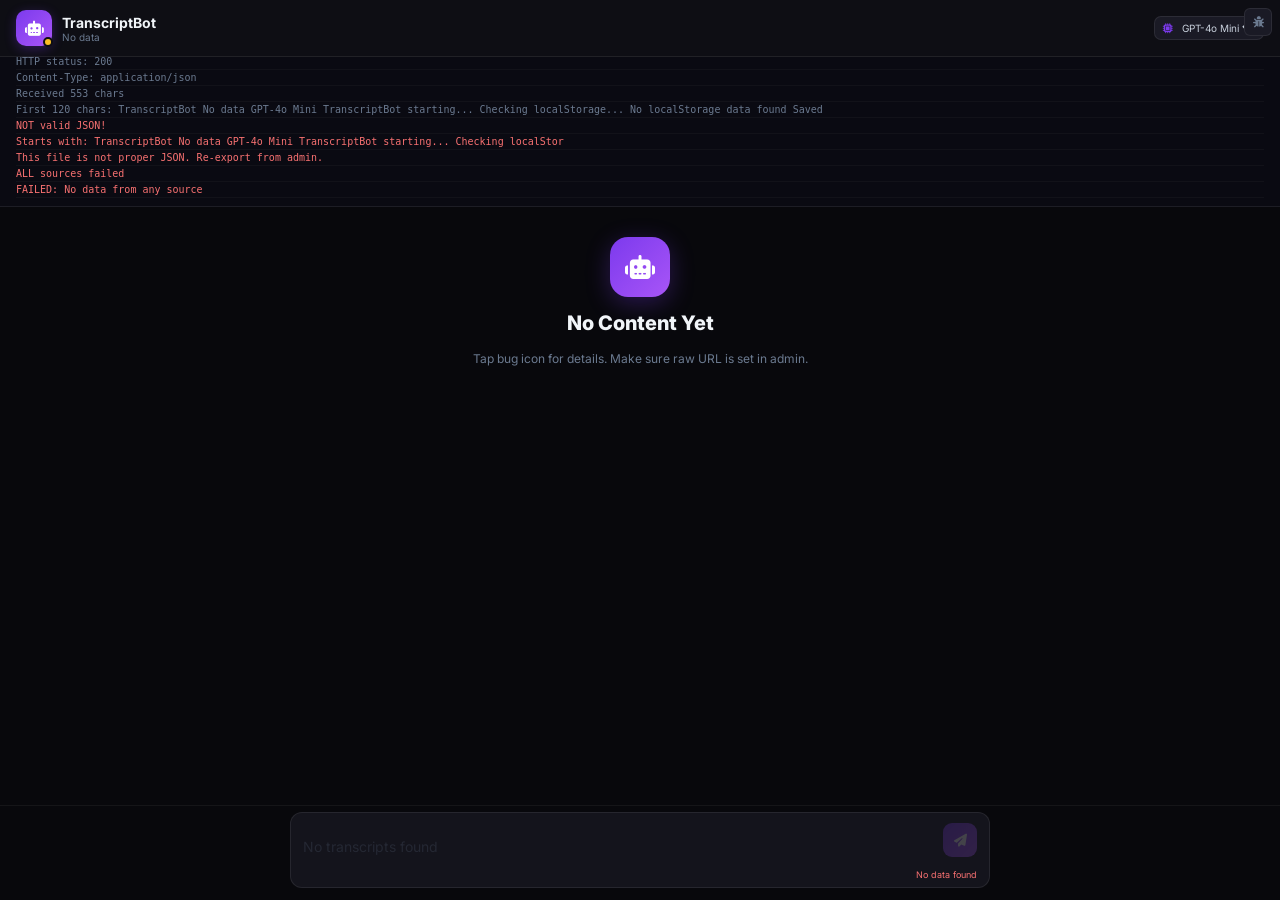
==== commit 528388d6: "Update index.html" ====
--- a/index.html
+++ b/index.html
@@ -30,27 +30,13 @@
         .mdl i{color:var(--p);font-size:10px}
         .mdl select{background:transparent;border:none;color:var(--t2);font-size:10px;font-family:inherit;outline:none;cursor:pointer}
         .mdl select option{background:var(--b3);color:var(--t1)}
-
-        /* DEBUG BOX — visible on screen */
-        .dbg-box{
-            flex-shrink:0;padding:8px 16px;background:var(--b3);
-            border-bottom:1px solid var(--br2);
-            font-size:10px;color:var(--t3);font-family:monospace;
-            max-height:120px;overflow-y:auto;
-            display:none;
-        }
+        .dbg-toggle{position:fixed;top:8px;right:8px;z-index:999;width:28px;height:28px;background:var(--b3);border:1px solid var(--br2);border-radius:6px;color:var(--t3);font-size:11px;cursor:pointer;display:flex;align-items:center;justify-content:center}
+        .dbg-box{flex-shrink:0;padding:8px 16px;background:#0a0a12;border-bottom:1px solid var(--br2);font-size:10px;color:var(--t3);font-family:monospace;max-height:150px;overflow-y:auto;display:none}
         .dbg-box.show{display:block}
-        .dbg-box .line{padding:2px 0;border-bottom:1px solid var(--br)}
+        .dbg-box .line{padding:2px 0;border-bottom:1px solid rgba(255,255,255,.03)}
         .dbg-box .ok{color:var(--ok)}
         .dbg-box .bad{color:var(--err)}
         .dbg-box .wrn{color:var(--warn)}
-        .dbg-toggle{
-            position:fixed;top:8px;right:8px;z-index:999;
-            width:28px;height:28px;background:var(--b3);border:1px solid var(--br2);
-            border-radius:6px;color:var(--t3);font-size:11px;cursor:pointer;
-            display:flex;align-items:center;justify-content:center;
-        }
-
         .fbar{flex-shrink:0;padding:8px 16px;background:var(--b1);border-bottom:1px solid var(--br);display:flex;gap:8px;align-items:center;z-index:15;flex-wrap:wrap}
         .fgroup{display:flex;align-items:center;gap:5px}
         .fgroup label{font-size:9px;font-weight:700;color:var(--t4);text-transform:uppercase;letter-spacing:.05em;display:flex;align-items:center;gap:3px;white-space:nowrap}
@@ -58,7 +44,6 @@
         .fsel{background:var(--b3);border:1px solid var(--br2);border-radius:7px;padding:5px 24px 5px 8px;color:var(--t1);font-size:11px;font-family:inherit;outline:none;cursor:pointer;appearance:none;-webkit-appearance:none;background-image:url("data:image/svg+xml,%3Csvg xmlns='http://www.w3.org/2000/svg' width='8' height='5'%3E%3Cpath d='M0 0l4 5 4-5z' fill='%236b7a90'/%3E%3C/svg%3E");background-repeat:no-repeat;background-position:right 8px center;min-width:120px;max-width:180px;transition:border-color .2s}
         .fsel:focus{border-color:var(--pg)}
         .fsel option{background:var(--b3);color:var(--t1)}
-
         .chat{flex:1;overflow-y:auto;scroll-behavior:smooth;min-height:0}
         .wel{display:flex;flex-direction:column;align-items:center;text-align:center;gap:14px;padding:30px 16px 20px;max-width:480px;margin:0 auto}
         .wel-ico{width:60px;height:60px;background:linear-gradient(135deg,var(--p),var(--p2));border-radius:18px;display:flex;align-items:center;justify-content:center;font-size:24px;color:#fff;box-shadow:0 6px 24px rgba(124,58,237,.3);animation:fl 3s ease-in-out infinite}
@@ -68,7 +53,6 @@
         .chips{display:flex;flex-wrap:wrap;gap:5px;justify-content:center;margin-top:4px}
         .chip{padding:7px 14px;background:var(--b2);border:1px solid var(--br2);border-radius:99px;font-size:11px;color:var(--t2);cursor:pointer;transition:all .2s}
         .chip:hover{background:var(--ps);border-color:var(--pg);color:var(--pt);transform:translateY(-1px)}
-
         .msgs{display:flex;flex-direction:column;gap:4px;max-width:700px;margin:0 auto;padding:0 16px 16px;width:100%}
         .m{display:flex;gap:8px;animation:ms .3s cubic-bezier(.16,1,.3,1)}
         @keyframes ms{from{opacity:0;transform:translateY(8px)}to{opacity:1;transform:translateY(0)}}
@@ -92,7 +76,6 @@
         @keyframes db{0%,80%,100%{transform:scale(1);opacity:.3}40%{transform:scale(1.3);opacity:1}}
         .stm::after{content:'';animation:blk .7s infinite;color:var(--p);margin-left:2px}
         @keyframes blk{0%,100%{opacity:1}50%{opacity:0}}
-
         .inp-area{flex-shrink:0;padding:6px 16px 12px;background:var(--b0);border-top:1px solid var(--br);z-index:10}
         .inp-box{max-width:700px;margin:0 auto;background:var(--b2);border:1.5px solid var(--br2);border-radius:12px;overflow:hidden;transition:border-color .2s,box-shadow .2s}
         .inp-box:focus-within{border-color:var(--pg);box-shadow:0 0 0 3px rgba(124,58,237,.05)}
@@ -104,7 +87,6 @@
         .snd:hover:not(:disabled){transform:translateY(-1px)}
         .snd:disabled{opacity:.2;cursor:not-allowed;transform:none;box-shadow:none}
         .inp-ft{display:flex;justify-content:flex-end;padding:2px 12px 7px;font-size:9px;color:var(--t4)}
-
         .tbox{position:fixed;bottom:12px;right:12px;z-index:99999;display:flex;flex-direction:column;gap:5px}
         .toast{display:flex;align-items:center;gap:7px;padding:9px 12px;background:var(--b2);border:1px solid var(--br2);border-radius:9px;font-size:11px;max-width:260px;box-shadow:0 8px 24px rgba(0,0,0,.4);animation:ti .25s cubic-bezier(.16,1,.3,1)}
         @keyframes ti{from{opacity:0;transform:translateX(16px)}to{opacity:1;transform:translateX(0)}}
@@ -113,7 +95,6 @@
 </head>
 <body>
 
-<!-- DEBUG TOGGLE -->
 <button class="dbg-toggle" id="dbgToggle" title="Debug"><i class="fas fa-bug"></i></button>
 
 <div class="app">
@@ -134,7 +115,6 @@
         </div>
     </div>
 
-    <!-- DEBUG BOX — visible on phone -->
     <div class="dbg-box" id="dbgBox"></div>
 
     <div class="fbar" id="fbar">
@@ -184,14 +164,19 @@
     tbox:$("tbox"), dbgBox:$("dbgBox"), dbgToggle:$("dbgToggle")
 };
 
+// ═══════════════════════════════════
 // DEBUG — visible on screen
+// ═══════════════════════════════════
 var dbgLines = [];
 function dbg(msg, type) {
     type = type || "";
     dbgLines.push({msg: msg, type: type});
     var html = "";
     for (var i = 0; i < dbgLines.length; i++) {
-        var cls = dbgLines[i].type === "ok" ? "ok" : dbgLines[i].type === "bad" ? "bad" : dbgLines[i].type === "wrn" ? "wrn" : "";
+        var cls = "";
+        if (dbgLines[i].type === "ok") cls = "ok";
+        else if (dbgLines[i].type === "bad") cls = "bad";
+        else if (dbgLines[i].type === "wrn") cls = "wrn";
         html += '<div class="line ' + cls + '">' + dbgLines[i].msg + '</div>';
     }
     D.dbgBox.innerHTML = html;
@@ -202,108 +187,171 @@
     D.dbgBox.classList.toggle("show");
 });
 
+// ═══════════════════════════════════
+// HELPERS
+// ═══════════════════════════════════
 function toast(m, t) {
     t = t || "info";
     var ic = {success:"fa-check-circle", error:"fa-times-circle", warning:"fa-exclamation-triangle", info:"fa-info-circle"};
     var d = document.createElement("div");
     d.className = "toast " + t;
-    d.innerHTML = '<i class="fas ' + (ic[t]||ic.info) + '"></i> ' + m;
+    d.innerHTML = '<i class="fas ' + (ic[t] || ic.info) + '"></i> ' + m;
     D.tbox.appendChild(d);
-    setTimeout(function() { d.style.opacity="0"; d.style.transition=".3s"; setTimeout(function(){d.remove()},300); }, 4000);
-}
-
-function fc(c) { return c.replace(/_/g," ").replace(/\b\w/g, function(x){return x.toUpperCase()}); }
-function tm() { return new Date().toLocaleTimeString([], {hour:"2-digit", minute:"2-digit"}); }
+    setTimeout(function() { d.style.opacity = "0"; d.style.transition = ".3s"; setTimeout(function() { d.remove(); }, 300); }, 4000);
+}
+
+function fc(c) { return c.replace(/_/g, " ").replace(/\b\w/g, function(x) { return x.toUpperCase(); }); }
+function tm() { return new Date().toLocaleTimeString([], {hour: "2-digit", minute: "2-digit"}); }
 function sd() { D.chat.scrollTop = D.chat.scrollHeight; }
 function fm(t) {
-    return String(t||"").replace(/&/g,"&amp;").replace(/</g,"&lt;").replace(/>/g,"&gt;")
-        .replace(/\*\*(.*?)\*\*/g,"<strong>$1</strong>").replace(/\*(.*?)\*/g,"<em>$1</em>")
-        .replace(/`([^`]+)`/g,"<code>$1</code>").replace(/\n/g,"<br>");
+    return String(t || "")
+        .replace(/&/g, "&amp;").replace(/</g, "&lt;").replace(/>/g, "&gt;")
+        .replace(/\*\*(.*?)\*\*/g, "<strong>$1</strong>")
+        .replace(/\*(.*?)\*/g, "<em>$1</em>")
+        .replace(/`([^`]+)`/g, "<code>$1</code>")
+        .replace(/\n/g, "<br>");
 }
 function online(y) { D.dot.className = y ? "dot on" : "dot"; }
-function enable() { D.inp.disabled=false; D.snd.disabled=false; D.inp.placeholder="Ask anything..."; }
-function disable(m) { D.inp.disabled=true; D.snd.disabled=true; D.inp.placeholder=m||"Wait..."; }
-function sl(ms) { return new Promise(function(r){setTimeout(r,ms)}); }
-
-// ── DATA LOADING ──
+function enable() { D.inp.disabled = false; D.snd.disabled = false; D.inp.placeholder = "Ask anything..."; }
+function disable(m) { D.inp.disabled = true; D.snd.disabled = true; D.inp.placeholder = m || "Wait..."; }
+function sl(ms) { return new Promise(function(r) { setTimeout(r, ms); }); }
+
+// ═══════════════════════════════════
+// DATA LOADING
+// ═══════════════════════════════════
 function ldLocal() {
     dbg("Checking localStorage...");
     try {
         var raw = localStorage.getItem("tb_export");
+        if (!raw) raw = localStorage.getItem("tb_admin_db");
         if (!raw) {
-            raw = localStorage.getItem("tb_admin_db");
-        }
-        if (!raw) {
-            dbg("No localStorage data found", "wrn");
+            dbg("No localStorage data", "wrn");
             return null;
         }
         dbg("Found localStorage: " + raw.length + " chars");
-        var d = JSON.parse(raw);
+
+        // Check if it starts with {
+        var trimmed = raw.trim();
+        if (trimmed.charAt(0) !== "{") {
+            dbg("localStorage not JSON, starts with: " + trimmed.slice(0, 30), "bad");
+            // Clear bad data
+            localStorage.removeItem("tb_export");
+            localStorage.removeItem("tb_admin_db");
+            return null;
+        }
+
+        var d = JSON.parse(trimmed);
         if (d && d.categories && Object.keys(d.categories).length > 0) {
             var cats = Object.keys(d.categories).length;
             var files = 0;
-            for (var i = 0; i < Object.keys(d.categories).length; i++) {
-                files += d.categories[Object.keys(d.categories)[i]].length;
+            var keys = Object.keys(d.categories);
+            for (var i = 0; i < keys.length; i++) {
+                files += d.categories[keys[i]].length;
             }
             dbg("localStorage OK: " + cats + " cats, " + files + " files", "ok");
             return d;
         }
-        dbg("localStorage has no categories", "wrn");
+        dbg("localStorage empty categories", "wrn");
         return null;
     } catch(e) {
         dbg("localStorage error: " + e.message, "bad");
+        // Clear corrupted data
+        localStorage.removeItem("tb_export");
+        localStorage.removeItem("tb_admin_db");
         return null;
     }
 }
 
 function ldUrl(url, timeout) {
     timeout = timeout || 30000;
-    dbg("Fetching URL: " + url.slice(0, 60) + "...");
+    dbg("Fetching: " + url.slice(0, 80));
 
     return new Promise(function(resolve) {
         var done = false;
         var timer = setTimeout(function() {
             if (!done) {
                 done = true;
-                dbg("Fetch TIMEOUT after " + (timeout/1000) + "s", "bad");
+                dbg("TIMEOUT after " + (timeout / 1000) + "s", "bad");
                 resolve(null);
             }
         }, timeout);
 
         fetch(url + "?nocache=" + Date.now())
         .then(function(r) {
+            dbg("HTTP status: " + r.status);
+            var ct = r.headers.get("content-type") || "unknown";
+            dbg("Content-Type: " + ct);
+
             if (!r.ok) {
-                dbg("Fetch HTTP error: " + r.status, "bad");
+                dbg("HTTP error: " + r.status, "bad");
                 if (!done) { done = true; clearTimeout(timer); resolve(null); }
                 return null;
             }
-            dbg("HTTP OK, reading body...");
+
+            // Check if GitHub is returning HTML instead of JSON
+            if (ct.indexOf("text/html") !== -1) {
+                dbg("WARNING: Server returned HTML, not JSON!", "bad");
+                dbg("Your file might not exist at this URL", "bad");
+            }
+
             return r.text();
         })
         .then(function(text) {
             if (done || !text) return;
             done = true;
             clearTimeout(timer);
+
             dbg("Received " + text.length + " chars");
+            dbg("First 120 chars: " + text.slice(0, 120));
+
+            var trimmed = text.trim();
+
+            // Check if it starts with valid JSON
+            if (trimmed.charAt(0) !== "{" && trimmed.charAt(0) !== "[") {
+                dbg("NOT valid JSON!", "bad");
+                dbg("Starts with: " + trimmed.slice(0, 80), "bad");
+                dbg("This file is not proper JSON. Re-export from admin.", "bad");
+                resolve(null);
+                return;
+            }
+
             try {
-                var d = JSON.parse(text);
+                var d = JSON.parse(trimmed);
                 if (d && d.categories && Object.keys(d.categories).length > 0) {
                     var cats = Object.keys(d.categories).length;
-                    dbg("Parsed OK: " + cats + " categories", "ok");
-                    // Try to cache
+                    var files = 0;
+                    var keys = Object.keys(d.categories);
+                    for (var i = 0; i < keys.length; i++) {
+                        files += d.categories[keys[i]].length;
+                    }
+                    dbg("Parsed OK: " + cats + " cats, " + files + " files", "ok");
+
+                    // Cache locally
                     try {
-                        localStorage.setItem("tb_export", text);
+                        localStorage.setItem("tb_export", trimmed);
                         dbg("Cached to localStorage", "ok");
                     } catch(e) {
                         dbg("Cache failed (too big): " + e.message, "wrn");
                     }
+
                     resolve(d);
                 } else {
-                    dbg("JSON has no categories", "bad");
+                    dbg("JSON has no categories field", "bad");
                     resolve(null);
                 }
             } catch(e) {
-                dbg("JSON parse error: " + e.message, "bad");
+                dbg("JSON PARSE ERROR: " + e.message, "bad");
+
+                // Find where the error is
+                var pos = -1;
+                var match = e.message.match(/position (\d+)/i);
+                if (match) {
+                    pos = parseInt(match[1]);
+                    dbg("Error at position " + pos, "bad");
+                    dbg("Near: ..." + trimmed.slice(Math.max(0, pos - 40), pos + 40) + "...", "bad");
+                }
+
+                dbg("Your JSON file has a syntax error. Re-export from admin panel.", "bad");
                 resolve(null);
             }
         })
@@ -311,7 +359,7 @@
             if (!done) {
                 done = true;
                 clearTimeout(timer);
-                dbg("Fetch error: " + e.message, "bad");
+                dbg("Network error: " + e.message, "bad");
                 resolve(null);
             }
         });
@@ -325,14 +373,18 @@
 
     // 2. Saved URL
     var url = localStorage.getItem("tb_raw_url");
-    dbg("Saved URL: " + (url ? url.slice(0, 50) + "..." : "NONE"), url ? "" : "wrn");
+    if (url) {
+        dbg("Saved URL: " + url.slice(0, 60) + "...");
+    } else {
+        dbg("Saved URL: NONE", "wrn");
+    }
 
     if (url) {
         D.status.textContent = "Loading from GitHub...";
         d = await ldUrl(url, 60000);
         if (d) return d;
 
-        // Retry
+        // Retry once
         dbg("Retrying in 3s...", "wrn");
         D.status.textContent = "Retrying...";
         await sl(3000);
@@ -351,56 +403,99 @@
 }
 
 async function waitAI(mx) {
-    mx = mx || 12000; var t = 0;
+    mx = mx || 12000;
+    var t = 0;
     while (t < mx) {
         if (typeof puter !== "undefined" && puter.ai && typeof puter.ai.chat === "function") return true;
-        await sl(250); t += 250;
+        await sl(250);
+        t += 250;
     }
     return false;
 }
 
-// ── DROPDOWNS ──
+// ═══════════════════════════════════
+// DROPDOWNS
+// ═══════════════════════════════════
 function buildCat() {
     D.catSel.innerHTML = "";
     var cats = Object.keys(S.data.categories);
-    var o = document.createElement("option"); o.value = "all"; o.textContent = "All (" + cntAll() + ")"; D.catSel.appendChild(o);
+    var o = document.createElement("option");
+    o.value = "all";
+    o.textContent = "All (" + cntAll() + ")";
+    D.catSel.appendChild(o);
     cats.forEach(function(c) {
-        var opt = document.createElement("option"); opt.value = c;
+        var opt = document.createElement("option");
+        opt.value = c;
         opt.textContent = fc(c) + " (" + S.data.categories[c].length + ")";
         D.catSel.appendChild(opt);
     });
-    D.catSel.value = "all"; buildVid();
+    D.catSel.value = "all";
+    buildVid();
 }
 
 function buildVid() {
     D.vidSel.innerHTML = "";
     var files = filesFor(S.cat);
-    if (files.length <= 1) { D.vidGroup.style.display = "none"; S.vid = "all"; return; }
+    if (files.length <= 1) {
+        D.vidGroup.style.display = "none";
+        S.vid = "all";
+        return;
+    }
     D.vidGroup.style.display = "flex";
-    var o = document.createElement("option"); o.value = "all"; o.textContent = "All (" + files.length + ")"; D.vidSel.appendChild(o);
+    var o = document.createElement("option");
+    o.value = "all";
+    o.textContent = "All (" + files.length + ")";
+    D.vidSel.appendChild(o);
     files.forEach(function(f) {
-        var opt = document.createElement("option"); opt.value = f.name;
-        opt.textContent = f.name.replace(/\.(txt|pdf)$/i,"").replace(/_/g," ");
+        var opt = document.createElement("option");
+        opt.value = f.name;
+        opt.textContent = f.name.replace(/\.(txt|pdf)$/i, "").replace(/_/g, " ");
         D.vidSel.appendChild(opt);
     });
     D.vidSel.value = "all";
 }
 
-D.catSel.addEventListener("change", function() { S.cat = D.catSel.value; S.vid = "all"; buildVid(); });
-D.vidSel.addEventListener("change", function() { S.vid = D.vidSel.value; });
+D.catSel.addEventListener("change", function() {
+    S.cat = D.catSel.value;
+    S.vid = "all";
+    buildVid();
+});
+D.vidSel.addEventListener("change", function() {
+    S.vid = D.vidSel.value;
+});
 
 function filesFor(c) {
-    if (c === "all") { var a = []; var k = Object.keys(S.data.categories); for (var i=0;i<k.length;i++) { var f = S.data.categories[k[i]]; for (var j=0;j<f.length;j++) a.push(f[j]); } return a; }
+    if (c === "all") {
+        var a = [];
+        var k = Object.keys(S.data.categories);
+        for (var i = 0; i < k.length; i++) {
+            var f = S.data.categories[k[i]];
+            for (var j = 0; j < f.length; j++) a.push(f[j]);
+        }
+        return a;
+    }
     return S.data.categories[c] || [];
 }
-function cntAll() { var n=0; var k=Object.keys(S.data.categories); for(var i=0;i<k.length;i++) n+=S.data.categories[k[i]].length; return n; }
-
-// ── SUGGESTIONS ──
+
+function cntAll() {
+    var n = 0;
+    var k = Object.keys(S.data.categories);
+    for (var i = 0; i < k.length; i++) n += S.data.categories[k[i]].length;
+    return n;
+}
+
+// ═══════════════════════════════════
+// SUGGESTIONS
+// ═══════════════════════════════════
 function buildChips() {
     D.chips.innerHTML = "";
-    var sg = (S.set.suggestions && S.set.suggestions.length) ? S.set.suggestions : ["What topics are covered?","Summarize the main points","Explain this simply"];
-    sg.slice(0,3).forEach(function(s) {
-        var c = document.createElement("div"); c.className = "chip"; c.textContent = s;
+    var sg = (S.set.suggestions && S.set.suggestions.length)
+        ? S.set.suggestions
+        : ["What topics are covered?", "Summarize the main points", "Explain this simply"];
+    sg.slice(0, 3).forEach(function(s) {
+        var c = document.createElement("div");
+        c.className = "chip";
+        c.textContent = s;
         c.addEventListener("click", function() { D.inp.value = s; send(); });
         D.chips.appendChild(c);
     });
@@ -410,108 +505,222 @@
     var s = S.set;
     if (s.botName) { D.title.textContent = s.botName; document.title = s.botName; }
     if (s.welcome) D.welP.textContent = s.welcome;
-    if (s.defaultModel) { var o = D.model.querySelector('option[value="'+s.defaultModel+'"]'); if(o) o.selected=true; }
-}
-
-// ── SEARCH ──
-function tok(t) { return String(t).toLowerCase().replace(/[^a-z0-9\s]/g," ").split(/\s+/).filter(function(w){return w.length>1}); }
+    if (s.defaultModel) {
+        var o = D.model.querySelector('option[value="' + s.defaultModel + '"]');
+        if (o) o.selected = true;
+    }
+}
+
+// ═══════════════════════════════════
+// SEARCH
+// ═══════════════════════════════════
+function tok(t) {
+    return String(t).toLowerCase().replace(/[^a-z0-9\s]/g, " ").split(/\s+/).filter(function(w) { return w.length > 1; });
+}
 
 function sc(chunk, q) {
-    var ct=tok(chunk); var qt=tok(q); var cs=new Set(ct); var s=0;
-    if(chunk.toLowerCase().indexOf(q.toLowerCase())!==-1) s+=20;
-    qt.forEach(function(w){ if(cs.has(w)) s+=4; ct.forEach(function(c){ if(c.length>2&&w.length>2&&(c.indexOf(w)!==-1||w.indexOf(c)!==-1)) s+=1; }); });
-    if(ct.length>20&&ct.length<400) s+=2;
+    var ct = tok(chunk);
+    var qt = tok(q);
+    var cs = new Set(ct);
+    var s = 0;
+    if (chunk.toLowerCase().indexOf(q.toLowerCase()) !== -1) s += 20;
+    qt.forEach(function(w) {
+        if (cs.has(w)) s += 4;
+        ct.forEach(function(c) {
+            if (c.length > 2 && w.length > 2 && (c.indexOf(w) !== -1 || w.indexOf(c) !== -1)) s += 1;
+        });
+    });
+    if (ct.length > 20 && ct.length < 400) s += 2;
     return s;
 }
 
 function sPrimary(q) {
-    var tk=Math.max(parseInt(S.set.topK)||5,8);
-    var cats=S.cat==="all"?Object.keys(S.data.categories):[S.cat]; var r=[];
-    cats.forEach(function(c){ var fs=S.data.categories[c]||[]; fs.forEach(function(f){ if(S.vid!=="all"&&f.name!==S.vid) return; (f.chunks||[]).forEach(function(ch){ var s=sc(ch,q); if(s>0) r.push({chunk:ch,score:s,cat:c,file:f.name}); }); }); });
-    r.sort(function(a,b){return b.score-a.score}); return r.slice(0,tk);
+    var tk = Math.max(parseInt(S.set.topK) || 5, 8);
+    var cats = S.cat === "all" ? Object.keys(S.data.categories) : [S.cat];
+    var r = [];
+    cats.forEach(function(c) {
+        var fs = S.data.categories[c] || [];
+        fs.forEach(function(f) {
+            if (S.vid !== "all" && f.name !== S.vid) return;
+            (f.chunks || []).forEach(function(ch) {
+                var s = sc(ch, q);
+                if (s > 0) r.push({chunk: ch, score: s, cat: c, file: f.name});
+            });
+        });
+    });
+    r.sort(function(a, b) { return b.score - a.score; });
+    return r.slice(0, tk);
 }
 
 function sBroad(q) {
-    var cats=S.cat==="all"?Object.keys(S.data.categories):[S.cat]; var r=[]; var qw=tok(q);
-    cats.forEach(function(c){ var fs=S.data.categories[c]||[]; fs.forEach(function(f){ if(S.vid!=="all"&&f.name!==S.vid) return; var ch=f.chunks||[]; if(ch.length>0) r.push({chunk:ch[0],score:.5,cat:c,file:f.name}); ch.forEach(function(ck){ var cl=ck.toLowerCase(); var ok=false; qw.forEach(function(w){if(cl.indexOf(w)!==-1)ok=true}); if(ok) r.push({chunk:ck,score:1,cat:c,file:f.name}); }); }); });
-    return r.slice(0,6);
-}
-
-function merge(a,b) { var seen={}; var m=[]; a.concat(b).forEach(function(i){ var k=i.chunk.slice(0,80); if(!seen[k]){seen[k]=true;m.push(i)} }); return m.slice(0,12); }
+    var cats = S.cat === "all" ? Object.keys(S.data.categories) : [S.cat];
+    var r = [];
+    var qw = tok(q);
+    cats.forEach(function(c) {
+        var fs = S.data.categories[c] || [];
+        fs.forEach(function(f) {
+            if (S.vid !== "all" && f.name !== S.vid) return;
+            var ch = f.chunks || [];
+            if (ch.length > 0) r.push({chunk: ch[0], score: 0.5, cat: c, file: f.name});
+            ch.forEach(function(ck) {
+                var cl = ck.toLowerCase();
+                var ok = false;
+                qw.forEach(function(w) { if (cl.indexOf(w) !== -1) ok = true; });
+                if (ok) r.push({chunk: ck, score: 1, cat: c, file: f.name});
+            });
+        });
+    });
+    return r.slice(0, 6);
+}
+
+function merge(a, b) {
+    var seen = {};
+    var m = [];
+    a.concat(b).forEach(function(i) {
+        var k = i.chunk.slice(0, 80);
+        if (!seen[k]) { seen[k] = true; m.push(i); }
+    });
+    return m.slice(0, 12);
+}
 
 function ctx(chunks) {
-    if(chunks.length===0){ var all=[]; var cats=S.cat==="all"?Object.keys(S.data.categories):[S.cat]; cats.forEach(function(c){ var fs=S.data.categories[c]||[]; fs.forEach(function(f){ if(S.vid!=="all"&&f.name!==S.vid)return; var p=(f.chunks||[]).slice(0,3).join(" "); all.push("["+fc(c)+" / "+f.name.replace(/\.(txt|pdf)$/i,"")+"]\n"+p); }); }); return all.join("\n\n---\n\n")||"No content."; }
-    return chunks.map(function(r){ return "["+fc(r.cat)+" / "+r.file.replace(/\.(txt|pdf)$/i,"")+"]\n"+r.chunk; }).join("\n\n---\n\n");
-}
-
-// ── MESSAGES ──
+    if (chunks.length === 0) {
+        var all = [];
+        var cats = S.cat === "all" ? Object.keys(S.data.categories) : [S.cat];
+        cats.forEach(function(c) {
+            var fs = S.data.categories[c] || [];
+            fs.forEach(function(f) {
+                if (S.vid !== "all" && f.name !== S.vid) return;
+                var p = (f.chunks || []).slice(0, 3).join(" ");
+                all.push("[" + fc(c) + " / " + f.name.replace(/\.(txt|pdf)$/i, "") + "]\n" + p);
+            });
+        });
+        return all.join("\n\n---\n\n") || "No content.";
+    }
+    return chunks.map(function(r) {
+        return "[" + fc(r.cat) + " / " + r.file.replace(/\.(txt|pdf)$/i, "") + "]\n" + r.chunk;
+    }).join("\n\n---\n\n");
+}
+
+// ═══════════════════════════════════
+// MESSAGES
+// ═══════════════════════════════════
 function addM(role, content, streaming) {
     D.wel.style.display = "none";
-    var w = document.createElement("div"); w.className = "m " + (role==="user"?"u":"b");
-    var ic = role==="user"?"fa-user":"fa-robot";
+    var w = document.createElement("div");
+    w.className = "m " + (role === "user" ? "u" : "b");
+    var ic = role === "user" ? "fa-user" : "fa-robot";
     if (streaming) {
-        w.innerHTML = '<div class="m-av"><i class="fas '+ic+'"></i></div><div class="m-bd"><div class="m-bb stm"><div class="dots"><span></span><span></span><span></span></div></div><div class="m-ft"><span>'+tm()+'</span></div></div>';
+        w.innerHTML = '<div class="m-av"><i class="fas ' + ic + '"></i></div><div class="m-bd"><div class="m-bb stm"><div class="dots"><span></span><span></span><span></span></div></div><div class="m-ft"><span>' + tm() + '</span></div></div>';
     } else {
-        w.innerHTML = '<div class="m-av"><i class="fas '+ic+'"></i></div><div class="m-bd"><div class="m-bb">'+fm(content)+'</div><div class="m-ft"><span>'+tm()+'</span></div></div>';
-    }
-    D.msgs.appendChild(w); sd(); return w;
-}
-
-// ── SEND ──
+        w.innerHTML = '<div class="m-av"><i class="fas ' + ic + '"></i></div><div class="m-bd"><div class="m-bb">' + fm(content) + '</div><div class="m-ft"><span>' + tm() + '</span></div></div>';
+    }
+    D.msgs.appendChild(w);
+    sd();
+    return w;
+}
+
+// ═══════════════════════════════════
+// SEND
+// ═══════════════════════════════════
 async function send() {
-    var t = D.inp.value.trim(); if(!t||S.busy) return;
-    if(typeof puter==="undefined"||!puter.ai){toast("AI not ready","warning");return}
-    if(!S.data){toast("No data","error");return}
-    S.busy=true; D.snd.disabled=true; D.inp.value=""; D.inp.style.height="auto";
-    addM("user",t); S.hist.push({role:"user",content:t});
-
-    var p=sPrimary(t); var b=sBroad(t); var all=merge(p,b); var c=ctx(all);
-
-    var sys="You are an expert AI assistant with full access to video transcript content.\n\n"
-        +"YOUR MISSION: Answer completely and helpfully.\n\n"
-        +"RULES:\n"
-        +"- Answer from ANY angle\n"
-        +"- If concept is covered, STILL ANSWER even if exact words differ\n"
-        +"- Combine multiple sections for complete answers\n"
-        +"- Summarize, explain, compare, list as asked\n"
-        +"- Use conversation history for follow-ups\n"
-        +"- NEVER refuse reasonable questions\n"
-        +"- Be thorough and use formatting\n\n"
-        +"TRANSCRIPTS:\n==================\n"+c+"\n==================\n\n"
-        +"Answer thoroughly.";
-
-    var msgs=[{role:"system",content:sys}];
-    var h=S.hist.slice(-12); for(var i=0;i<h.length;i++) msgs.push(h[i]);
-
-    var model=D.model.value||"gpt-4o-mini";
-    var el=addM("bot","",true); var bb=el.querySelector(".m-bb"); var ft=el.querySelector(".m-ft"); var full="";
+    var t = D.inp.value.trim();
+    if (!t || S.busy) return;
+    if (typeof puter === "undefined" || !puter.ai) { toast("AI not ready", "warning"); return; }
+    if (!S.data) { toast("No data", "error"); return; }
+
+    S.busy = true;
+    D.snd.disabled = true;
+    D.inp.value = "";
+    D.inp.style.height = "auto";
+
+    addM("user", t);
+    S.hist.push({role: "user", content: t});
+
+    var p = sPrimary(t);
+    var b = sBroad(t);
+    var all = merge(p, b);
+    var c = ctx(all);
+
+    var sys = "You are an expert AI assistant with full access to video transcript content.\n\n"
+        + "YOUR MISSION: Answer completely and helpfully.\n\n"
+        + "RULES:\n"
+        + "- Answer from ANY angle\n"
+        + "- If concept is covered, STILL ANSWER even if exact words differ\n"
+        + "- Combine multiple sections for complete answers\n"
+        + "- Summarize, explain, compare, list as asked\n"
+        + "- Use conversation history for follow-ups\n"
+        + "- NEVER refuse reasonable questions\n"
+        + "- Be thorough and use formatting\n\n"
+        + "TRANSCRIPTS:\n==================\n" + c + "\n==================\n\n"
+        + "Answer thoroughly.";
+
+    var msgs = [{role: "system", content: sys}];
+    var h = S.hist.slice(-12);
+    for (var i = 0; i < h.length; i++) msgs.push(h[i]);
+
+    var model = D.model.value || "gpt-4o-mini";
+    var el = addM("bot", "", true);
+    var bb = el.querySelector(".m-bb");
+    var ft = el.querySelector(".m-ft");
+    var full = "";
 
     try {
-        var stream=await puter.ai.chat(msgs,{model:model,stream:true});
-        bb.innerHTML=""; bb.classList.add("stm");
-        for await(var part of stream){ var tk=(part&&part.text)?part.text:""; full+=tk; bb.innerHTML=fm(full); sd(); }
+        var stream = await puter.ai.chat(msgs, {model: model, stream: true});
+        bb.innerHTML = "";
+        bb.classList.add("stm");
+        for await (var part of stream) {
+            var tk = (part && part.text) ? part.text : "";
+            full += tk;
+            bb.innerHTML = fm(full);
+            sd();
+        }
         bb.classList.remove("stm");
-        if(all.length>0){ var seen={}; all.slice(0,3).forEach(function(c){ var k=fc(c.cat)+">"+c.file.replace(/\.(txt|pdf)$/i,""); if(!seen[k]){seen[k]=true;var tg=document.createElement("span");tg.className="src";tg.textContent=k;ft.appendChild(tg)} }); }
-        S.hist.push({role:"assistant",content:full});
+        if (all.length > 0) {
+            var seen = {};
+            all.slice(0, 3).forEach(function(c) {
+                var k = fc(c.cat) + " > " + c.file.replace(/\.(txt|pdf)$/i, "");
+                if (!seen[k]) {
+                    seen[k] = true;
+                    var tg = document.createElement("span");
+                    tg.className = "src";
+                    tg.textContent = k;
+                    ft.appendChild(tg);
+                }
+            });
+        }
+        S.hist.push({role: "assistant", content: full});
     } catch(err) {
         bb.classList.remove("stm");
-        bb.innerHTML='<span style="color:var(--err)">Error: '+(err.message||"Try again")+'</span>';
-    }
-    S.busy=false; D.snd.disabled=false; D.inp.focus();
-}
-
-// ── EVENTS ──
+        bb.innerHTML = '<span style="color:var(--err)">Error: ' + (err.message || "Try again") + '</span>';
+    }
+
+    S.busy = false;
+    D.snd.disabled = false;
+    D.inp.focus();
+}
+
+// ═══════════════════════════════════
+// EVENTS
+// ═══════════════════════════════════
 D.snd.addEventListener("click", send);
-D.inp.addEventListener("keydown", function(e){ if(e.key==="Enter"&&!e.shiftKey){e.preventDefault();send()} });
-D.inp.addEventListener("input", function(){ D.inp.style.height="auto"; D.inp.style.height=Math.min(D.inp.scrollHeight,100)+"px"; });
-
-// ── BOOT ──
+D.inp.addEventListener("keydown", function(e) {
+    if (e.key === "Enter" && !e.shiftKey) { e.preventDefault(); send(); }
+});
+D.inp.addEventListener("input", function() {
+    D.inp.style.height = "auto";
+    D.inp.style.height = Math.min(D.inp.scrollHeight, 100) + "px";
+});
+
+// ═══════════════════════════════════
+// BOOT
+// ═══════════════════════════════════
 async function boot() {
     dbg("TranscriptBot starting...");
     D.status.textContent = "Loading...";
     D.stat.innerHTML = '<i class="fas fa-spinner fa-spin"></i> Loading...';
 
-    // Show debug automatically on first load
+    // Show debug on start
     D.dbgBox.classList.add("show");
 
     var data = await ldData();
@@ -522,7 +731,7 @@
         D.stat.innerHTML = '<span style="color:var(--err)">No data found</span>';
         disable("No transcripts found");
         D.welH.textContent = "No Content Yet";
-        D.welP.textContent = "Could not load transcripts. Tap the bug icon (top-right) to see details. Make sure the GitHub raw URL is set in admin panel.";
+        D.welP.textContent = "Tap bug icon for details. Make sure raw URL is set in admin.";
         D.chips.style.display = "none";
         D.fbar.style.display = "none";
         return;
@@ -535,7 +744,9 @@
     dbg("SUCCESS: " + tf + " files, " + tc + " categories", "ok");
     D.status.textContent = tf + " files, " + tc + " cats";
 
-    applySets(); buildCat(); buildChips();
+    applySets();
+    buildCat();
+    buildChips();
 
     // Hide debug after success
     setTimeout(function() { D.dbgBox.classList.remove("show"); }, 3000);
@@ -544,13 +755,18 @@
     toast("Loaded " + tf + " transcripts", "success");
 
     waitAI(15000).then(function() {
-        S.rdy = true; enable(); online(true);
+        S.rdy = true;
+        enable();
+        online(true);
         D.stat.innerHTML = '<i class="fas fa-circle" style="color:var(--ok);font-size:7px"></i> Ready';
         dbg("AI connected", "ok");
     });
 
     setTimeout(function() {
-        if (!S.rdy) { S.rdy=true; enable(); online(true);
+        if (!S.rdy) {
+            S.rdy = true;
+            enable();
+            online(true);
             D.stat.innerHTML = '<i class="fas fa-circle" style="color:var(--ok);font-size:7px"></i> Ready';
         }
     }, 3000);
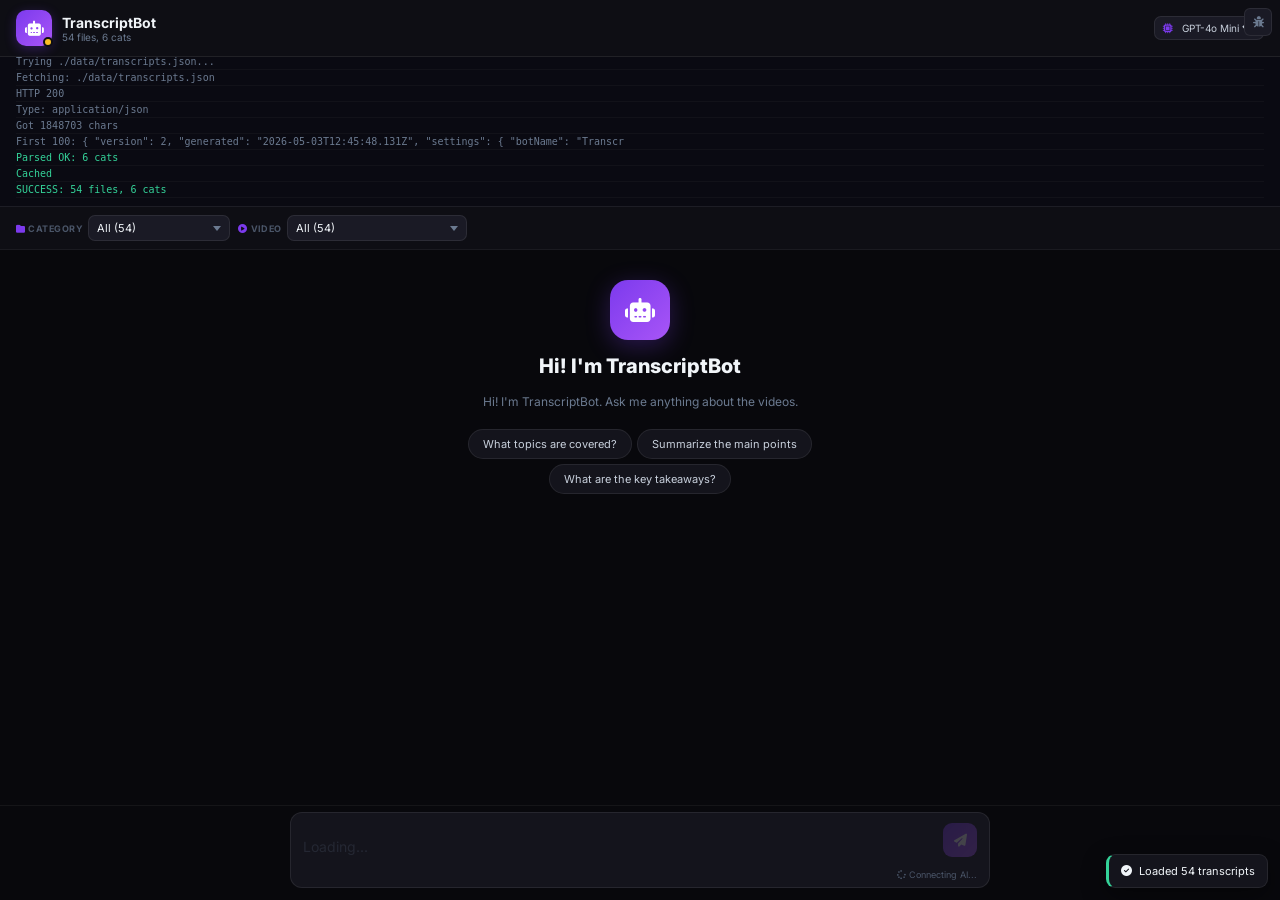
==== commit f1a886c4: "Update index.html" ====
--- a/index.html
+++ b/index.html
@@ -13,7 +13,7 @@
             --b0:#08080c;--b1:#0e0e14;--b2:#14141c;--b3:#1a1a25;--b4:#21212f;--b5:#2a2a3a;
             --br:rgba(255,255,255,.05);--br2:rgba(255,255,255,.08);
             --t1:#f1f5f9;--t2:#c8d0dc;--t3:#6b7a90;--t4:#4a5568;
-            --ok:#34d399;--err:#f87171;--warn:#fbbf24
+            --ok:#34d399;--err:#f87171;--warn:#fbbf24;--blue:#60a5fa;--teal:#2dd4bf
         }
         html,body{height:100%;font-family:'Inter',-apple-system,sans-serif;background:var(--b0);color:var(--t1);overflow:hidden;-webkit-font-smoothing:antialiased}
         ::-webkit-scrollbar{width:5px}::-webkit-scrollbar-thumb{background:var(--b5);border-radius:99px}
@@ -34,9 +34,7 @@
         .dbg-box{flex-shrink:0;padding:8px 16px;background:#0a0a12;border-bottom:1px solid var(--br2);font-size:10px;color:var(--t3);font-family:monospace;max-height:150px;overflow-y:auto;display:none}
         .dbg-box.show{display:block}
         .dbg-box .line{padding:2px 0;border-bottom:1px solid rgba(255,255,255,.03)}
-        .dbg-box .ok{color:var(--ok)}
-        .dbg-box .bad{color:var(--err)}
-        .dbg-box .wrn{color:var(--warn)}
+        .dbg-box .ok{color:var(--ok)}.dbg-box .bad{color:var(--err)}.dbg-box .wrn{color:var(--warn)}
         .fbar{flex-shrink:0;padding:8px 16px;background:var(--b1);border-bottom:1px solid var(--br);display:flex;gap:8px;align-items:center;z-index:15;flex-wrap:wrap}
         .fgroup{display:flex;align-items:center;gap:5px}
         .fgroup label{font-size:9px;font-weight:700;color:var(--t4);text-transform:uppercase;letter-spacing:.05em;display:flex;align-items:center;gap:3px;white-space:nowrap}
@@ -61,7 +59,7 @@
         .m-av{width:28px;height:28px;border-radius:8px;display:flex;align-items:center;justify-content:center;font-size:11px;flex-shrink:0;margin-top:2px}
         .m.u .m-av{background:linear-gradient(135deg,var(--p),var(--p2));color:#fff}
         .m.b .m-av{background:var(--b3);border:1px solid var(--br2);color:var(--pt)}
-        .m-bd{display:flex;flex-direction:column;gap:3px;min-width:0}
+        .m-bd{display:flex;flex-direction:column;gap:3px;min-width:0;width:100%}
         .m-bb{padding:10px 14px;font-size:13px;line-height:1.7;word-break:break-word}
         .m.u .m-bb{background:linear-gradient(135deg,var(--p),var(--p2));color:#fff;border-radius:14px 4px 14px 14px;box-shadow:0 2px 10px rgba(124,58,237,.2)}
         .m.b .m-bb{background:var(--b2);color:var(--t2);border:1px solid var(--br);border-radius:4px 14px 14px 14px}
@@ -76,6 +74,91 @@
         @keyframes db{0%,80%,100%{transform:scale(1);opacity:.3}40%{transform:scale(1.3);opacity:1}}
         .stm::after{content:'';animation:blk .7s infinite;color:var(--p);margin-left:2px}
         @keyframes blk{0%,100%{opacity:1}50%{opacity:0}}
+
+        /* FOLLOW-UP OPTIONS BOX */
+        .followup-box{
+            margin-top:6px;background:var(--b3);border:1px solid var(--br2);
+            border-radius:12px;overflow:hidden;animation:ms .3s cubic-bezier(.16,1,.3,1);
+        }
+        .followup-header{
+            display:flex;align-items:center;gap:6px;padding:10px 14px;
+            border-bottom:1px solid var(--br);font-size:11px;font-weight:700;
+            color:var(--teal);text-transform:uppercase;letter-spacing:.04em;
+        }
+        .followup-header i{font-size:12px}
+        .followup-options{padding:8px;display:flex;flex-direction:column;gap:4px}
+        .followup-opt{
+            display:flex;align-items:center;gap:8px;padding:9px 12px;
+            background:var(--b4);border:1px solid var(--br);border-radius:8px;
+            cursor:pointer;transition:all .2s;font-size:12px;color:var(--t2);
+        }
+        .followup-opt:hover{
+            background:var(--ps);border-color:var(--pg);color:var(--pt);
+            transform:translateX(4px);
+        }
+        .followup-opt .opt-num{
+            width:20px;height:20px;background:var(--pg);color:var(--pt);
+            border-radius:6px;display:flex;align-items:center;justify-content:center;
+            font-size:10px;font-weight:700;flex-shrink:0;
+        }
+        .followup-opt .opt-text{flex:1;line-height:1.4}
+
+        /* THINK BOX — user's own answer */
+        .think-box{
+            margin-top:6px;background:var(--b3);border:1px solid var(--br2);
+            border-radius:12px;overflow:hidden;animation:ms .3s cubic-bezier(.16,1,.3,1);
+        }
+        .think-header{
+            display:flex;align-items:center;gap:6px;padding:10px 14px;
+            border-bottom:1px solid var(--br);font-size:11px;font-weight:700;
+            color:var(--warn);text-transform:uppercase;letter-spacing:.04em;
+        }
+        .think-header i{font-size:12px}
+        .think-body{padding:10px}
+        .think-input{
+            width:100%;background:var(--b4);border:1px solid var(--br2);
+            border-radius:8px;padding:10px 12px;color:var(--t1);font-size:12px;
+            font-family:inherit;outline:none;resize:vertical;min-height:50px;
+            line-height:1.5;transition:border-color .2s;
+        }
+        .think-input:focus{border-color:var(--pg)}
+        .think-input::placeholder{color:var(--t4)}
+        .think-actions{display:flex;gap:6px;margin-top:8px;justify-content:flex-end}
+        .think-btn{
+            padding:7px 14px;border-radius:7px;font-size:11px;font-weight:600;
+            cursor:pointer;font-family:inherit;display:flex;align-items:center;
+            gap:5px;transition:all .2s;border:none;
+        }
+        .think-submit{background:linear-gradient(135deg,var(--p),var(--p2));color:#fff;box-shadow:0 2px 8px rgba(124,58,237,.2)}
+        .think-submit:hover{transform:translateY(-1px)}
+        .think-compare{background:var(--b4);color:var(--teal);border:1px solid rgba(45,212,191,.2)}
+        .think-compare:hover{background:rgba(45,212,191,.06)}
+        .think-skip{background:transparent;color:var(--t3);border:1px solid var(--br2)}
+        .think-skip:hover{color:var(--t2)}
+
+        /* COMPARISON BOX */
+        .compare-box{
+            margin-top:6px;background:var(--b3);border:1px solid rgba(45,212,191,.15);
+            border-radius:12px;overflow:hidden;animation:ms .3s cubic-bezier(.16,1,.3,1);
+        }
+        .compare-header{
+            display:flex;align-items:center;gap:6px;padding:10px 14px;
+            border-bottom:1px solid var(--br);font-size:11px;font-weight:700;
+            color:var(--teal);text-transform:uppercase;letter-spacing:.04em;
+        }
+        .compare-header i{font-size:12px}
+        .compare-body{padding:12px;font-size:12px;color:var(--t2);line-height:1.7}
+        .compare-body strong{color:var(--teal)}
+
+        /* IMPROVEMENT BADGE */
+        .improve-badge{
+            display:inline-flex;align-items:center;gap:4px;
+            background:rgba(96,165,250,.08);color:var(--blue);
+            padding:3px 8px;border-radius:99px;font-size:9px;font-weight:600;
+            border:1px solid rgba(96,165,250,.15);margin-top:4px;
+        }
+        .improve-badge i{font-size:8px}
+
         .inp-area{flex-shrink:0;padding:6px 16px 12px;background:var(--b0);border-top:1px solid var(--br);z-index:10}
         .inp-box{max-width:700px;margin:0 auto;background:var(--b2);border:1.5px solid var(--br2);border-radius:12px;overflow:hidden;transition:border-color .2s,box-shadow .2s}
         .inp-box:focus-within{border-color:var(--pg);box-shadow:0 0 0 3px rgba(124,58,237,.05)}
@@ -90,13 +173,11 @@
         .tbox{position:fixed;bottom:12px;right:12px;z-index:99999;display:flex;flex-direction:column;gap:5px}
         .toast{display:flex;align-items:center;gap:7px;padding:9px 12px;background:var(--b2);border:1px solid var(--br2);border-radius:9px;font-size:11px;max-width:260px;box-shadow:0 8px 24px rgba(0,0,0,.4);animation:ti .25s cubic-bezier(.16,1,.3,1)}
         @keyframes ti{from{opacity:0;transform:translateX(16px)}to{opacity:1;transform:translateX(0)}}
-        .toast.success{border-left:3px solid var(--ok)}.toast.error{border-left:3px solid var(--err)}.toast.warning{border-left:3px solid var(--warn)}.toast.info{border-left:3px solid #60a5fa}
+        .toast.success{border-left:3px solid var(--ok)}.toast.error{border-left:3px solid var(--err)}.toast.warning{border-left:3px solid var(--warn)}.toast.info{border-left:3px solid var(--blue)}
     </style>
 </head>
 <body>
-
 <button class="dbg-toggle" id="dbgToggle" title="Debug"><i class="fas fa-bug"></i></button>
-
 <div class="app">
     <div class="topbar">
         <div class="topbar-l">
@@ -114,14 +195,11 @@
             </div>
         </div>
     </div>
-
     <div class="dbg-box" id="dbgBox"></div>
-
     <div class="fbar" id="fbar">
         <div class="fgroup"><label><i class="fas fa-folder"></i> Category</label><select class="fsel" id="catSel"></select></div>
         <div class="fgroup" id="vidGroup" style="display:none"><label><i class="fas fa-play-circle"></i> Video</label><select class="fsel" id="vidSel"></select></div>
     </div>
-
     <div class="chat" id="chat">
         <div class="wel" id="wel">
             <div class="wel-ico"><i class="fas fa-robot"></i></div>
@@ -131,7 +209,6 @@
         </div>
         <div class="msgs" id="msgs"></div>
     </div>
-
     <div class="inp-area">
         <div class="inp-box">
             <div class="inp-row">
@@ -142,487 +219,482 @@
         </div>
     </div>
 </div>
-
 <div class="tbox" id="tbox"></div>
-
 <script src="https://js.puter.com/v2/"></script>
 <script>
 (function(){
 "use strict";
 
-var S = {data:null, set:{}, cat:"all", vid:"all", hist:[], busy:false, rdy:false};
-
-function $(id) { return document.getElementById(id); }
-
+// *** CHANGE THIS TO YOUR RAW GITHUB URL ***
+var HARDCODED_URL = "https://raw.githubusercontent.com/ProRayyan/Answer-my-questions/main/data/transcripts.json";
+
+var S = {data:null, set:{}, cat:"all", vid:"all", hist:[], busy:false, rdy:false, lastBotAnswer:""};
+
+function $(id){return document.getElementById(id)}
 var D = {
-    dot:$("dot"), title:$("botTitle"), status:$("statusText"),
-    catSel:$("catSel"), vidSel:$("vidSel"), vidGroup:$("vidGroup"),
-    fbar:$("fbar"), model:$("modelPicker"),
-    chat:$("chat"), wel:$("wel"), welH:$("welH"), welP:$("welP"),
-    chips:$("chips"), msgs:$("msgs"),
-    inp:$("inp"), snd:$("snd"), stat:$("stat"),
-    tbox:$("tbox"), dbgBox:$("dbgBox"), dbgToggle:$("dbgToggle")
+    dot:$("dot"),title:$("botTitle"),status:$("statusText"),
+    catSel:$("catSel"),vidSel:$("vidSel"),vidGroup:$("vidGroup"),
+    fbar:$("fbar"),model:$("modelPicker"),
+    chat:$("chat"),wel:$("wel"),welH:$("welH"),welP:$("welP"),
+    chips:$("chips"),msgs:$("msgs"),
+    inp:$("inp"),snd:$("snd"),stat:$("stat"),
+    tbox:$("tbox"),dbgBox:$("dbgBox"),dbgToggle:$("dbgToggle")
 };
 
-// ═══════════════════════════════════
-// DEBUG — visible on screen
-// ═══════════════════════════════════
-var dbgLines = [];
-function dbg(msg, type) {
-    type = type || "";
-    dbgLines.push({msg: msg, type: type});
-    var html = "";
-    for (var i = 0; i < dbgLines.length; i++) {
-        var cls = "";
-        if (dbgLines[i].type === "ok") cls = "ok";
-        else if (dbgLines[i].type === "bad") cls = "bad";
-        else if (dbgLines[i].type === "wrn") cls = "wrn";
-        html += '<div class="line ' + cls + '">' + dbgLines[i].msg + '</div>';
-    }
-    D.dbgBox.innerHTML = html;
-    D.dbgBox.scrollTop = D.dbgBox.scrollHeight;
-}
-
-D.dbgToggle.addEventListener("click", function() {
-    D.dbgBox.classList.toggle("show");
-});
-
-// ═══════════════════════════════════
-// HELPERS
-// ═══════════════════════════════════
-function toast(m, t) {
-    t = t || "info";
-    var ic = {success:"fa-check-circle", error:"fa-times-circle", warning:"fa-exclamation-triangle", info:"fa-info-circle"};
-    var d = document.createElement("div");
-    d.className = "toast " + t;
-    d.innerHTML = '<i class="fas ' + (ic[t] || ic.info) + '"></i> ' + m;
+var dbgLines=[];
+function dbg(msg,type){
+    type=type||"";dbgLines.push({msg:msg,type:type});
+    var html="";for(var i=0;i<dbgLines.length;i++){
+        var cls=dbgLines[i].type==="ok"?"ok":dbgLines[i].type==="bad"?"bad":dbgLines[i].type==="wrn"?"wrn":"";
+        html+='<div class="line '+cls+'">'+dbgLines[i].msg+'</div>';
+    }
+    D.dbgBox.innerHTML=html;D.dbgBox.scrollTop=D.dbgBox.scrollHeight;
+}
+D.dbgToggle.addEventListener("click",function(){D.dbgBox.classList.toggle("show")});
+
+function toast(m,t){
+    t=t||"info";var ic={success:"fa-check-circle",error:"fa-times-circle",warning:"fa-exclamation-triangle",info:"fa-info-circle"};
+    var d=document.createElement("div");d.className="toast "+t;
+    d.innerHTML='<i class="fas '+(ic[t]||ic.info)+'"></i> '+m;
     D.tbox.appendChild(d);
-    setTimeout(function() { d.style.opacity = "0"; d.style.transition = ".3s"; setTimeout(function() { d.remove(); }, 300); }, 4000);
-}
-
-function fc(c) { return c.replace(/_/g, " ").replace(/\b\w/g, function(x) { return x.toUpperCase(); }); }
-function tm() { return new Date().toLocaleTimeString([], {hour: "2-digit", minute: "2-digit"}); }
-function sd() { D.chat.scrollTop = D.chat.scrollHeight; }
-function fm(t) {
-    return String(t || "")
-        .replace(/&/g, "&amp;").replace(/</g, "&lt;").replace(/>/g, "&gt;")
-        .replace(/\*\*(.*?)\*\*/g, "<strong>$1</strong>")
-        .replace(/\*(.*?)\*/g, "<em>$1</em>")
-        .replace(/`([^`]+)`/g, "<code>$1</code>")
-        .replace(/\n/g, "<br>");
-}
-function online(y) { D.dot.className = y ? "dot on" : "dot"; }
-function enable() { D.inp.disabled = false; D.snd.disabled = false; D.inp.placeholder = "Ask anything..."; }
-function disable(m) { D.inp.disabled = true; D.snd.disabled = true; D.inp.placeholder = m || "Wait..."; }
-function sl(ms) { return new Promise(function(r) { setTimeout(r, ms); }); }
-
-// ═══════════════════════════════════
-// DATA LOADING
-// ═══════════════════════════════════
-function ldLocal() {
+    setTimeout(function(){d.style.opacity="0";d.style.transition=".3s";setTimeout(function(){d.remove()},300)},4000);
+}
+
+function fc(c){return c.replace(/_/g," ").replace(/\b\w/g,function(x){return x.toUpperCase()})}
+function tm(){return new Date().toLocaleTimeString([],{hour:"2-digit",minute:"2-digit"})}
+function sd(){D.chat.scrollTop=D.chat.scrollHeight}
+function fm(t){
+    return String(t||"").replace(/&/g,"&amp;").replace(/</g,"&lt;").replace(/>/g,"&gt;")
+        .replace(/\*\*(.*?)\*\*/g,"<strong>$1</strong>").replace(/\*(.*?)\*/g,"<em>$1</em>")
+        .replace(/`([^`]+)`/g,"<code>$1</code>").replace(/\n/g,"<br>");
+}
+function online(y){D.dot.className=y?"dot on":"dot"}
+function enable(){D.inp.disabled=false;D.snd.disabled=false;D.inp.placeholder="Ask anything..."}
+function disable(m){D.inp.disabled=true;D.snd.disabled=true;D.inp.placeholder=m||"Wait..."}
+function sl(ms){return new Promise(function(r){setTimeout(r,ms)})}
+
+// DATA
+function ldLocal(){
     dbg("Checking localStorage...");
-    try {
-        var raw = localStorage.getItem("tb_export");
-        if (!raw) raw = localStorage.getItem("tb_admin_db");
-        if (!raw) {
-            dbg("No localStorage data", "wrn");
-            return null;
-        }
-        dbg("Found localStorage: " + raw.length + " chars");
-
-        // Check if it starts with {
-        var trimmed = raw.trim();
-        if (trimmed.charAt(0) !== "{") {
-            dbg("localStorage not JSON, starts with: " + trimmed.slice(0, 30), "bad");
-            // Clear bad data
-            localStorage.removeItem("tb_export");
-            localStorage.removeItem("tb_admin_db");
-            return null;
-        }
-
-        var d = JSON.parse(trimmed);
-        if (d && d.categories && Object.keys(d.categories).length > 0) {
-            var cats = Object.keys(d.categories).length;
-            var files = 0;
-            var keys = Object.keys(d.categories);
-            for (var i = 0; i < keys.length; i++) {
-                files += d.categories[keys[i]].length;
-            }
-            dbg("localStorage OK: " + cats + " cats, " + files + " files", "ok");
-            return d;
-        }
-        dbg("localStorage empty categories", "wrn");
-        return null;
-    } catch(e) {
-        dbg("localStorage error: " + e.message, "bad");
-        // Clear corrupted data
-        localStorage.removeItem("tb_export");
-        localStorage.removeItem("tb_admin_db");
-        return null;
-    }
-}
-
-function ldUrl(url, timeout) {
-    timeout = timeout || 30000;
-    dbg("Fetching: " + url.slice(0, 80));
-
-    return new Promise(function(resolve) {
-        var done = false;
-        var timer = setTimeout(function() {
-            if (!done) {
-                done = true;
-                dbg("TIMEOUT after " + (timeout / 1000) + "s", "bad");
+    try{
+        var raw=localStorage.getItem("tb_export");if(!raw)raw=localStorage.getItem("tb_admin_db");
+        if(!raw){dbg("No localStorage data","wrn");return null}
+        dbg("Found localStorage: "+raw.length+" chars");
+        var trimmed=raw.trim();
+        if(trimmed.charAt(0)!=="{"){dbg("localStorage not JSON","bad");localStorage.removeItem("tb_export");localStorage.removeItem("tb_admin_db");return null}
+        var d=JSON.parse(trimmed);
+        if(d&&d.categories&&Object.keys(d.categories).length>0){
+            var cats=Object.keys(d.categories).length;var files=0;var keys=Object.keys(d.categories);
+            for(var i=0;i<keys.length;i++)files+=d.categories[keys[i]].length;
+            dbg("localStorage OK: "+cats+" cats, "+files+" files","ok");return d;
+        }
+        dbg("localStorage empty","wrn");return null;
+    }catch(e){dbg("localStorage error: "+e.message,"bad");localStorage.removeItem("tb_export");localStorage.removeItem("tb_admin_db");return null}
+}
+
+function ldUrl(url,timeout){
+    timeout=timeout||30000;dbg("Fetching: "+url.slice(0,80));
+    return new Promise(function(resolve){
+        var done=false;
+        var timer=setTimeout(function(){if(!done){done=true;dbg("TIMEOUT","bad");resolve(null)}},timeout);
+        fetch(url+"?nocache="+Date.now()).then(function(r){
+            dbg("HTTP "+r.status);
+            var ct=r.headers.get("content-type")||"unknown";dbg("Type: "+ct);
+            if(!r.ok){dbg("HTTP error: "+r.status,"bad");if(!done){done=true;clearTimeout(timer);resolve(null)}return null}
+            if(ct.indexOf("text/html")!==-1){dbg("WARNING: Got HTML not JSON!","bad")}
+            return r.text();
+        }).then(function(text){
+            if(done||!text)return;done=true;clearTimeout(timer);
+            dbg("Got "+text.length+" chars");dbg("First 100: "+text.slice(0,100));
+            var trimmed=text.trim();
+            if(trimmed.charAt(0)!=="{"&&trimmed.charAt(0)!=="["){dbg("NOT JSON!","bad");resolve(null);return}
+            try{
+                var d=JSON.parse(trimmed);
+                if(d&&d.categories&&Object.keys(d.categories).length>0){
+                    var cats=Object.keys(d.categories).length;dbg("Parsed OK: "+cats+" cats","ok");
+                    try{localStorage.setItem("tb_export",trimmed);dbg("Cached","ok")}catch(e){dbg("Cache fail: "+e.message,"wrn")}
+                    resolve(d);
+                }else{dbg("No categories","bad");resolve(null)}
+            }catch(e){
+                dbg("JSON ERROR: "+e.message,"bad");
+                var match=e.message.match(/position (\d+)/i);
+                if(match){var pos=parseInt(match[1]);dbg("Near: ..."+trimmed.slice(Math.max(0,pos-30),pos+30)+"...","bad")}
                 resolve(null);
             }
-        }, timeout);
-
-        fetch(url + "?nocache=" + Date.now())
-        .then(function(r) {
-            dbg("HTTP status: " + r.status);
-            var ct = r.headers.get("content-type") || "unknown";
-            dbg("Content-Type: " + ct);
-
-            if (!r.ok) {
-                dbg("HTTP error: " + r.status, "bad");
-                if (!done) { done = true; clearTimeout(timer); resolve(null); }
-                return null;
-            }
-
-            // Check if GitHub is returning HTML instead of JSON
-            if (ct.indexOf("text/html") !== -1) {
-                dbg("WARNING: Server returned HTML, not JSON!", "bad");
-                dbg("Your file might not exist at this URL", "bad");
-            }
-
-            return r.text();
-        })
-        .then(function(text) {
-            if (done || !text) return;
-            done = true;
-            clearTimeout(timer);
-
-            dbg("Received " + text.length + " chars");
-            dbg("First 120 chars: " + text.slice(0, 120));
-
-            var trimmed = text.trim();
-
-            // Check if it starts with valid JSON
-            if (trimmed.charAt(0) !== "{" && trimmed.charAt(0) !== "[") {
-                dbg("NOT valid JSON!", "bad");
-                dbg("Starts with: " + trimmed.slice(0, 80), "bad");
-                dbg("This file is not proper JSON. Re-export from admin.", "bad");
-                resolve(null);
-                return;
-            }
-
-            try {
-                var d = JSON.parse(trimmed);
-                if (d && d.categories && Object.keys(d.categories).length > 0) {
-                    var cats = Object.keys(d.categories).length;
-                    var files = 0;
-                    var keys = Object.keys(d.categories);
-                    for (var i = 0; i < keys.length; i++) {
-                        files += d.categories[keys[i]].length;
-                    }
-                    dbg("Parsed OK: " + cats + " cats, " + files + " files", "ok");
-
-                    // Cache locally
-                    try {
-                        localStorage.setItem("tb_export", trimmed);
-                        dbg("Cached to localStorage", "ok");
-                    } catch(e) {
-                        dbg("Cache failed (too big): " + e.message, "wrn");
-                    }
-
-                    resolve(d);
-                } else {
-                    dbg("JSON has no categories field", "bad");
-                    resolve(null);
-                }
-            } catch(e) {
-                dbg("JSON PARSE ERROR: " + e.message, "bad");
-
-                // Find where the error is
-                var pos = -1;
-                var match = e.message.match(/position (\d+)/i);
-                if (match) {
-                    pos = parseInt(match[1]);
-                    dbg("Error at position " + pos, "bad");
-                    dbg("Near: ..." + trimmed.slice(Math.max(0, pos - 40), pos + 40) + "...", "bad");
-                }
-
-                dbg("Your JSON file has a syntax error. Re-export from admin panel.", "bad");
-                resolve(null);
-            }
-        })
-        .catch(function(e) {
-            if (!done) {
-                done = true;
-                clearTimeout(timer);
-                dbg("Network error: " + e.message, "bad");
-                resolve(null);
-            }
+        }).catch(function(e){if(!done){done=true;clearTimeout(timer);dbg("Network: "+e.message,"bad");resolve(null)}});
+    });
+}
+
+async function ldData(){
+    var d=ldLocal();if(d)return d;
+    dbg("Trying hardcoded URL...");D.status.textContent="Loading...";
+    d=await ldUrl(HARDCODED_URL,60000);if(d)return d;
+    var url=localStorage.getItem("tb_raw_url");
+    if(url&&url!==HARDCODED_URL){dbg("Trying saved URL...");d=await ldUrl(url,60000);if(d)return d}
+    dbg("Trying ./data/transcripts.json...");d=await ldUrl("./data/transcripts.json",15000);if(d)return d;
+    dbg("ALL failed","bad");return null;
+}
+
+async function waitAI(mx){mx=mx||12000;var t=0;while(t<mx){if(typeof puter!=="undefined"&&puter.ai&&typeof puter.ai.chat==="function")return true;await sl(250);t+=250}return false}
+
+// DROPDOWNS
+function buildCat(){
+    D.catSel.innerHTML="";var cats=Object.keys(S.data.categories);
+    var o=document.createElement("option");o.value="all";o.textContent="All ("+cntAll()+")";D.catSel.appendChild(o);
+    cats.forEach(function(c){var opt=document.createElement("option");opt.value=c;opt.textContent=fc(c)+" ("+S.data.categories[c].length+")";D.catSel.appendChild(opt)});
+    D.catSel.value="all";buildVid();
+}
+function buildVid(){
+    D.vidSel.innerHTML="";var files=filesFor(S.cat);
+    if(files.length<=1){D.vidGroup.style.display="none";S.vid="all";return}
+    D.vidGroup.style.display="flex";
+    var o=document.createElement("option");o.value="all";o.textContent="All ("+files.length+")";D.vidSel.appendChild(o);
+    files.forEach(function(f){var opt=document.createElement("option");opt.value=f.name;opt.textContent=f.name.replace(/\.(txt|pdf)$/i,"").replace(/_/g," ");D.vidSel.appendChild(opt)});
+    D.vidSel.value="all";
+}
+D.catSel.addEventListener("change",function(){S.cat=D.catSel.value;S.vid="all";buildVid()});
+D.vidSel.addEventListener("change",function(){S.vid=D.vidSel.value});
+function filesFor(c){if(c==="all"){var a=[];var k=Object.keys(S.data.categories);for(var i=0;i<k.length;i++){var f=S.data.categories[k[i]];for(var j=0;j<f.length;j++)a.push(f[j])}return a}return S.data.categories[c]||[]}
+function cntAll(){var n=0;var k=Object.keys(S.data.categories);for(var i=0;i<k.length;i++)n+=S.data.categories[k[i]].length;return n}
+
+// SUGGESTIONS
+function buildChips(){
+    D.chips.innerHTML="";
+    var sg=(S.set.suggestions&&S.set.suggestions.length)?S.set.suggestions:["What topics are covered?","Summarize the main points","Explain this simply"];
+    sg.slice(0,3).forEach(function(s){var c=document.createElement("div");c.className="chip";c.textContent=s;c.addEventListener("click",function(){D.inp.value=s;send()});D.chips.appendChild(c)});
+}
+function applySets(){
+    var s=S.set;
+    if(s.botName){D.title.textContent=s.botName;document.title=s.botName}
+    if(s.welcome)D.welP.textContent=s.welcome;
+    if(s.defaultModel){var o=D.model.querySelector('option[value="'+s.defaultModel+'"]');if(o)o.selected=true}
+}
+
+// SEARCH
+function tok(t){return String(t).toLowerCase().replace(/[^a-z0-9\s]/g," ").split(/\s+/).filter(function(w){return w.length>1})}
+function sc(chunk,q){
+    var ct=tok(chunk);var qt=tok(q);var cs=new Set(ct);var s=0;
+    if(chunk.toLowerCase().indexOf(q.toLowerCase())!==-1)s+=20;
+    qt.forEach(function(w){if(cs.has(w))s+=4;ct.forEach(function(c){if(c.length>2&&w.length>2&&(c.indexOf(w)!==-1||w.indexOf(c)!==-1))s+=1})});
+    if(ct.length>20&&ct.length<400)s+=2;return s;
+}
+function sPrimary(q){
+    var tk=Math.max(parseInt(S.set.topK)||5,8);var cats=S.cat==="all"?Object.keys(S.data.categories):[S.cat];var r=[];
+    cats.forEach(function(c){var fs=S.data.categories[c]||[];fs.forEach(function(f){if(S.vid!=="all"&&f.name!==S.vid)return;(f.chunks||[]).forEach(function(ch){var s=sc(ch,q);if(s>0)r.push({chunk:ch,score:s,cat:c,file:f.name})})})});
+    r.sort(function(a,b){return b.score-a.score});return r.slice(0,tk);
+}
+function sBroad(q){
+    var cats=S.cat==="all"?Object.keys(S.data.categories):[S.cat];var r=[];var qw=tok(q);
+    cats.forEach(function(c){var fs=S.data.categories[c]||[];fs.forEach(function(f){if(S.vid!=="all"&&f.name!==S.vid)return;var ch=f.chunks||[];if(ch.length>0)r.push({chunk:ch[0],score:.5,cat:c,file:f.name});ch.forEach(function(ck){var cl=ck.toLowerCase();var ok=false;qw.forEach(function(w){if(cl.indexOf(w)!==-1)ok=true});if(ok)r.push({chunk:ck,score:1,cat:c,file:f.name})})})});
+    return r.slice(0,6);
+}
+function merge(a,b){var seen={};var m=[];a.concat(b).forEach(function(i){var k=i.chunk.slice(0,80);if(!seen[k]){seen[k]=true;m.push(i)}});return m.slice(0,12)}
+function ctx(chunks){
+    if(chunks.length===0){var all=[];var cats=S.cat==="all"?Object.keys(S.data.categories):[S.cat];cats.forEach(function(c){var fs=S.data.categories[c]||[];fs.forEach(function(f){if(S.vid!=="all"&&f.name!==S.vid)return;var p=(f.chunks||[]).slice(0,3).join(" ");all.push("["+fc(c)+" / "+f.name.replace(/\.(txt|pdf)$/i,"")+"]\n"+p)})});return all.join("\n\n---\n\n")||"No content."}
+    return chunks.map(function(r){return "["+fc(r.cat)+" / "+r.file.replace(/\.(txt|pdf)$/i,"")+"]\n"+r.chunk}).join("\n\n---\n\n");
+}
+
+// MESSAGES
+function addM(role,content,streaming){
+    D.wel.style.display="none";
+    var w=document.createElement("div");w.className="m "+(role==="user"?"u":"b");
+    var ic=role==="user"?"fa-user":"fa-robot";
+    if(streaming){w.innerHTML='<div class="m-av"><i class="fas '+ic+'"></i></div><div class="m-bd"><div class="m-bb stm"><div class="dots"><span></span><span></span><span></span></div></div><div class="m-ft"><span>'+tm()+'</span></div></div>'}
+    else{w.innerHTML='<div class="m-av"><i class="fas '+ic+'"></i></div><div class="m-bd"><div class="m-bb">'+fm(content)+'</div><div class="m-ft"><span>'+tm()+'</span></div></div>'}
+    D.msgs.appendChild(w);sd();return w;
+}
+
+// FOLLOW-UP OPTIONS
+function addFollowUpOptions(parentEl, question, answer) {
+    var suggestions = generateFollowUps(question, answer);
+    if (suggestions.length === 0) return;
+
+    var box = document.createElement("div");
+    box.className = "followup-box";
+
+    var header = document.createElement("div");
+    header.className = "followup-header";
+    header.innerHTML = '<i class="fas fa-lightbulb"></i> Dig Deeper — Choose a follow-up';
+
+    var opts = document.createElement("div");
+    opts.className = "followup-options";
+
+    suggestions.forEach(function(sug, idx) {
+        var opt = document.createElement("div");
+        opt.className = "followup-opt";
+        opt.innerHTML = '<div class="opt-num">' + (idx + 1) + '</div><div class="opt-text">' + sug + '</div>';
+        opt.addEventListener("click", function() {
+            box.remove();
+            removeThinkBox();
+            D.inp.value = sug;
+            send();
         });
+        opts.appendChild(opt);
     });
-}
-
-async function ldData() {
-    // 1. localStorage
-    var d = ldLocal();
-    if (d) return d;
-
-    // 2. Saved URL
-    var url = localStorage.getItem("tb_raw_url");
-    if (url) {
-        dbg("Saved URL: " + url.slice(0, 60) + "...");
-    } else {
-        dbg("Saved URL: NONE", "wrn");
-    }
-
-    if (url) {
-        D.status.textContent = "Loading from GitHub...";
-        d = await ldUrl(url, 60000);
-        if (d) return d;
-
-        // Retry once
-        dbg("Retrying in 3s...", "wrn");
-        D.status.textContent = "Retrying...";
-        await sl(3000);
-        d = await ldUrl(url, 60000);
-        if (d) return d;
-    }
-
-    // 3. Relative path
-    dbg("Trying ./data/transcripts.json...");
-    D.status.textContent = "Checking local file...";
-    d = await ldUrl("./data/transcripts.json", 15000);
-    if (d) return d;
-
-    dbg("ALL sources failed", "bad");
-    return null;
-}
-
-async function waitAI(mx) {
-    mx = mx || 12000;
-    var t = 0;
-    while (t < mx) {
-        if (typeof puter !== "undefined" && puter.ai && typeof puter.ai.chat === "function") return true;
-        await sl(250);
-        t += 250;
-    }
-    return false;
-}
-
-// ═══════════════════════════════════
-// DROPDOWNS
-// ═══════════════════════════════════
-function buildCat() {
-    D.catSel.innerHTML = "";
-    var cats = Object.keys(S.data.categories);
-    var o = document.createElement("option");
-    o.value = "all";
-    o.textContent = "All (" + cntAll() + ")";
-    D.catSel.appendChild(o);
-    cats.forEach(function(c) {
-        var opt = document.createElement("option");
-        opt.value = c;
-        opt.textContent = fc(c) + " (" + S.data.categories[c].length + ")";
-        D.catSel.appendChild(opt);
+
+    box.appendChild(header);
+    box.appendChild(opts);
+
+    var bd = parentEl.querySelector(".m-bd");
+    if (bd) bd.appendChild(box);
+    sd();
+}
+
+// THINK BOX — user writes own answer
+function addThinkBox(parentEl, question) {
+    var box = document.createElement("div");
+    box.className = "think-box";
+    box.id = "thinkBox";
+
+    var header = document.createElement("div");
+    header.className = "think-header";
+    header.innerHTML = '<i class="fas fa-brain"></i> Your Turn — What do you think?';
+
+    var body = document.createElement("div");
+    body.className = "think-body";
+
+    var input = document.createElement("textarea");
+    input.className = "think-input";
+    input.placeholder = "Write your own answer or thoughts here...";
+    input.rows = 3;
+
+    var actions = document.createElement("div");
+    actions.className = "think-actions";
+
+    var compareBtn = document.createElement("button");
+    compareBtn.className = "think-btn think-compare";
+    compareBtn.innerHTML = '<i class="fas fa-balance-scale"></i> Compare with AI';
+    compareBtn.addEventListener("click", function() {
+        var userAnswer = input.value.trim();
+        if (!userAnswer) { toast("Write your answer first", "warning"); return; }
+        box.remove();
+        compareAnswers(question, userAnswer, S.lastBotAnswer);
     });
-    D.catSel.value = "all";
-    buildVid();
-}
-
-function buildVid() {
-    D.vidSel.innerHTML = "";
-    var files = filesFor(S.cat);
-    if (files.length <= 1) {
-        D.vidGroup.style.display = "none";
-        S.vid = "all";
-        return;
-    }
-    D.vidGroup.style.display = "flex";
-    var o = document.createElement("option");
-    o.value = "all";
-    o.textContent = "All (" + files.length + ")";
-    D.vidSel.appendChild(o);
-    files.forEach(function(f) {
-        var opt = document.createElement("option");
-        opt.value = f.name;
-        opt.textContent = f.name.replace(/\.(txt|pdf)$/i, "").replace(/_/g, " ");
-        D.vidSel.appendChild(opt);
+
+    var submitBtn = document.createElement("button");
+    submitBtn.className = "think-btn think-submit";
+    submitBtn.innerHTML = '<i class="fas fa-paper-plane"></i> Ask AI to review';
+    submitBtn.addEventListener("click", function() {
+        var userAnswer = input.value.trim();
+        if (!userAnswer) { toast("Write something first", "warning"); return; }
+        box.remove();
+        reviewUserAnswer(question, userAnswer);
     });
-    D.vidSel.value = "all";
-}
-
-D.catSel.addEventListener("change", function() {
-    S.cat = D.catSel.value;
-    S.vid = "all";
-    buildVid();
-});
-D.vidSel.addEventListener("change", function() {
-    S.vid = D.vidSel.value;
-});
-
-function filesFor(c) {
-    if (c === "all") {
-        var a = [];
-        var k = Object.keys(S.data.categories);
-        for (var i = 0; i < k.length; i++) {
-            var f = S.data.categories[k[i]];
-            for (var j = 0; j < f.length; j++) a.push(f[j]);
-        }
-        return a;
-    }
-    return S.data.categories[c] || [];
-}
-
-function cntAll() {
-    var n = 0;
-    var k = Object.keys(S.data.categories);
-    for (var i = 0; i < k.length; i++) n += S.data.categories[k[i]].length;
-    return n;
-}
-
-// ═══════════════════════════════════
-// SUGGESTIONS
-// ═══════════════════════════════════
-function buildChips() {
-    D.chips.innerHTML = "";
-    var sg = (S.set.suggestions && S.set.suggestions.length)
-        ? S.set.suggestions
-        : ["What topics are covered?", "Summarize the main points", "Explain this simply"];
-    sg.slice(0, 3).forEach(function(s) {
-        var c = document.createElement("div");
-        c.className = "chip";
-        c.textContent = s;
-        c.addEventListener("click", function() { D.inp.value = s; send(); });
-        D.chips.appendChild(c);
+
+    var skipBtn = document.createElement("button");
+    skipBtn.className = "think-btn think-skip";
+    skipBtn.innerHTML = '<i class="fas fa-forward"></i> Skip';
+    skipBtn.addEventListener("click", function() {
+        box.remove();
     });
-}
-
-function applySets() {
-    var s = S.set;
-    if (s.botName) { D.title.textContent = s.botName; document.title = s.botName; }
-    if (s.welcome) D.welP.textContent = s.welcome;
-    if (s.defaultModel) {
-        var o = D.model.querySelector('option[value="' + s.defaultModel + '"]');
-        if (o) o.selected = true;
-    }
-}
-
-// ═══════════════════════════════════
-// SEARCH
-// ═══════════════════════════════════
-function tok(t) {
-    return String(t).toLowerCase().replace(/[^a-z0-9\s]/g, " ").split(/\s+/).filter(function(w) { return w.length > 1; });
-}
-
-function sc(chunk, q) {
-    var ct = tok(chunk);
-    var qt = tok(q);
-    var cs = new Set(ct);
-    var s = 0;
-    if (chunk.toLowerCase().indexOf(q.toLowerCase()) !== -1) s += 20;
-    qt.forEach(function(w) {
-        if (cs.has(w)) s += 4;
-        ct.forEach(function(c) {
-            if (c.length > 2 && w.length > 2 && (c.indexOf(w) !== -1 || w.indexOf(c) !== -1)) s += 1;
-        });
-    });
-    if (ct.length > 20 && ct.length < 400) s += 2;
-    return s;
-}
-
-function sPrimary(q) {
-    var tk = Math.max(parseInt(S.set.topK) || 5, 8);
-    var cats = S.cat === "all" ? Object.keys(S.data.categories) : [S.cat];
-    var r = [];
-    cats.forEach(function(c) {
-        var fs = S.data.categories[c] || [];
-        fs.forEach(function(f) {
-            if (S.vid !== "all" && f.name !== S.vid) return;
-            (f.chunks || []).forEach(function(ch) {
-                var s = sc(ch, q);
-                if (s > 0) r.push({chunk: ch, score: s, cat: c, file: f.name});
-            });
-        });
-    });
-    r.sort(function(a, b) { return b.score - a.score; });
-    return r.slice(0, tk);
-}
-
-function sBroad(q) {
-    var cats = S.cat === "all" ? Object.keys(S.data.categories) : [S.cat];
-    var r = [];
-    var qw = tok(q);
-    cats.forEach(function(c) {
-        var fs = S.data.categories[c] || [];
-        fs.forEach(function(f) {
-            if (S.vid !== "all" && f.name !== S.vid) return;
-            var ch = f.chunks || [];
-            if (ch.length > 0) r.push({chunk: ch[0], score: 0.5, cat: c, file: f.name});
-            ch.forEach(function(ck) {
-                var cl = ck.toLowerCase();
-                var ok = false;
-                qw.forEach(function(w) { if (cl.indexOf(w) !== -1) ok = true; });
-                if (ok) r.push({chunk: ck, score: 1, cat: c, file: f.name});
-            });
-        });
-    });
-    return r.slice(0, 6);
-}
-
-function merge(a, b) {
+
+    actions.appendChild(skipBtn);
+    actions.appendChild(compareBtn);
+    actions.appendChild(submitBtn);
+    body.appendChild(input);
+    body.appendChild(actions);
+    box.appendChild(header);
+    box.appendChild(body);
+
+    var bd = parentEl.querySelector(".m-bd");
+    if (bd) bd.appendChild(box);
+    sd();
+
+    // Focus the textarea
+    setTimeout(function() { input.focus(); }, 200);
+}
+
+function removeThinkBox() {
+    var existing = document.getElementById("thinkBox");
+    if (existing) existing.remove();
+}
+
+// GENERATE FOLLOW-UPS based on question and answer
+function generateFollowUps(question, answer) {
+    var followUps = [];
+    var ql = question.toLowerCase();
+    var al = answer.toLowerCase();
+
+    // Always add an "explain more" option
+    followUps.push("Can you explain this in more detail with examples?");
+
+    // If answer mentions concepts, ask about them
+    if (al.indexOf("however") !== -1 || al.indexOf("but") !== -1 || al.indexOf("although") !== -1) {
+        followUps.push("What are the exceptions or edge cases?");
+    }
+
+    if (al.indexOf("step") !== -1 || al.indexOf("process") !== -1 || al.indexOf("first") !== -1) {
+        followUps.push("Can you break this down step by step?");
+    }
+
+    if (al.indexOf("important") !== -1 || al.indexOf("key") !== -1 || al.indexOf("main") !== -1) {
+        followUps.push("Why is this important? What happens if we ignore it?");
+    }
+
+    if (al.indexOf("example") === -1) {
+        followUps.push("Can you give me a real-world example?");
+    }
+
+    if (ql.indexOf("what") !== -1) {
+        followUps.push("How does this compare to alternatives?");
+    }
+
+    if (ql.indexOf("how") !== -1) {
+        followUps.push("What are common mistakes to avoid?");
+    }
+
+    followUps.push("Summarize the key takeaways in 3 bullet points");
+
+    // Return max 4 unique follow-ups
+    var unique = [];
     var seen = {};
-    var m = [];
-    a.concat(b).forEach(function(i) {
-        var k = i.chunk.slice(0, 80);
-        if (!seen[k]) { seen[k] = true; m.push(i); }
-    });
-    return m.slice(0, 12);
-}
-
-function ctx(chunks) {
-    if (chunks.length === 0) {
-        var all = [];
-        var cats = S.cat === "all" ? Object.keys(S.data.categories) : [S.cat];
-        cats.forEach(function(c) {
-            var fs = S.data.categories[c] || [];
-            fs.forEach(function(f) {
-                if (S.vid !== "all" && f.name !== S.vid) return;
-                var p = (f.chunks || []).slice(0, 3).join(" ");
-                all.push("[" + fc(c) + " / " + f.name.replace(/\.(txt|pdf)$/i, "") + "]\n" + p);
-            });
-        });
-        return all.join("\n\n---\n\n") || "No content.";
-    }
-    return chunks.map(function(r) {
-        return "[" + fc(r.cat) + " / " + r.file.replace(/\.(txt|pdf)$/i, "") + "]\n" + r.chunk;
-    }).join("\n\n---\n\n");
-}
-
-// ═══════════════════════════════════
-// MESSAGES
-// ═══════════════════════════════════
-function addM(role, content, streaming) {
-    D.wel.style.display = "none";
-    var w = document.createElement("div");
-    w.className = "m " + (role === "user" ? "u" : "b");
-    var ic = role === "user" ? "fa-user" : "fa-robot";
-    if (streaming) {
-        w.innerHTML = '<div class="m-av"><i class="fas ' + ic + '"></i></div><div class="m-bd"><div class="m-bb stm"><div class="dots"><span></span><span></span><span></span></div></div><div class="m-ft"><span>' + tm() + '</span></div></div>';
-    } else {
-        w.innerHTML = '<div class="m-av"><i class="fas ' + ic + '"></i></div><div class="m-bd"><div class="m-bb">' + fm(content) + '</div><div class="m-ft"><span>' + tm() + '</span></div></div>';
-    }
-    D.msgs.appendChild(w);
-    sd();
-    return w;
-}
-
-// ═══════════════════════════════════
+    for (var i = 0; i < followUps.length && unique.length < 4; i++) {
+        if (!seen[followUps[i]]) {
+            seen[followUps[i]] = true;
+            unique.push(followUps[i]);
+        }
+    }
+    return unique;
+}
+
+// COMPARE user answer with AI answer
+async function compareAnswers(question, userAnswer, aiAnswer) {
+    if (!aiAnswer) { toast("No AI answer to compare", "warning"); return; }
+    if (typeof puter === "undefined" || !puter.ai) { toast("AI not ready", "warning"); return; }
+
+    S.busy = true;
+    D.snd.disabled = true;
+
+    // Show user's answer as a message
+    addM("user", "My answer: " + userAnswer);
+    S.hist.push({role: "user", content: "My answer to the question '" + question + "': " + userAnswer});
+
+    var botEl = addM("bot", "", true);
+    var bb = botEl.querySelector(".m-bb");
+    var ft = botEl.querySelector(".m-ft");
+
+    var comparePrompt = "The user was asked: '" + question + "'\n\n"
+        + "The AI's answer was:\n" + aiAnswer + "\n\n"
+        + "The user's own answer was:\n" + userAnswer + "\n\n"
+        + "Compare these two answers. Be encouraging and constructive:\n"
+        + "1. What the user got RIGHT (praise specific parts)\n"
+        + "2. What the user MISSED (mention gently)\n"
+        + "3. What the user added that the AI didn't mention (if anything)\n"
+        + "4. Give a quality score out of 10\n"
+        + "5. One tip to improve their understanding\n\n"
+        + "Be friendly, encouraging, and specific. Use emojis.";
+
+    var msgs = [
+        {role: "system", content: "You are a friendly tutor who compares student answers with reference answers. Be encouraging but honest."},
+        {role: "user", content: comparePrompt}
+    ];
+
+    var model = D.model.value || "gpt-4o-mini";
+    var full = "";
+
+    try {
+        var stream = await puter.ai.chat(msgs, {model: model, stream: true});
+        bb.innerHTML = "";
+        bb.classList.add("stm");
+        for await (var part of stream) {
+            var tk = (part && part.text) ? part.text : "";
+            full += tk;
+            bb.innerHTML = fm(full);
+            sd();
+        }
+        bb.classList.remove("stm");
+
+        // Add badge
+        var badge = document.createElement("div");
+        badge.className = "improve-badge";
+        badge.innerHTML = '<i class="fas fa-graduation-cap"></i> Learning Comparison';
+        ft.appendChild(badge);
+
+        S.hist.push({role: "assistant", content: full});
+        S.lastBotAnswer = full;
+
+    } catch(err) {
+        bb.classList.remove("stm");
+        bb.innerHTML = '<span style="color:var(--err)">Error: ' + (err.message || "Try again") + '</span>';
+    }
+
+    S.busy = false;
+    D.snd.disabled = false;
+    D.inp.focus();
+}
+
+// REVIEW user's answer
+async function reviewUserAnswer(question, userAnswer) {
+    if (typeof puter === "undefined" || !puter.ai) { toast("AI not ready", "warning"); return; }
+
+    S.busy = true;
+    D.snd.disabled = true;
+
+    addM("user", "Review my answer: " + userAnswer);
+    S.hist.push({role: "user", content: "Please review my answer to '" + question + "': " + userAnswer});
+
+    var p = sPrimary(question);
+    var b = sBroad(question);
+    var all = merge(p, b);
+    var c = ctx(all);
+
+    var botEl = addM("bot", "", true);
+    var bb = botEl.querySelector(".m-bb");
+    var ft = botEl.querySelector(".m-ft");
+
+    var reviewPrompt = "The user tried to answer this question: '" + question + "'\n\n"
+        + "Their answer: " + userAnswer + "\n\n"
+        + "Reference transcripts:\n" + c + "\n\n"
+        + "Review their answer:\n"
+        + "1. Rate accuracy (out of 10) based on the transcript content\n"
+        + "2. What they got correct\n"
+        + "3. What they missed or got wrong\n"
+        + "4. The complete correct answer from the transcripts\n"
+        + "5. A tip for better understanding\n\n"
+        + "Be encouraging, specific, and helpful. Use emojis.";
+
+    var msgs = [
+        {role: "system", content: "You are a friendly tutor reviewing student answers against video transcript content. Be encouraging but accurate."},
+        {role: "user", content: reviewPrompt}
+    ];
+
+    var model = D.model.value || "gpt-4o-mini";
+    var full = "";
+
+    try {
+        var stream = await puter.ai.chat(msgs, {model: model, stream: true});
+        bb.innerHTML = "";
+        bb.classList.add("stm");
+        for await (var part of stream) {
+            var tk = (part && part.text) ? part.text : "";
+            full += tk;
+            bb.innerHTML = fm(full);
+            sd();
+        }
+        bb.classList.remove("stm");
+
+        var badge = document.createElement("div");
+        badge.className = "improve-badge";
+        badge.innerHTML = '<i class="fas fa-star"></i> Answer Review';
+        ft.appendChild(badge);
+
+        S.hist.push({role: "assistant", content: full});
+        S.lastBotAnswer = full;
+
+        // Add follow-ups after review
+        addFollowUpOptions(botEl, question, full);
+
+    } catch(err) {
+        bb.classList.remove("stm");
+        bb.innerHTML = '<span style="color:var(--err)">Error: ' + (err.message || "Try again") + '</span>';
+    }
+
+    S.busy = false;
+    D.snd.disabled = false;
+    D.inp.focus();
+}
+
 // SEND
-// ═══════════════════════════════════
 async function send() {
     var t = D.inp.value.trim();
     if (!t || S.busy) return;
@@ -633,6 +705,9 @@
     D.snd.disabled = true;
     D.inp.value = "";
     D.inp.style.height = "auto";
+
+    // Remove any existing think box
+    removeThinkBox();
 
     addM("user", t);
     S.hist.push({role: "user", content: t});
@@ -651,7 +726,8 @@
         + "- Summarize, explain, compare, list as asked\n"
         + "- Use conversation history for follow-ups\n"
         + "- NEVER refuse reasonable questions\n"
-        + "- Be thorough and use formatting\n\n"
+        + "- Be thorough and use formatting\n"
+        + "- At the END of your answer, add a line break then write: 'What would YOU answer?' to encourage thinking\n\n"
         + "TRANSCRIPTS:\n==================\n" + c + "\n==================\n\n"
         + "Answer thoroughly.";
 
@@ -660,10 +736,11 @@
     for (var i = 0; i < h.length; i++) msgs.push(h[i]);
 
     var model = D.model.value || "gpt-4o-mini";
-    var el = addM("bot", "", true);
-    var bb = el.querySelector(".m-bb");
-    var ft = el.querySelector(".m-ft");
+    var botEl = addM("bot", "", true);
+    var bb = botEl.querySelector(".m-bb");
+    var ft = botEl.querySelector(".m-ft");
     var full = "";
+    var currentQuestion = t;
 
     try {
         var stream = await puter.ai.chat(msgs, {model: model, stream: true});
@@ -676,6 +753,7 @@
             sd();
         }
         bb.classList.remove("stm");
+
         if (all.length > 0) {
             var seen = {};
             all.slice(0, 3).forEach(function(c) {
@@ -689,7 +767,16 @@
                 }
             });
         }
+
         S.hist.push({role: "assistant", content: full});
+        S.lastBotAnswer = full;
+
+        // ADD FOLLOW-UP OPTIONS
+        addFollowUpOptions(botEl, currentQuestion, full);
+
+        // ADD THINK BOX
+        addThinkBox(botEl, currentQuestion);
+
     } catch(err) {
         bb.classList.remove("stm");
         bb.innerHTML = '<span style="color:var(--err)">Error: ' + (err.message || "Try again") + '</span>';
@@ -700,9 +787,7 @@
     D.inp.focus();
 }
 
-// ═══════════════════════════════════
 // EVENTS
-// ═══════════════════════════════════
 D.snd.addEventListener("click", send);
 D.inp.addEventListener("keydown", function(e) {
     if (e.key === "Enter" && !e.shiftKey) { e.preventDefault(); send(); }
@@ -712,26 +797,22 @@
     D.inp.style.height = Math.min(D.inp.scrollHeight, 100) + "px";
 });
 
-// ═══════════════════════════════════
 // BOOT
-// ═══════════════════════════════════
 async function boot() {
     dbg("TranscriptBot starting...");
     D.status.textContent = "Loading...";
     D.stat.innerHTML = '<i class="fas fa-spinner fa-spin"></i> Loading...';
-
-    // Show debug on start
     D.dbgBox.classList.add("show");
 
     var data = await ldData();
 
     if (!data) {
-        dbg("FAILED: No data from any source", "bad");
+        dbg("FAILED: No data", "bad");
         D.status.textContent = "No data";
         D.stat.innerHTML = '<span style="color:var(--err)">No data found</span>';
         disable("No transcripts found");
         D.welH.textContent = "No Content Yet";
-        D.welP.textContent = "Tap bug icon for details. Make sure raw URL is set in admin.";
+        D.welP.textContent = "Tap bug icon for details.";
         D.chips.style.display = "none";
         D.fbar.style.display = "none";
         return;
@@ -741,14 +822,13 @@
     S.set = data.settings || {};
     var tf = cntAll();
     var tc = Object.keys(data.categories).length;
-    dbg("SUCCESS: " + tf + " files, " + tc + " categories", "ok");
+    dbg("SUCCESS: " + tf + " files, " + tc + " cats", "ok");
     D.status.textContent = tf + " files, " + tc + " cats";
 
     applySets();
     buildCat();
     buildChips();
 
-    // Hide debug after success
     setTimeout(function() { D.dbgBox.classList.remove("show"); }, 3000);
 
     D.stat.innerHTML = '<i class="fas fa-spinner fa-spin"></i> Connecting AI...';
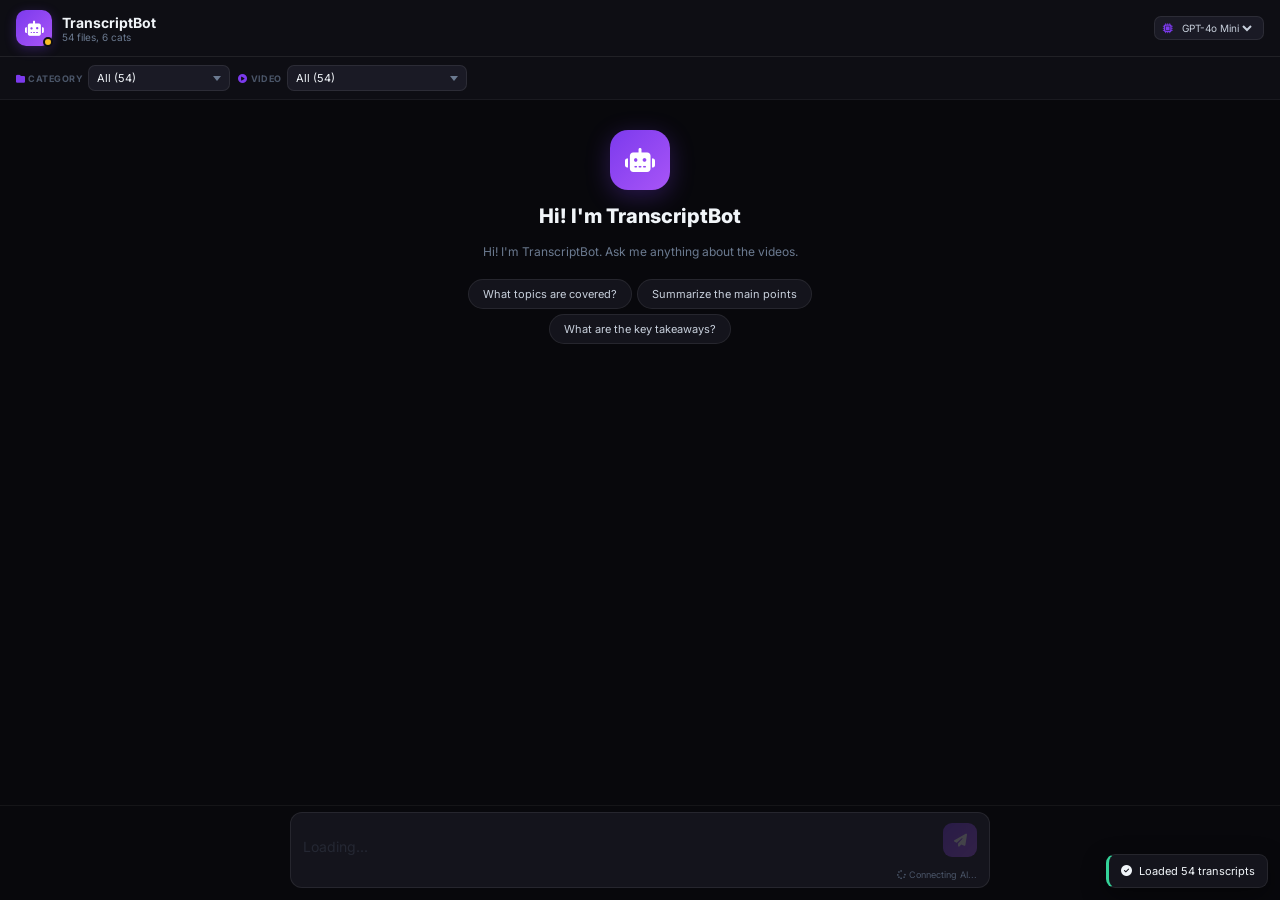
==== commit 4beb178f: "Update index.html" ====
--- a/index.html
+++ b/index.html
@@ -30,11 +30,6 @@
         .mdl i{color:var(--p);font-size:10px}
         .mdl select{background:transparent;border:none;color:var(--t2);font-size:10px;font-family:inherit;outline:none;cursor:pointer}
         .mdl select option{background:var(--b3);color:var(--t1)}
-        .dbg-toggle{position:fixed;top:8px;right:8px;z-index:999;width:28px;height:28px;background:var(--b3);border:1px solid var(--br2);border-radius:6px;color:var(--t3);font-size:11px;cursor:pointer;display:flex;align-items:center;justify-content:center}
-        .dbg-box{flex-shrink:0;padding:8px 16px;background:#0a0a12;border-bottom:1px solid var(--br2);font-size:10px;color:var(--t3);font-family:monospace;max-height:150px;overflow-y:auto;display:none}
-        .dbg-box.show{display:block}
-        .dbg-box .line{padding:2px 0;border-bottom:1px solid rgba(255,255,255,.03)}
-        .dbg-box .ok{color:var(--ok)}.dbg-box .bad{color:var(--err)}.dbg-box .wrn{color:var(--warn)}
         .fbar{flex-shrink:0;padding:8px 16px;background:var(--b1);border-bottom:1px solid var(--br);display:flex;gap:8px;align-items:center;z-index:15;flex-wrap:wrap}
         .fgroup{display:flex;align-items:center;gap:5px}
         .fgroup label{font-size:9px;font-weight:700;color:var(--t4);text-transform:uppercase;letter-spacing:.05em;display:flex;align-items:center;gap:3px;white-space:nowrap}
@@ -74,91 +69,31 @@
         @keyframes db{0%,80%,100%{transform:scale(1);opacity:.3}40%{transform:scale(1.3);opacity:1}}
         .stm::after{content:'';animation:blk .7s infinite;color:var(--p);margin-left:2px}
         @keyframes blk{0%,100%{opacity:1}50%{opacity:0}}
-
-        /* FOLLOW-UP OPTIONS BOX */
-        .followup-box{
-            margin-top:6px;background:var(--b3);border:1px solid var(--br2);
-            border-radius:12px;overflow:hidden;animation:ms .3s cubic-bezier(.16,1,.3,1);
-        }
-        .followup-header{
-            display:flex;align-items:center;gap:6px;padding:10px 14px;
-            border-bottom:1px solid var(--br);font-size:11px;font-weight:700;
-            color:var(--teal);text-transform:uppercase;letter-spacing:.04em;
-        }
+        .followup-box{margin-top:6px;background:var(--b3);border:1px solid var(--br2);border-radius:12px;overflow:hidden;animation:ms .3s cubic-bezier(.16,1,.3,1)}
+        .followup-header{display:flex;align-items:center;gap:6px;padding:10px 14px;border-bottom:1px solid var(--br);font-size:11px;font-weight:700;color:var(--teal);text-transform:uppercase;letter-spacing:.04em}
         .followup-header i{font-size:12px}
         .followup-options{padding:8px;display:flex;flex-direction:column;gap:4px}
-        .followup-opt{
-            display:flex;align-items:center;gap:8px;padding:9px 12px;
-            background:var(--b4);border:1px solid var(--br);border-radius:8px;
-            cursor:pointer;transition:all .2s;font-size:12px;color:var(--t2);
-        }
-        .followup-opt:hover{
-            background:var(--ps);border-color:var(--pg);color:var(--pt);
-            transform:translateX(4px);
-        }
-        .followup-opt .opt-num{
-            width:20px;height:20px;background:var(--pg);color:var(--pt);
-            border-radius:6px;display:flex;align-items:center;justify-content:center;
-            font-size:10px;font-weight:700;flex-shrink:0;
-        }
+        .followup-opt{display:flex;align-items:center;gap:8px;padding:9px 12px;background:var(--b4);border:1px solid var(--br);border-radius:8px;cursor:pointer;transition:all .2s;font-size:12px;color:var(--t2)}
+        .followup-opt:hover{background:var(--ps);border-color:var(--pg);color:var(--pt);transform:translateX(4px)}
+        .followup-opt .opt-num{width:20px;height:20px;background:var(--pg);color:var(--pt);border-radius:6px;display:flex;align-items:center;justify-content:center;font-size:10px;font-weight:700;flex-shrink:0}
         .followup-opt .opt-text{flex:1;line-height:1.4}
-
-        /* THINK BOX — user's own answer */
-        .think-box{
-            margin-top:6px;background:var(--b3);border:1px solid var(--br2);
-            border-radius:12px;overflow:hidden;animation:ms .3s cubic-bezier(.16,1,.3,1);
-        }
-        .think-header{
-            display:flex;align-items:center;gap:6px;padding:10px 14px;
-            border-bottom:1px solid var(--br);font-size:11px;font-weight:700;
-            color:var(--warn);text-transform:uppercase;letter-spacing:.04em;
-        }
+        .think-box{margin-top:6px;background:var(--b3);border:1px solid var(--br2);border-radius:12px;overflow:hidden;animation:ms .3s cubic-bezier(.16,1,.3,1)}
+        .think-header{display:flex;align-items:center;gap:6px;padding:10px 14px;border-bottom:1px solid var(--br);font-size:11px;font-weight:700;color:var(--warn);text-transform:uppercase;letter-spacing:.04em}
         .think-header i{font-size:12px}
         .think-body{padding:10px}
-        .think-input{
-            width:100%;background:var(--b4);border:1px solid var(--br2);
-            border-radius:8px;padding:10px 12px;color:var(--t1);font-size:12px;
-            font-family:inherit;outline:none;resize:vertical;min-height:50px;
-            line-height:1.5;transition:border-color .2s;
-        }
+        .think-input{width:100%;background:var(--b4);border:1px solid var(--br2);border-radius:8px;padding:10px 12px;color:var(--t1);font-size:12px;font-family:inherit;outline:none;resize:vertical;min-height:50px;line-height:1.5;transition:border-color .2s}
         .think-input:focus{border-color:var(--pg)}
         .think-input::placeholder{color:var(--t4)}
-        .think-actions{display:flex;gap:6px;margin-top:8px;justify-content:flex-end}
-        .think-btn{
-            padding:7px 14px;border-radius:7px;font-size:11px;font-weight:600;
-            cursor:pointer;font-family:inherit;display:flex;align-items:center;
-            gap:5px;transition:all .2s;border:none;
-        }
+        .think-actions{display:flex;gap:6px;margin-top:8px;justify-content:flex-end;flex-wrap:wrap}
+        .think-btn{padding:7px 14px;border-radius:7px;font-size:11px;font-weight:600;cursor:pointer;font-family:inherit;display:flex;align-items:center;gap:5px;transition:all .2s;border:none}
         .think-submit{background:linear-gradient(135deg,var(--p),var(--p2));color:#fff;box-shadow:0 2px 8px rgba(124,58,237,.2)}
         .think-submit:hover{transform:translateY(-1px)}
         .think-compare{background:var(--b4);color:var(--teal);border:1px solid rgba(45,212,191,.2)}
         .think-compare:hover{background:rgba(45,212,191,.06)}
         .think-skip{background:transparent;color:var(--t3);border:1px solid var(--br2)}
         .think-skip:hover{color:var(--t2)}
-
-        /* COMPARISON BOX */
-        .compare-box{
-            margin-top:6px;background:var(--b3);border:1px solid rgba(45,212,191,.15);
-            border-radius:12px;overflow:hidden;animation:ms .3s cubic-bezier(.16,1,.3,1);
-        }
-        .compare-header{
-            display:flex;align-items:center;gap:6px;padding:10px 14px;
-            border-bottom:1px solid var(--br);font-size:11px;font-weight:700;
-            color:var(--teal);text-transform:uppercase;letter-spacing:.04em;
-        }
-        .compare-header i{font-size:12px}
-        .compare-body{padding:12px;font-size:12px;color:var(--t2);line-height:1.7}
-        .compare-body strong{color:var(--teal)}
-
-        /* IMPROVEMENT BADGE */
-        .improve-badge{
-            display:inline-flex;align-items:center;gap:4px;
-            background:rgba(96,165,250,.08);color:var(--blue);
-            padding:3px 8px;border-radius:99px;font-size:9px;font-weight:600;
-            border:1px solid rgba(96,165,250,.15);margin-top:4px;
-        }
+        .improve-badge{display:inline-flex;align-items:center;gap:4px;background:rgba(96,165,250,.08);color:var(--blue);padding:3px 8px;border-radius:99px;font-size:9px;font-weight:600;border:1px solid rgba(96,165,250,.15);margin-top:4px}
         .improve-badge i{font-size:8px}
-
         .inp-area{flex-shrink:0;padding:6px 16px 12px;background:var(--b0);border-top:1px solid var(--br);z-index:10}
         .inp-box{max-width:700px;margin:0 auto;background:var(--b2);border:1.5px solid var(--br2);border-radius:12px;overflow:hidden;transition:border-color .2s,box-shadow .2s}
         .inp-box:focus-within{border-color:var(--pg);box-shadow:0 0 0 3px rgba(124,58,237,.05)}
@@ -177,7 +112,6 @@
     </style>
 </head>
 <body>
-<button class="dbg-toggle" id="dbgToggle" title="Debug"><i class="fas fa-bug"></i></button>
 <div class="app">
     <div class="topbar">
         <div class="topbar-l">
@@ -195,7 +129,6 @@
             </div>
         </div>
     </div>
-    <div class="dbg-box" id="dbgBox"></div>
     <div class="fbar" id="fbar">
         <div class="fgroup"><label><i class="fas fa-folder"></i> Category</label><select class="fsel" id="catSel"></select></div>
         <div class="fgroup" id="vidGroup" style="display:none"><label><i class="fas fa-play-circle"></i> Video</label><select class="fsel" id="vidSel"></select></div>
@@ -225,7 +158,6 @@
 (function(){
 "use strict";
 
-// *** CHANGE THIS TO YOUR RAW GITHUB URL ***
 var HARDCODED_URL = "https://raw.githubusercontent.com/ProRayyan/Answer-my-questions/main/data/transcripts.json";
 
 var S = {data:null, set:{}, cat:"all", vid:"all", hist:[], busy:false, rdy:false, lastBotAnswer:""};
@@ -237,20 +169,8 @@
     fbar:$("fbar"),model:$("modelPicker"),
     chat:$("chat"),wel:$("wel"),welH:$("welH"),welP:$("welP"),
     chips:$("chips"),msgs:$("msgs"),
-    inp:$("inp"),snd:$("snd"),stat:$("stat"),
-    tbox:$("tbox"),dbgBox:$("dbgBox"),dbgToggle:$("dbgToggle")
+    inp:$("inp"),snd:$("snd"),stat:$("stat"),tbox:$("tbox")
 };
-
-var dbgLines=[];
-function dbg(msg,type){
-    type=type||"";dbgLines.push({msg:msg,type:type});
-    var html="";for(var i=0;i<dbgLines.length;i++){
-        var cls=dbgLines[i].type==="ok"?"ok":dbgLines[i].type==="bad"?"bad":dbgLines[i].type==="wrn"?"wrn":"";
-        html+='<div class="line '+cls+'">'+dbgLines[i].msg+'</div>';
-    }
-    D.dbgBox.innerHTML=html;D.dbgBox.scrollTop=D.dbgBox.scrollHeight;
-}
-D.dbgToggle.addEventListener("click",function(){D.dbgBox.classList.toggle("show")});
 
 function toast(m,t){
     t=t||"info";var ic={success:"fa-check-circle",error:"fa-times-circle",warning:"fa-exclamation-triangle",info:"fa-info-circle"};
@@ -273,71 +193,53 @@
 function disable(m){D.inp.disabled=true;D.snd.disabled=true;D.inp.placeholder=m||"Wait..."}
 function sl(ms){return new Promise(function(r){setTimeout(r,ms)})}
 
-// DATA
 function ldLocal(){
-    dbg("Checking localStorage...");
     try{
         var raw=localStorage.getItem("tb_export");if(!raw)raw=localStorage.getItem("tb_admin_db");
-        if(!raw){dbg("No localStorage data","wrn");return null}
-        dbg("Found localStorage: "+raw.length+" chars");
+        if(!raw)return null;
         var trimmed=raw.trim();
-        if(trimmed.charAt(0)!=="{"){dbg("localStorage not JSON","bad");localStorage.removeItem("tb_export");localStorage.removeItem("tb_admin_db");return null}
+        if(trimmed.charAt(0)!=="{"){localStorage.removeItem("tb_export");localStorage.removeItem("tb_admin_db");return null}
         var d=JSON.parse(trimmed);
-        if(d&&d.categories&&Object.keys(d.categories).length>0){
-            var cats=Object.keys(d.categories).length;var files=0;var keys=Object.keys(d.categories);
-            for(var i=0;i<keys.length;i++)files+=d.categories[keys[i]].length;
-            dbg("localStorage OK: "+cats+" cats, "+files+" files","ok");return d;
-        }
-        dbg("localStorage empty","wrn");return null;
-    }catch(e){dbg("localStorage error: "+e.message,"bad");localStorage.removeItem("tb_export");localStorage.removeItem("tb_admin_db");return null}
+        if(d&&d.categories&&Object.keys(d.categories).length>0)return d;
+        return null;
+    }catch(e){localStorage.removeItem("tb_export");localStorage.removeItem("tb_admin_db");return null}
 }
 
 function ldUrl(url,timeout){
-    timeout=timeout||30000;dbg("Fetching: "+url.slice(0,80));
+    timeout=timeout||30000;
     return new Promise(function(resolve){
         var done=false;
-        var timer=setTimeout(function(){if(!done){done=true;dbg("TIMEOUT","bad");resolve(null)}},timeout);
+        var timer=setTimeout(function(){if(!done){done=true;resolve(null)}},timeout);
         fetch(url+"?nocache="+Date.now()).then(function(r){
-            dbg("HTTP "+r.status);
-            var ct=r.headers.get("content-type")||"unknown";dbg("Type: "+ct);
-            if(!r.ok){dbg("HTTP error: "+r.status,"bad");if(!done){done=true;clearTimeout(timer);resolve(null)}return null}
-            if(ct.indexOf("text/html")!==-1){dbg("WARNING: Got HTML not JSON!","bad")}
+            if(!r.ok){if(!done){done=true;clearTimeout(timer);resolve(null)}return null}
             return r.text();
         }).then(function(text){
             if(done||!text)return;done=true;clearTimeout(timer);
-            dbg("Got "+text.length+" chars");dbg("First 100: "+text.slice(0,100));
             var trimmed=text.trim();
-            if(trimmed.charAt(0)!=="{"&&trimmed.charAt(0)!=="["){dbg("NOT JSON!","bad");resolve(null);return}
+            if(trimmed.charAt(0)!=="{"&&trimmed.charAt(0)!=="["){resolve(null);return}
             try{
                 var d=JSON.parse(trimmed);
                 if(d&&d.categories&&Object.keys(d.categories).length>0){
-                    var cats=Object.keys(d.categories).length;dbg("Parsed OK: "+cats+" cats","ok");
-                    try{localStorage.setItem("tb_export",trimmed);dbg("Cached","ok")}catch(e){dbg("Cache fail: "+e.message,"wrn")}
+                    try{localStorage.setItem("tb_export",trimmed)}catch(e){}
                     resolve(d);
-                }else{dbg("No categories","bad");resolve(null)}
-            }catch(e){
-                dbg("JSON ERROR: "+e.message,"bad");
-                var match=e.message.match(/position (\d+)/i);
-                if(match){var pos=parseInt(match[1]);dbg("Near: ..."+trimmed.slice(Math.max(0,pos-30),pos+30)+"...","bad")}
-                resolve(null);
-            }
-        }).catch(function(e){if(!done){done=true;clearTimeout(timer);dbg("Network: "+e.message,"bad");resolve(null)}});
+                }else{resolve(null)}
+            }catch(e){resolve(null)}
+        }).catch(function(){if(!done){done=true;clearTimeout(timer);resolve(null)}});
     });
 }
 
 async function ldData(){
     var d=ldLocal();if(d)return d;
-    dbg("Trying hardcoded URL...");D.status.textContent="Loading...";
+    D.status.textContent="Loading...";
     d=await ldUrl(HARDCODED_URL,60000);if(d)return d;
     var url=localStorage.getItem("tb_raw_url");
-    if(url&&url!==HARDCODED_URL){dbg("Trying saved URL...");d=await ldUrl(url,60000);if(d)return d}
-    dbg("Trying ./data/transcripts.json...");d=await ldUrl("./data/transcripts.json",15000);if(d)return d;
-    dbg("ALL failed","bad");return null;
+    if(url&&url!==HARDCODED_URL){d=await ldUrl(url,60000);if(d)return d}
+    d=await ldUrl("./data/transcripts.json",15000);if(d)return d;
+    return null;
 }
 
 async function waitAI(mx){mx=mx||12000;var t=0;while(t<mx){if(typeof puter!=="undefined"&&puter.ai&&typeof puter.ai.chat==="function")return true;await sl(250);t+=250}return false}
 
-// DROPDOWNS
 function buildCat(){
     D.catSel.innerHTML="";var cats=Object.keys(S.data.categories);
     var o=document.createElement("option");o.value="all";o.textContent="All ("+cntAll()+")";D.catSel.appendChild(o);
@@ -357,7 +259,6 @@
 function filesFor(c){if(c==="all"){var a=[];var k=Object.keys(S.data.categories);for(var i=0;i<k.length;i++){var f=S.data.categories[k[i]];for(var j=0;j<f.length;j++)a.push(f[j])}return a}return S.data.categories[c]||[]}
 function cntAll(){var n=0;var k=Object.keys(S.data.categories);for(var i=0;i<k.length;i++)n+=S.data.categories[k[i]].length;return n}
 
-// SUGGESTIONS
 function buildChips(){
     D.chips.innerHTML="";
     var sg=(S.set.suggestions&&S.set.suggestions.length)?S.set.suggestions:["What topics are covered?","Summarize the main points","Explain this simply"];
@@ -370,7 +271,6 @@
     if(s.defaultModel){var o=D.model.querySelector('option[value="'+s.defaultModel+'"]');if(o)o.selected=true}
 }
 
-// SEARCH
 function tok(t){return String(t).toLowerCase().replace(/[^a-z0-9\s]/g," ").split(/\s+/).filter(function(w){return w.length>1})}
 function sc(chunk,q){
     var ct=tok(chunk);var qt=tok(q);var cs=new Set(ct);var s=0;
@@ -394,7 +294,6 @@
     return chunks.map(function(r){return "["+fc(r.cat)+" / "+r.file.replace(/\.(txt|pdf)$/i,"")+"]\n"+r.chunk}).join("\n\n---\n\n");
 }
 
-// MESSAGES
 function addM(role,content,streaming){
     D.wel.style.display="none";
     var w=document.createElement("div");w.className="m "+(role==="user"?"u":"b");
@@ -404,452 +303,183 @@
     D.msgs.appendChild(w);sd();return w;
 }
 
-// FOLLOW-UP OPTIONS
-function addFollowUpOptions(parentEl, question, answer) {
-    var suggestions = generateFollowUps(question, answer);
-    if (suggestions.length === 0) return;
-
-    var box = document.createElement("div");
-    box.className = "followup-box";
-
-    var header = document.createElement("div");
-    header.className = "followup-header";
-    header.innerHTML = '<i class="fas fa-lightbulb"></i> Dig Deeper — Choose a follow-up';
-
-    var opts = document.createElement("div");
-    opts.className = "followup-options";
-
-    suggestions.forEach(function(sug, idx) {
-        var opt = document.createElement("div");
-        opt.className = "followup-opt";
-        opt.innerHTML = '<div class="opt-num">' + (idx + 1) + '</div><div class="opt-text">' + sug + '</div>';
-        opt.addEventListener("click", function() {
-            box.remove();
-            removeThinkBox();
-            D.inp.value = sug;
-            send();
-        });
+function addFollowUpOptions(parentEl,question,answer){
+    var suggestions=generateFollowUps(question,answer);
+    if(suggestions.length===0)return;
+    var box=document.createElement("div");box.className="followup-box";
+    var header=document.createElement("div");header.className="followup-header";
+    header.innerHTML='<i class="fas fa-lightbulb"></i> Dig Deeper \u2014 Choose a follow-up';
+    var opts=document.createElement("div");opts.className="followup-options";
+    suggestions.forEach(function(sug,idx){
+        var opt=document.createElement("div");opt.className="followup-opt";
+        opt.innerHTML='<div class="opt-num">'+(idx+1)+'</div><div class="opt-text">'+sug+'</div>';
+        opt.addEventListener("click",function(){box.remove();removeThinkBox();D.inp.value=sug;send()});
         opts.appendChild(opt);
     });
-
-    box.appendChild(header);
-    box.appendChild(opts);
-
-    var bd = parentEl.querySelector(".m-bd");
-    if (bd) bd.appendChild(box);
-    sd();
-}
-
-// THINK BOX — user writes own answer
-function addThinkBox(parentEl, question) {
-    var box = document.createElement("div");
-    box.className = "think-box";
-    box.id = "thinkBox";
-
-    var header = document.createElement("div");
-    header.className = "think-header";
-    header.innerHTML = '<i class="fas fa-brain"></i> Your Turn — What do you think?';
-
-    var body = document.createElement("div");
-    body.className = "think-body";
-
-    var input = document.createElement("textarea");
-    input.className = "think-input";
-    input.placeholder = "Write your own answer or thoughts here...";
-    input.rows = 3;
-
-    var actions = document.createElement("div");
-    actions.className = "think-actions";
-
-    var compareBtn = document.createElement("button");
-    compareBtn.className = "think-btn think-compare";
-    compareBtn.innerHTML = '<i class="fas fa-balance-scale"></i> Compare with AI';
-    compareBtn.addEventListener("click", function() {
-        var userAnswer = input.value.trim();
-        if (!userAnswer) { toast("Write your answer first", "warning"); return; }
-        box.remove();
-        compareAnswers(question, userAnswer, S.lastBotAnswer);
+    box.appendChild(header);box.appendChild(opts);
+    var bd=parentEl.querySelector(".m-bd");if(bd)bd.appendChild(box);sd();
+}
+
+function addThinkBox(parentEl,question){
+    var box=document.createElement("div");box.className="think-box";box.id="thinkBox";
+    var header=document.createElement("div");header.className="think-header";
+    header.innerHTML='<i class="fas fa-brain"></i> Your Turn \u2014 What do you think?';
+    var body=document.createElement("div");body.className="think-body";
+    var input=document.createElement("textarea");input.className="think-input";
+    input.placeholder="Write your own answer or thoughts here...";input.rows=3;
+    var actions=document.createElement("div");actions.className="think-actions";
+
+    var compareBtn=document.createElement("button");compareBtn.className="think-btn think-compare";
+    compareBtn.innerHTML='<i class="fas fa-balance-scale"></i> Compare with AI';
+    compareBtn.addEventListener("click",function(){
+        var userAnswer=input.value.trim();
+        if(!userAnswer){toast("Write your answer first","warning");return}
+        box.remove();compareAnswers(question,userAnswer,S.lastBotAnswer);
     });
 
-    var submitBtn = document.createElement("button");
-    submitBtn.className = "think-btn think-submit";
-    submitBtn.innerHTML = '<i class="fas fa-paper-plane"></i> Ask AI to review';
-    submitBtn.addEventListener("click", function() {
-        var userAnswer = input.value.trim();
-        if (!userAnswer) { toast("Write something first", "warning"); return; }
-        box.remove();
-        reviewUserAnswer(question, userAnswer);
+    var submitBtn=document.createElement("button");submitBtn.className="think-btn think-submit";
+    submitBtn.innerHTML='<i class="fas fa-paper-plane"></i> Ask AI to review';
+    submitBtn.addEventListener("click",function(){
+        var userAnswer=input.value.trim();
+        if(!userAnswer){toast("Write something first","warning");return}
+        box.remove();reviewUserAnswer(question,userAnswer);
     });
 
-    var skipBtn = document.createElement("button");
-    skipBtn.className = "think-btn think-skip";
-    skipBtn.innerHTML = '<i class="fas fa-forward"></i> Skip';
-    skipBtn.addEventListener("click", function() {
-        box.remove();
-    });
-
-    actions.appendChild(skipBtn);
-    actions.appendChild(compareBtn);
-    actions.appendChild(submitBtn);
-    body.appendChild(input);
-    body.appendChild(actions);
-    box.appendChild(header);
-    box.appendChild(body);
-
-    var bd = parentEl.querySelector(".m-bd");
-    if (bd) bd.appendChild(box);
-    sd();
-
-    // Focus the textarea
-    setTimeout(function() { input.focus(); }, 200);
-}
-
-function removeThinkBox() {
-    var existing = document.getElementById("thinkBox");
-    if (existing) existing.remove();
-}
-
-// GENERATE FOLLOW-UPS based on question and answer
-function generateFollowUps(question, answer) {
-    var followUps = [];
-    var ql = question.toLowerCase();
-    var al = answer.toLowerCase();
-
-    // Always add an "explain more" option
+    var skipBtn=document.createElement("button");skipBtn.className="think-btn think-skip";
+    skipBtn.innerHTML='<i class="fas fa-forward"></i> Skip';
+    skipBtn.addEventListener("click",function(){box.remove()});
+
+    actions.appendChild(skipBtn);actions.appendChild(compareBtn);actions.appendChild(submitBtn);
+    body.appendChild(input);body.appendChild(actions);
+    box.appendChild(header);box.appendChild(body);
+    var bd=parentEl.querySelector(".m-bd");if(bd)bd.appendChild(box);sd();
+    setTimeout(function(){input.focus()},200);
+}
+
+function removeThinkBox(){var existing=document.getElementById("thinkBox");if(existing)existing.remove()}
+
+function generateFollowUps(question,answer){
+    var followUps=[];var ql=question.toLowerCase();var al=answer.toLowerCase();
     followUps.push("Can you explain this in more detail with examples?");
-
-    // If answer mentions concepts, ask about them
-    if (al.indexOf("however") !== -1 || al.indexOf("but") !== -1 || al.indexOf("although") !== -1) {
-        followUps.push("What are the exceptions or edge cases?");
+    if(al.indexOf("however")!==-1||al.indexOf("but")!==-1||al.indexOf("although")!==-1){followUps.push("What are the exceptions or edge cases?")}
+    if(al.indexOf("step")!==-1||al.indexOf("process")!==-1||al.indexOf("first")!==-1){followUps.push("Can you break this down step by step?")}
+    if(al.indexOf("important")!==-1||al.indexOf("key")!==-1||al.indexOf("main")!==-1){followUps.push("Why is this important? What happens if we ignore it?")}
+    if(al.indexOf("example")===-1){followUps.push("Can you give me a real-world example?")}
+    if(ql.indexOf("what")!==-1){followUps.push("How does this compare to alternatives?")}
+    if(ql.indexOf("how")!==-1){followUps.push("What are common mistakes to avoid?")}
+    followUps.push("Summarize the key takeaways in 3 bullet points");
+    var unique=[];var seen={};
+    for(var i=0;i<followUps.length&&unique.length<4;i++){if(!seen[followUps[i]]){seen[followUps[i]]=true;unique.push(followUps[i])}}
+    return unique;
+}
+
+async function compareAnswers(question,userAnswer,aiAnswer){
+    if(!aiAnswer){toast("No AI answer to compare","warning");return}
+    if(typeof puter==="undefined"||!puter.ai){toast("AI not ready","warning");return}
+    S.busy=true;D.snd.disabled=true;
+    addM("user","My answer: "+userAnswer);
+    S.hist.push({role:"user",content:"My answer to '"+question+"': "+userAnswer});
+    var botEl=addM("bot","",true);var bb=botEl.querySelector(".m-bb");var ft=botEl.querySelector(".m-ft");
+    var comparePrompt="The user was asked: '"+question+"'\n\nThe AI's answer was:\n"+aiAnswer+"\n\nThe user's own answer was:\n"+userAnswer+"\n\nCompare these two answers. Be encouraging and constructive:\n1. What the user got RIGHT (praise specific parts)\n2. What the user MISSED (mention gently)\n3. What the user added that the AI didn't mention (if anything)\n4. Give a quality score out of 10\n5. One tip to improve their understanding\n\nBe friendly, encouraging, and specific. Use emojis.";
+    var msgs=[{role:"system",content:"You are a friendly tutor who compares student answers with reference answers. Be encouraging but honest."},{role:"user",content:comparePrompt}];
+    var model=D.model.value||"gpt-4o-mini";var full="";
+    try{
+        var stream=await puter.ai.chat(msgs,{model:model,stream:true});
+        bb.innerHTML="";bb.classList.add("stm");
+        for await(var part of stream){var tk=(part&&part.text)?part.text:"";full+=tk;bb.innerHTML=fm(full);sd()}
+        bb.classList.remove("stm");
+        var badge=document.createElement("div");badge.className="improve-badge";
+        badge.innerHTML='<i class="fas fa-graduation-cap"></i> Learning Comparison';ft.appendChild(badge);
+        S.hist.push({role:"assistant",content:full});S.lastBotAnswer=full;
+    }catch(err){bb.classList.remove("stm");bb.innerHTML='<span style="color:var(--err)">Error: '+(err.message||"Try again")+'</span>'}
+    S.busy=false;D.snd.disabled=false;D.inp.focus();
+}
+
+async function reviewUserAnswer(question,userAnswer){
+    if(typeof puter==="undefined"||!puter.ai){toast("AI not ready","warning");return}
+    S.busy=true;D.snd.disabled=true;
+    addM("user","Review my answer: "+userAnswer);
+    S.hist.push({role:"user",content:"Please review my answer to '"+question+"': "+userAnswer});
+    var p=sPrimary(question);var b=sBroad(question);var all=merge(p,b);var c=ctx(all);
+    var botEl=addM("bot","",true);var bb=botEl.querySelector(".m-bb");var ft=botEl.querySelector(".m-ft");
+    var reviewPrompt="The user tried to answer: '"+question+"'\n\nTheir answer: "+userAnswer+"\n\nReference transcripts:\n"+c+"\n\nReview their answer:\n1. Rate accuracy (out of 10)\n2. What they got correct\n3. What they missed or got wrong\n4. The complete correct answer\n5. A tip for better understanding\n\nBe encouraging and specific. Use emojis.";
+    var msgs=[{role:"system",content:"You are a friendly tutor reviewing student answers against video transcript content. Be encouraging but accurate."},{role:"user",content:reviewPrompt}];
+    var model=D.model.value||"gpt-4o-mini";var full="";
+    try{
+        var stream=await puter.ai.chat(msgs,{model:model,stream:true});
+        bb.innerHTML="";bb.classList.add("stm");
+        for await(var part of stream){var tk=(part&&part.text)?part.text:"";full+=tk;bb.innerHTML=fm(full);sd()}
+        bb.classList.remove("stm");
+        var badge=document.createElement("div");badge.className="improve-badge";
+        badge.innerHTML='<i class="fas fa-star"></i> Answer Review';ft.appendChild(badge);
+        S.hist.push({role:"assistant",content:full});S.lastBotAnswer=full;
+        addFollowUpOptions(botEl,question,full);
+    }catch(err){bb.classList.remove("stm");bb.innerHTML='<span style="color:var(--err)">Error: '+(err.message||"Try again")+'</span>'}
+    S.busy=false;D.snd.disabled=false;D.inp.focus();
+}
+
+async function send(){
+    var t=D.inp.value.trim();if(!t||S.busy)return;
+    if(typeof puter==="undefined"||!puter.ai){toast("AI not ready","warning");return}
+    if(!S.data){toast("No data","error");return}
+    S.busy=true;D.snd.disabled=true;D.inp.value="";D.inp.style.height="auto";
+    removeThinkBox();
+    addM("user",t);S.hist.push({role:"user",content:t});
+    var p=sPrimary(t);var b=sBroad(t);var all=merge(p,b);var c=ctx(all);
+    var sys="You are an expert AI assistant with full access to video transcript content.\n\n"
+        +"YOUR MISSION: Answer completely and helpfully.\n\n"
+        +"RULES:\n"
+        +"- Answer from ANY angle\n"
+        +"- If concept is covered, STILL ANSWER even if exact words differ\n"
+        +"- Combine multiple sections for complete answers\n"
+        +"- Summarize, explain, compare, list as asked\n"
+        +"- Use conversation history for follow-ups\n"
+        +"- NEVER refuse reasonable questions\n"
+        +"- Be thorough and use formatting\n\n"
+        +"TRANSCRIPTS:\n==================\n"+c+"\n==================\n\n"
+        +"Answer thoroughly.";
+    var msgs=[{role:"system",content:sys}];
+    var h=S.hist.slice(-12);for(var i=0;i<h.length;i++)msgs.push(h[i]);
+    var model=D.model.value||"gpt-4o-mini";
+    var botEl=addM("bot","",true);var bb=botEl.querySelector(".m-bb");var ft=botEl.querySelector(".m-ft");var full="";
+    var currentQuestion=t;
+    try{
+        var stream=await puter.ai.chat(msgs,{model:model,stream:true});
+        bb.innerHTML="";bb.classList.add("stm");
+        for await(var part of stream){var tk=(part&&part.text)?part.text:"";full+=tk;bb.innerHTML=fm(full);sd()}
+        bb.classList.remove("stm");
+        if(all.length>0){var seen={};all.slice(0,3).forEach(function(c){var k=fc(c.cat)+">"+c.file.replace(/\.(txt|pdf)$/i,"");if(!seen[k]){seen[k]=true;var tg=document.createElement("span");tg.className="src";tg.textContent=k;ft.appendChild(tg)}})}
+        S.hist.push({role:"assistant",content:full});S.lastBotAnswer=full;
+        addFollowUpOptions(botEl,currentQuestion,full);
+        addThinkBox(botEl,currentQuestion);
+    }catch(err){bb.classList.remove("stm");bb.innerHTML='<span style="color:var(--err)">Error: '+(err.message||"Try again")+'</span>'}
+    S.busy=false;D.snd.disabled=false;D.inp.focus();
+}
+
+D.snd.addEventListener("click",send);
+D.inp.addEventListener("keydown",function(e){if(e.key==="Enter"&&!e.shiftKey){e.preventDefault();send()}});
+D.inp.addEventListener("input",function(){D.inp.style.height="auto";D.inp.style.height=Math.min(D.inp.scrollHeight,100)+"px"});
+
+async function boot(){
+    D.status.textContent="Loading...";
+    D.stat.innerHTML='<i class="fas fa-spinner fa-spin"></i> Loading...';
+    var data=await ldData();
+    if(!data){
+        D.status.textContent="No data";
+        D.stat.innerHTML='<span style="color:var(--err)">No data</span>';
+        disable("No transcripts found");
+        D.welH.textContent="No Content Yet";
+        D.welP.textContent="Admin hasn't uploaded transcripts yet.";
+        D.chips.style.display="none";D.fbar.style.display="none";return;
     }
-
-    if (al.indexOf("step") !== -1 || al.indexOf("process") !== -1 || al.indexOf("first") !== -1) {
-        followUps.push("Can you break this down step by step?");
-    }
-
-    if (al.indexOf("important") !== -1 || al.indexOf("key") !== -1 || al.indexOf("main") !== -1) {
-        followUps.push("Why is this important? What happens if we ignore it?");
-    }
-
-    if (al.indexOf("example") === -1) {
-        followUps.push("Can you give me a real-world example?");
-    }
-
-    if (ql.indexOf("what") !== -1) {
-        followUps.push("How does this compare to alternatives?");
-    }
-
-    if (ql.indexOf("how") !== -1) {
-        followUps.push("What are common mistakes to avoid?");
-    }
-
-    followUps.push("Summarize the key takeaways in 3 bullet points");
-
-    // Return max 4 unique follow-ups
-    var unique = [];
-    var seen = {};
-    for (var i = 0; i < followUps.length && unique.length < 4; i++) {
-        if (!seen[followUps[i]]) {
-            seen[followUps[i]] = true;
-            unique.push(followUps[i]);
-        }
-    }
-    return unique;
-}
-
-// COMPARE user answer with AI answer
-async function compareAnswers(question, userAnswer, aiAnswer) {
-    if (!aiAnswer) { toast("No AI answer to compare", "warning"); return; }
-    if (typeof puter === "undefined" || !puter.ai) { toast("AI not ready", "warning"); return; }
-
-    S.busy = true;
-    D.snd.disabled = true;
-
-    // Show user's answer as a message
-    addM("user", "My answer: " + userAnswer);
-    S.hist.push({role: "user", content: "My answer to the question '" + question + "': " + userAnswer});
-
-    var botEl = addM("bot", "", true);
-    var bb = botEl.querySelector(".m-bb");
-    var ft = botEl.querySelector(".m-ft");
-
-    var comparePrompt = "The user was asked: '" + question + "'\n\n"
-        + "The AI's answer was:\n" + aiAnswer + "\n\n"
-        + "The user's own answer was:\n" + userAnswer + "\n\n"
-        + "Compare these two answers. Be encouraging and constructive:\n"
-        + "1. What the user got RIGHT (praise specific parts)\n"
-        + "2. What the user MISSED (mention gently)\n"
-        + "3. What the user added that the AI didn't mention (if anything)\n"
-        + "4. Give a quality score out of 10\n"
-        + "5. One tip to improve their understanding\n\n"
-        + "Be friendly, encouraging, and specific. Use emojis.";
-
-    var msgs = [
-        {role: "system", content: "You are a friendly tutor who compares student answers with reference answers. Be encouraging but honest."},
-        {role: "user", content: comparePrompt}
-    ];
-
-    var model = D.model.value || "gpt-4o-mini";
-    var full = "";
-
-    try {
-        var stream = await puter.ai.chat(msgs, {model: model, stream: true});
-        bb.innerHTML = "";
-        bb.classList.add("stm");
-        for await (var part of stream) {
-            var tk = (part && part.text) ? part.text : "";
-            full += tk;
-            bb.innerHTML = fm(full);
-            sd();
-        }
-        bb.classList.remove("stm");
-
-        // Add badge
-        var badge = document.createElement("div");
-        badge.className = "improve-badge";
-        badge.innerHTML = '<i class="fas fa-graduation-cap"></i> Learning Comparison';
-        ft.appendChild(badge);
-
-        S.hist.push({role: "assistant", content: full});
-        S.lastBotAnswer = full;
-
-    } catch(err) {
-        bb.classList.remove("stm");
-        bb.innerHTML = '<span style="color:var(--err)">Error: ' + (err.message || "Try again") + '</span>';
-    }
-
-    S.busy = false;
-    D.snd.disabled = false;
-    D.inp.focus();
-}
-
-// REVIEW user's answer
-async function reviewUserAnswer(question, userAnswer) {
-    if (typeof puter === "undefined" || !puter.ai) { toast("AI not ready", "warning"); return; }
-
-    S.busy = true;
-    D.snd.disabled = true;
-
-    addM("user", "Review my answer: " + userAnswer);
-    S.hist.push({role: "user", content: "Please review my answer to '" + question + "': " + userAnswer});
-
-    var p = sPrimary(question);
-    var b = sBroad(question);
-    var all = merge(p, b);
-    var c = ctx(all);
-
-    var botEl = addM("bot", "", true);
-    var bb = botEl.querySelector(".m-bb");
-    var ft = botEl.querySelector(".m-ft");
-
-    var reviewPrompt = "The user tried to answer this question: '" + question + "'\n\n"
-        + "Their answer: " + userAnswer + "\n\n"
-        + "Reference transcripts:\n" + c + "\n\n"
-        + "Review their answer:\n"
-        + "1. Rate accuracy (out of 10) based on the transcript content\n"
-        + "2. What they got correct\n"
-        + "3. What they missed or got wrong\n"
-        + "4. The complete correct answer from the transcripts\n"
-        + "5. A tip for better understanding\n\n"
-        + "Be encouraging, specific, and helpful. Use emojis.";
-
-    var msgs = [
-        {role: "system", content: "You are a friendly tutor reviewing student answers against video transcript content. Be encouraging but accurate."},
-        {role: "user", content: reviewPrompt}
-    ];
-
-    var model = D.model.value || "gpt-4o-mini";
-    var full = "";
-
-    try {
-        var stream = await puter.ai.chat(msgs, {model: model, stream: true});
-        bb.innerHTML = "";
-        bb.classList.add("stm");
-        for await (var part of stream) {
-            var tk = (part && part.text) ? part.text : "";
-            full += tk;
-            bb.innerHTML = fm(full);
-            sd();
-        }
-        bb.classList.remove("stm");
-
-        var badge = document.createElement("div");
-        badge.className = "improve-badge";
-        badge.innerHTML = '<i class="fas fa-star"></i> Answer Review';
-        ft.appendChild(badge);
-
-        S.hist.push({role: "assistant", content: full});
-        S.lastBotAnswer = full;
-
-        // Add follow-ups after review
-        addFollowUpOptions(botEl, question, full);
-
-    } catch(err) {
-        bb.classList.remove("stm");
-        bb.innerHTML = '<span style="color:var(--err)">Error: ' + (err.message || "Try again") + '</span>';
-    }
-
-    S.busy = false;
-    D.snd.disabled = false;
-    D.inp.focus();
-}
-
-// SEND
-async function send() {
-    var t = D.inp.value.trim();
-    if (!t || S.busy) return;
-    if (typeof puter === "undefined" || !puter.ai) { toast("AI not ready", "warning"); return; }
-    if (!S.data) { toast("No data", "error"); return; }
-
-    S.busy = true;
-    D.snd.disabled = true;
-    D.inp.value = "";
-    D.inp.style.height = "auto";
-
-    // Remove any existing think box
-    removeThinkBox();
-
-    addM("user", t);
-    S.hist.push({role: "user", content: t});
-
-    var p = sPrimary(t);
-    var b = sBroad(t);
-    var all = merge(p, b);
-    var c = ctx(all);
-
-    var sys = "You are an expert AI assistant with full access to video transcript content.\n\n"
-        + "YOUR MISSION: Answer completely and helpfully.\n\n"
-        + "RULES:\n"
-        + "- Answer from ANY angle\n"
-        + "- If concept is covered, STILL ANSWER even if exact words differ\n"
-        + "- Combine multiple sections for complete answers\n"
-        + "- Summarize, explain, compare, list as asked\n"
-        + "- Use conversation history for follow-ups\n"
-        + "- NEVER refuse reasonable questions\n"
-        + "- Be thorough and use formatting\n"
-        + "- At the END of your answer, add a line break then write: 'What would YOU answer?' to encourage thinking\n\n"
-        + "TRANSCRIPTS:\n==================\n" + c + "\n==================\n\n"
-        + "Answer thoroughly.";
-
-    var msgs = [{role: "system", content: sys}];
-    var h = S.hist.slice(-12);
-    for (var i = 0; i < h.length; i++) msgs.push(h[i]);
-
-    var model = D.model.value || "gpt-4o-mini";
-    var botEl = addM("bot", "", true);
-    var bb = botEl.querySelector(".m-bb");
-    var ft = botEl.querySelector(".m-ft");
-    var full = "";
-    var currentQuestion = t;
-
-    try {
-        var stream = await puter.ai.chat(msgs, {model: model, stream: true});
-        bb.innerHTML = "";
-        bb.classList.add("stm");
-        for await (var part of stream) {
-            var tk = (part && part.text) ? part.text : "";
-            full += tk;
-            bb.innerHTML = fm(full);
-            sd();
-        }
-        bb.classList.remove("stm");
-
-        if (all.length > 0) {
-            var seen = {};
-            all.slice(0, 3).forEach(function(c) {
-                var k = fc(c.cat) + " > " + c.file.replace(/\.(txt|pdf)$/i, "");
-                if (!seen[k]) {
-                    seen[k] = true;
-                    var tg = document.createElement("span");
-                    tg.className = "src";
-                    tg.textContent = k;
-                    ft.appendChild(tg);
-                }
-            });
-        }
-
-        S.hist.push({role: "assistant", content: full});
-        S.lastBotAnswer = full;
-
-        // ADD FOLLOW-UP OPTIONS
-        addFollowUpOptions(botEl, currentQuestion, full);
-
-        // ADD THINK BOX
-        addThinkBox(botEl, currentQuestion);
-
-    } catch(err) {
-        bb.classList.remove("stm");
-        bb.innerHTML = '<span style="color:var(--err)">Error: ' + (err.message || "Try again") + '</span>';
-    }
-
-    S.busy = false;
-    D.snd.disabled = false;
-    D.inp.focus();
-}
-
-// EVENTS
-D.snd.addEventListener("click", send);
-D.inp.addEventListener("keydown", function(e) {
-    if (e.key === "Enter" && !e.shiftKey) { e.preventDefault(); send(); }
-});
-D.inp.addEventListener("input", function() {
-    D.inp.style.height = "auto";
-    D.inp.style.height = Math.min(D.inp.scrollHeight, 100) + "px";
-});
-
-// BOOT
-async function boot() {
-    dbg("TranscriptBot starting...");
-    D.status.textContent = "Loading...";
-    D.stat.innerHTML = '<i class="fas fa-spinner fa-spin"></i> Loading...';
-    D.dbgBox.classList.add("show");
-
-    var data = await ldData();
-
-    if (!data) {
-        dbg("FAILED: No data", "bad");
-        D.status.textContent = "No data";
-        D.stat.innerHTML = '<span style="color:var(--err)">No data found</span>';
-        disable("No transcripts found");
-        D.welH.textContent = "No Content Yet";
-        D.welP.textContent = "Tap bug icon for details.";
-        D.chips.style.display = "none";
-        D.fbar.style.display = "none";
-        return;
-    }
-
-    S.data = data;
-    S.set = data.settings || {};
-    var tf = cntAll();
-    var tc = Object.keys(data.categories).length;
-    dbg("SUCCESS: " + tf + " files, " + tc + " cats", "ok");
-    D.status.textContent = tf + " files, " + tc + " cats";
-
-    applySets();
-    buildCat();
-    buildChips();
-
-    setTimeout(function() { D.dbgBox.classList.remove("show"); }, 3000);
-
-    D.stat.innerHTML = '<i class="fas fa-spinner fa-spin"></i> Connecting AI...';
-    toast("Loaded " + tf + " transcripts", "success");
-
-    waitAI(15000).then(function() {
-        S.rdy = true;
-        enable();
-        online(true);
-        D.stat.innerHTML = '<i class="fas fa-circle" style="color:var(--ok);font-size:7px"></i> Ready';
-        dbg("AI connected", "ok");
-    });
-
-    setTimeout(function() {
-        if (!S.rdy) {
-            S.rdy = true;
-            enable();
-            online(true);
-            D.stat.innerHTML = '<i class="fas fa-circle" style="color:var(--ok);font-size:7px"></i> Ready';
-        }
-    }, 3000);
+    S.data=data;S.set=data.settings||{};
+    var tf=cntAll();var tc=Object.keys(data.categories).length;
+    D.status.textContent=tf+" files, "+tc+" cats";
+    applySets();buildCat();buildChips();
+    D.stat.innerHTML='<i class="fas fa-spinner fa-spin"></i> Connecting AI...';
+    toast("Loaded "+tf+" transcripts","success");
+    waitAI(15000).then(function(){S.rdy=true;enable();online(true);D.stat.innerHTML='<i class="fas fa-circle" style="color:var(--ok);font-size:7px"></i> Ready'});
+    setTimeout(function(){if(!S.rdy){S.rdy=true;enable();online(true);D.stat.innerHTML='<i class="fas fa-circle" style="color:var(--ok);font-size:7px"></i> Ready'}},3000);
 }
 
 boot();
